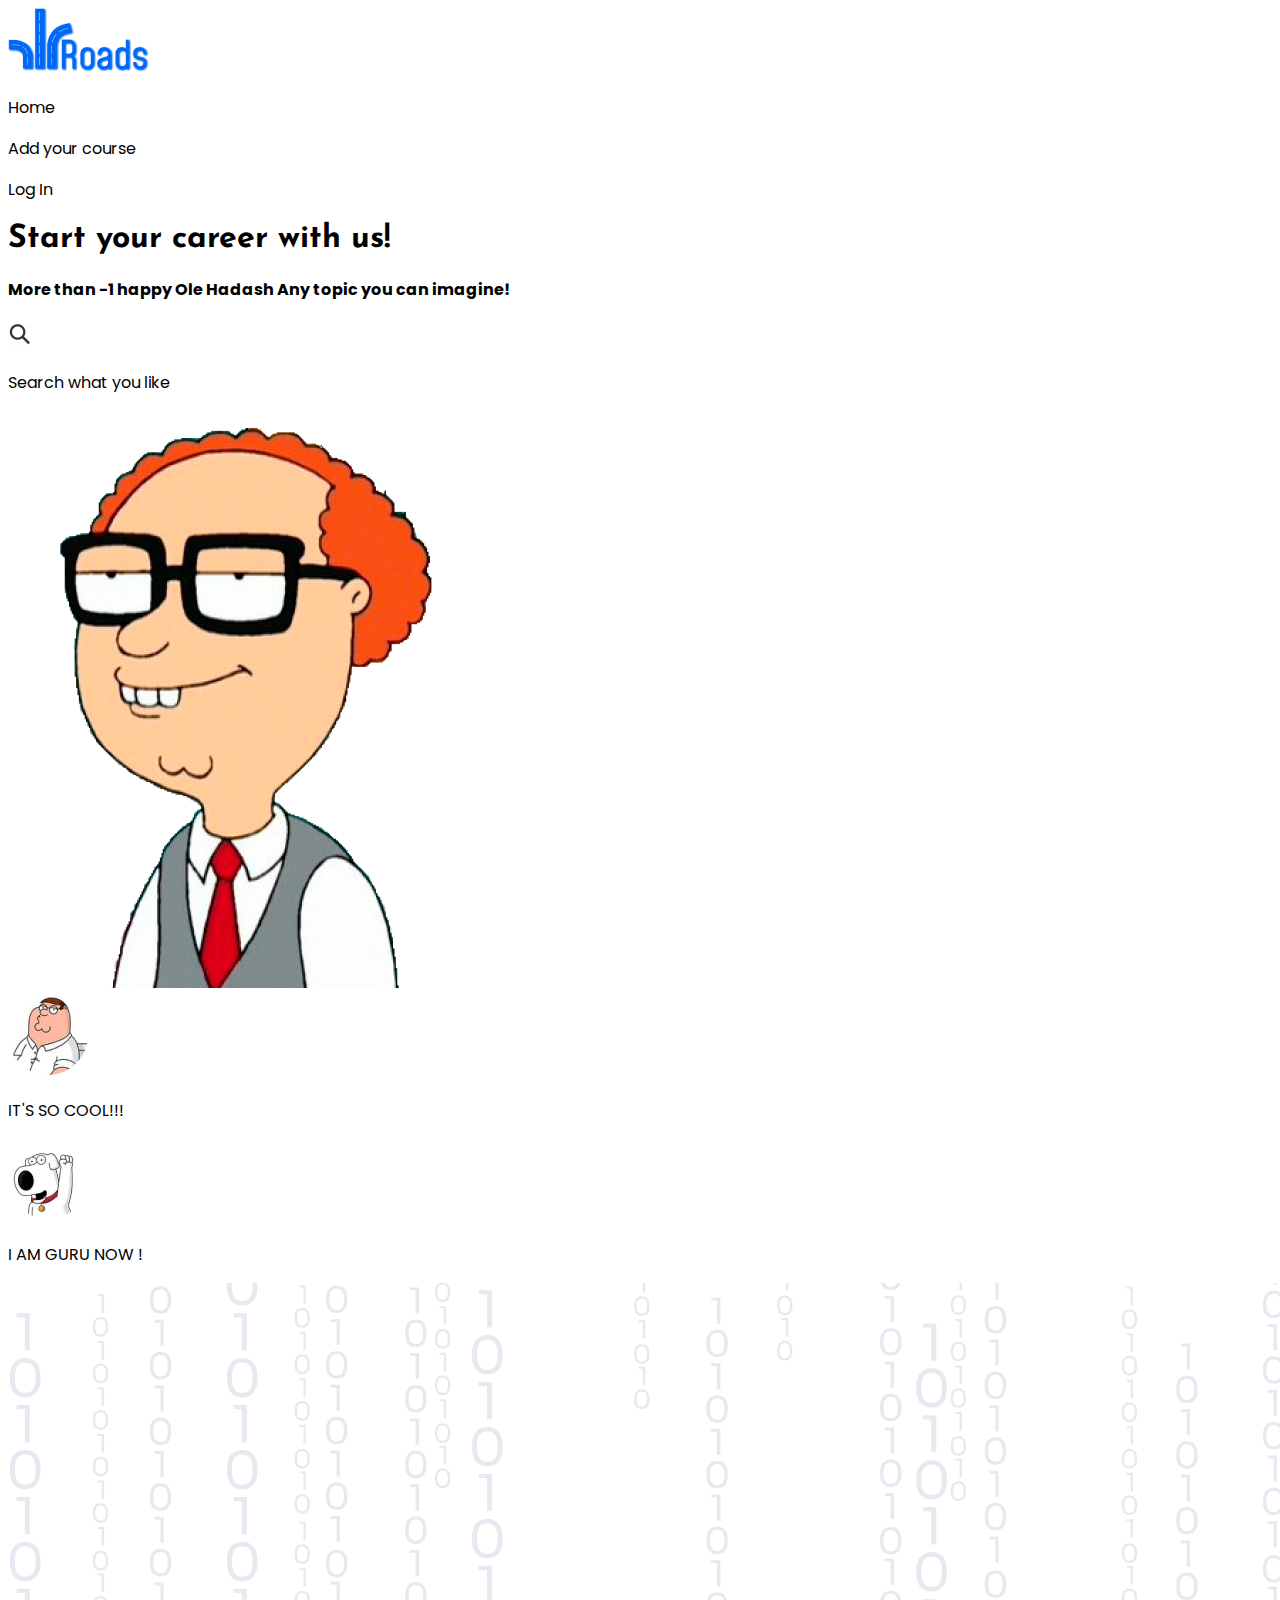
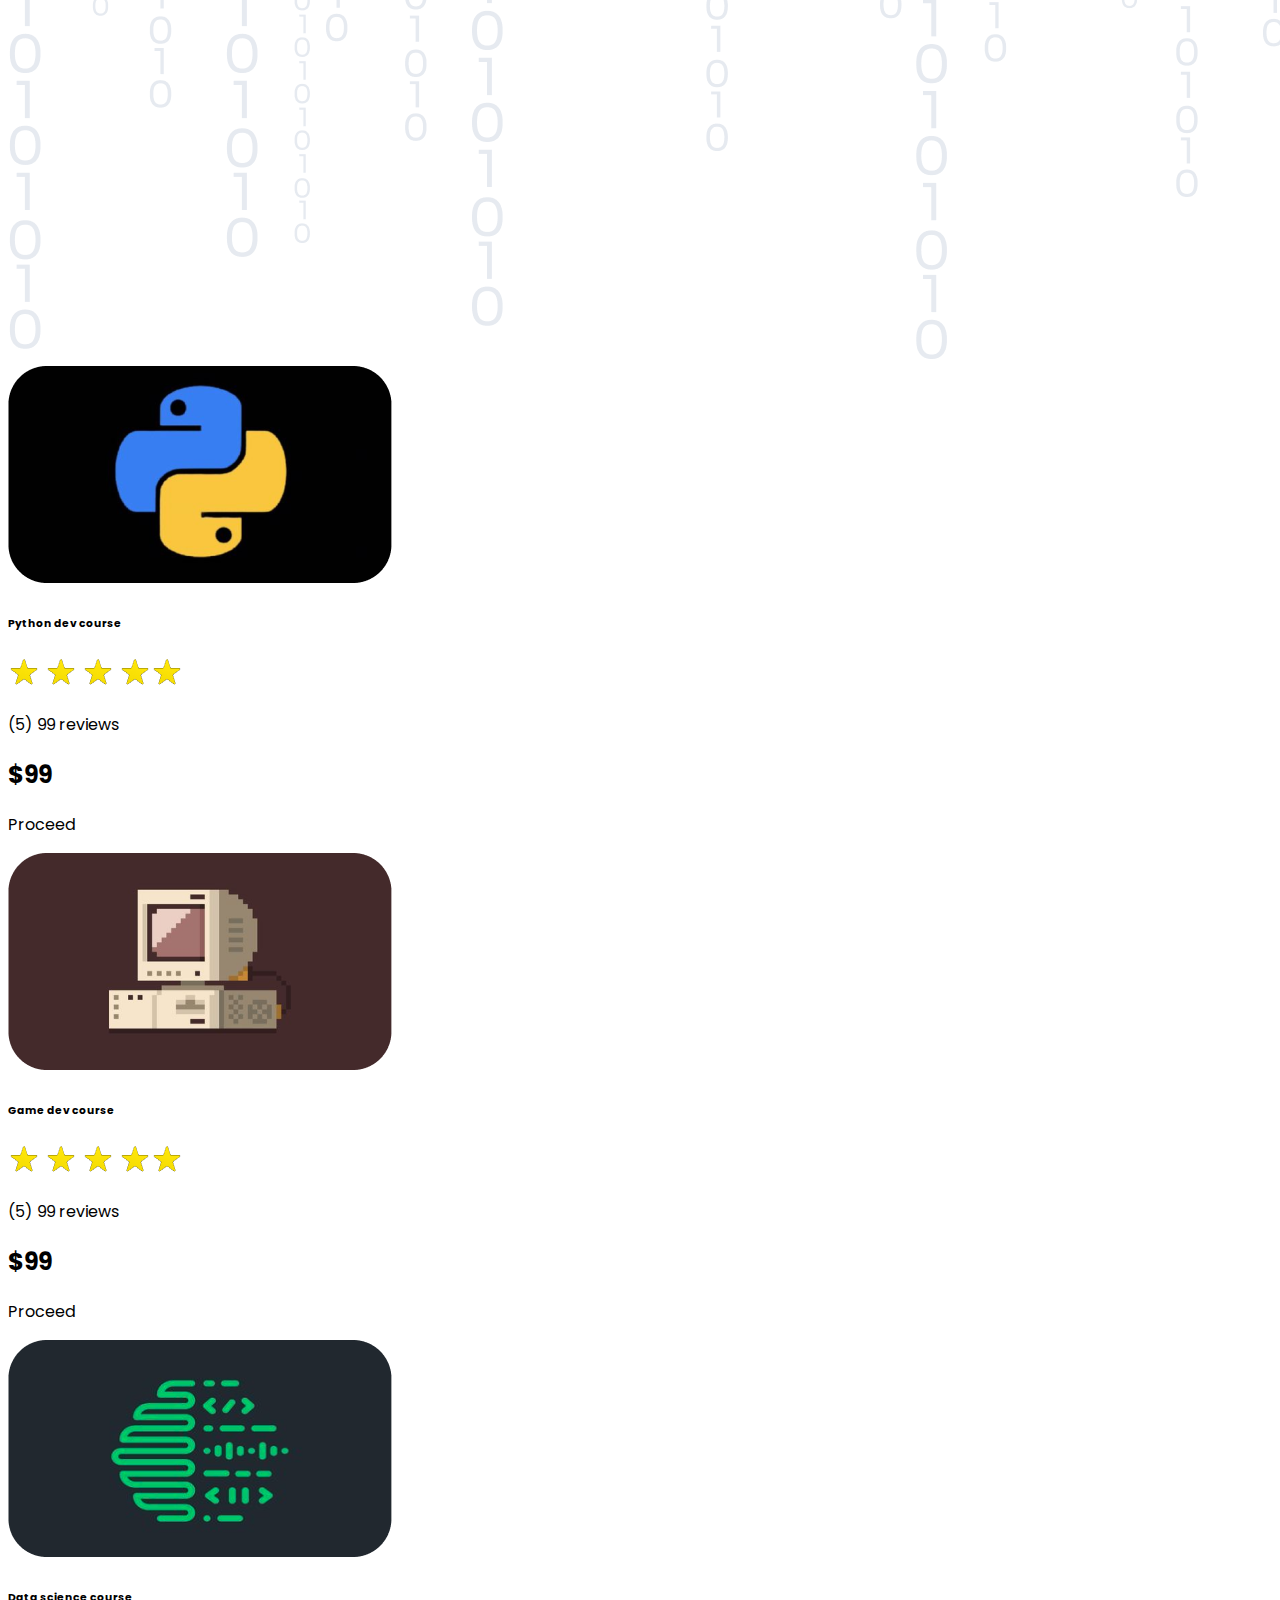
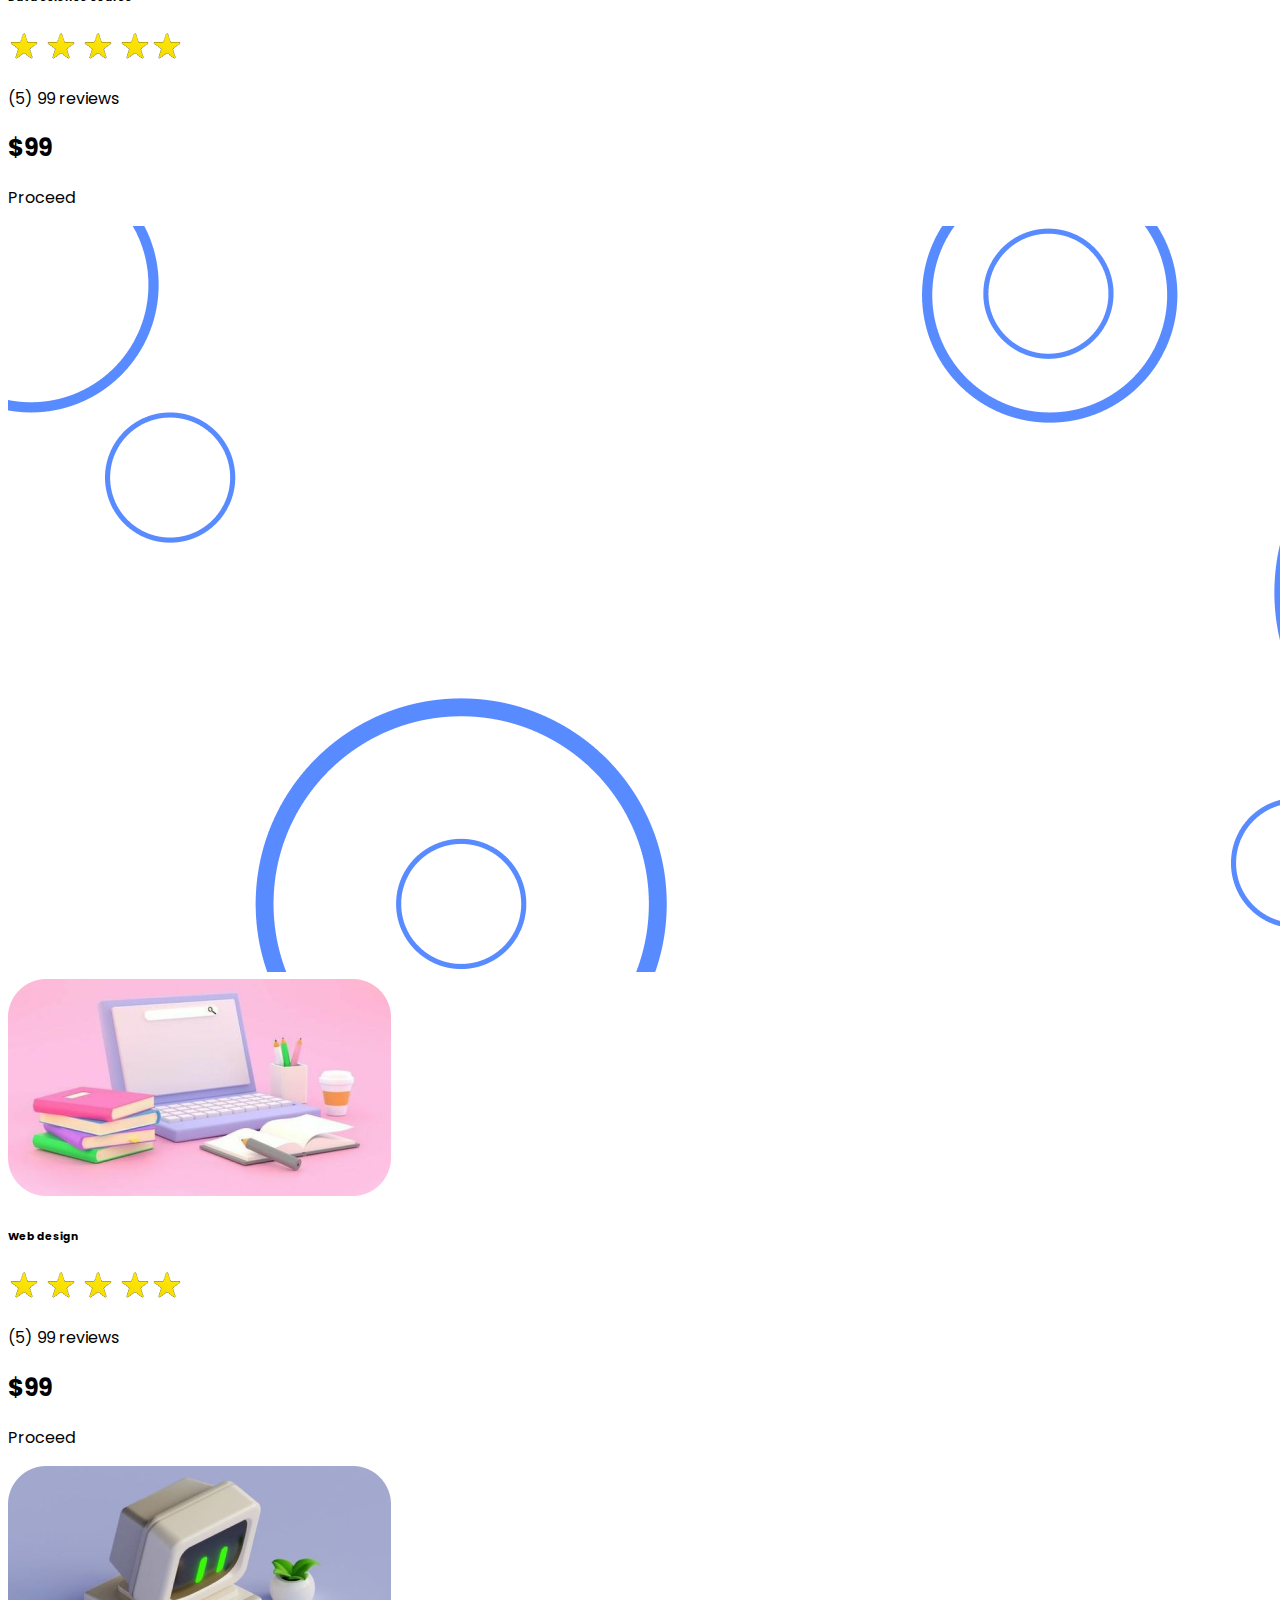
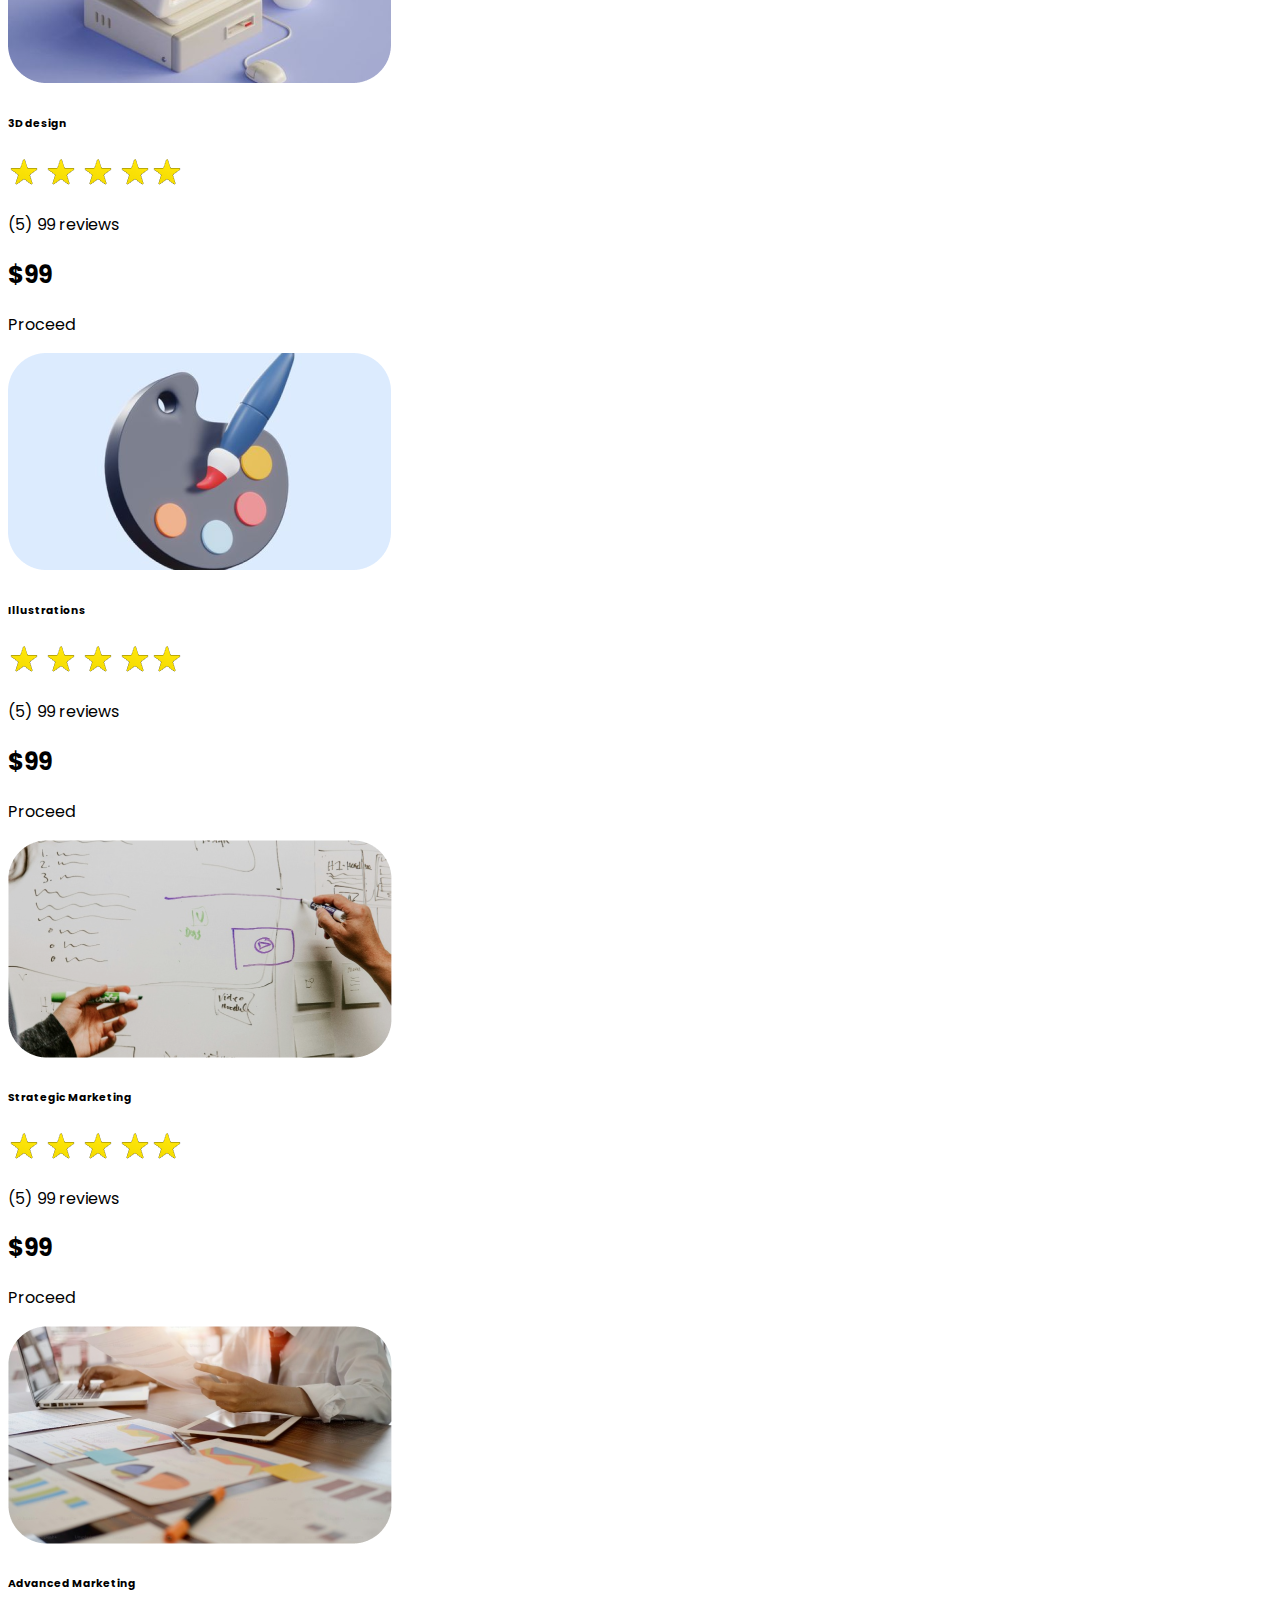
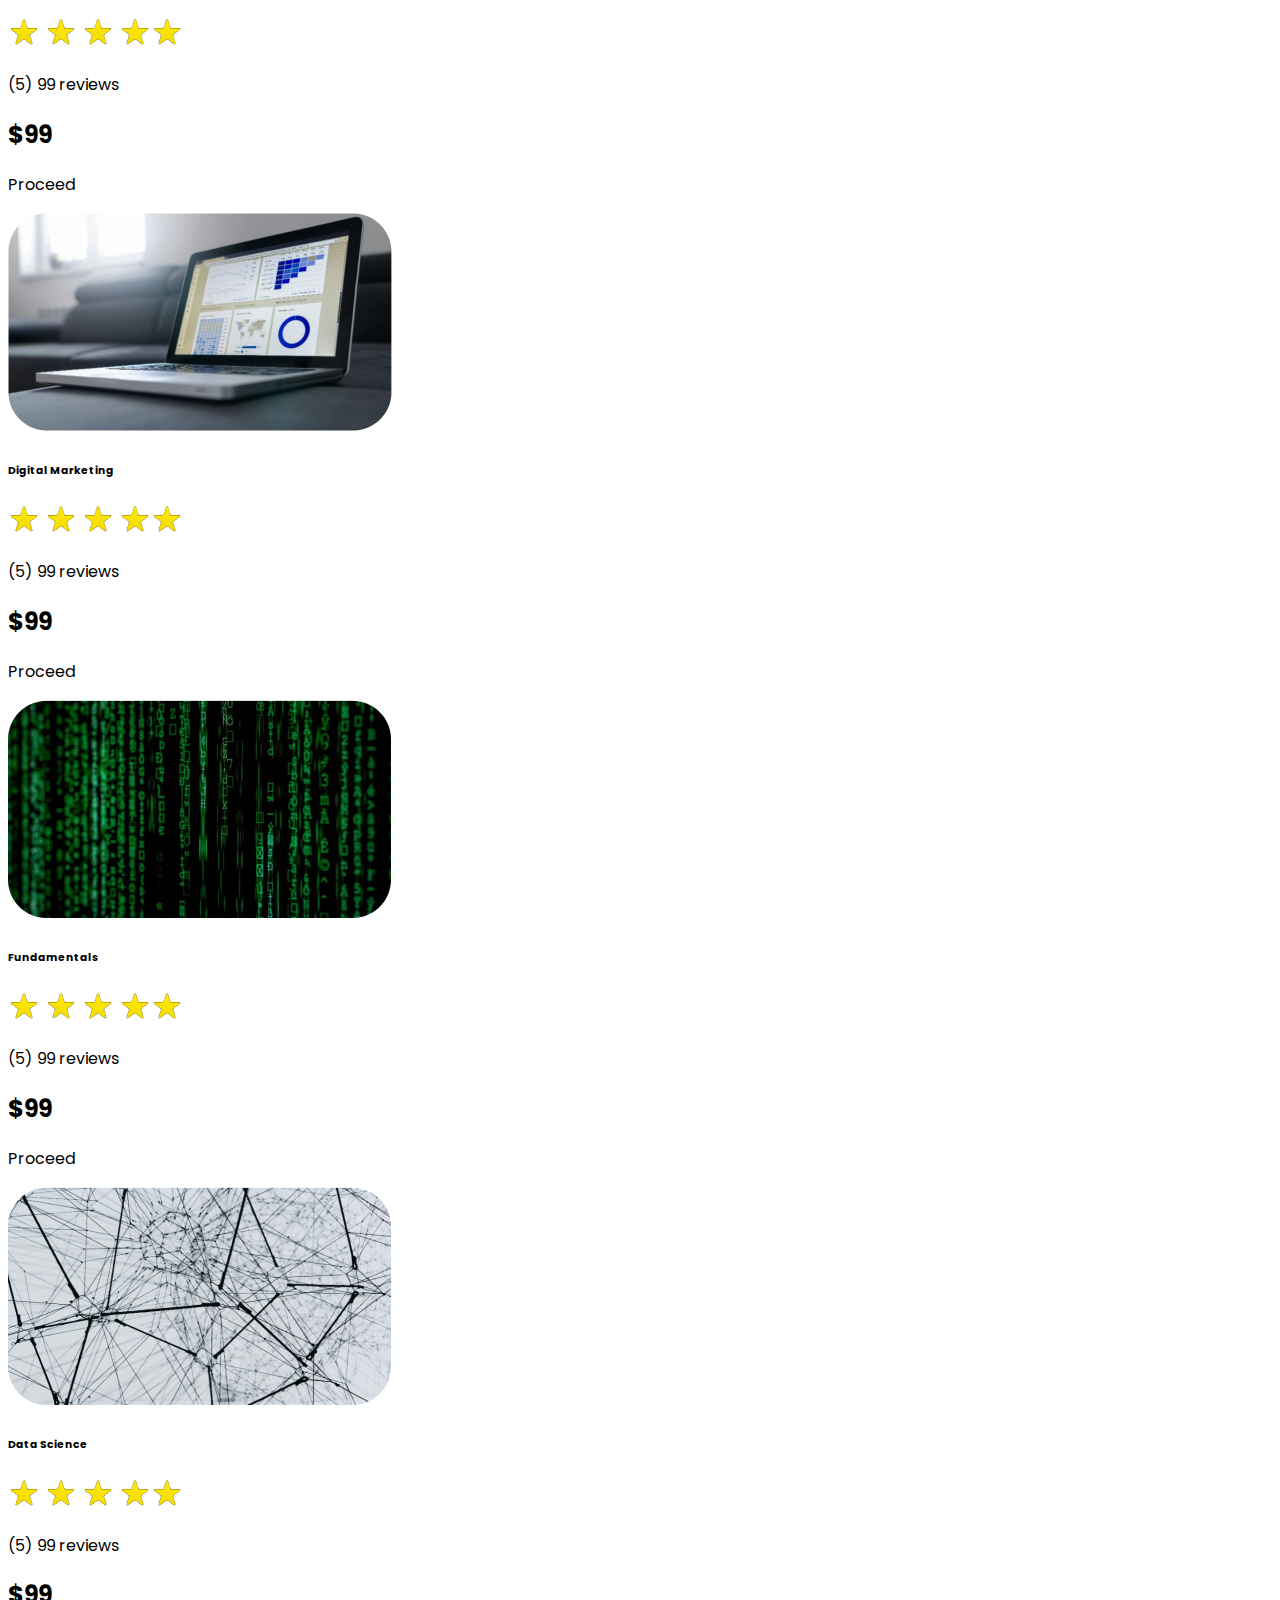
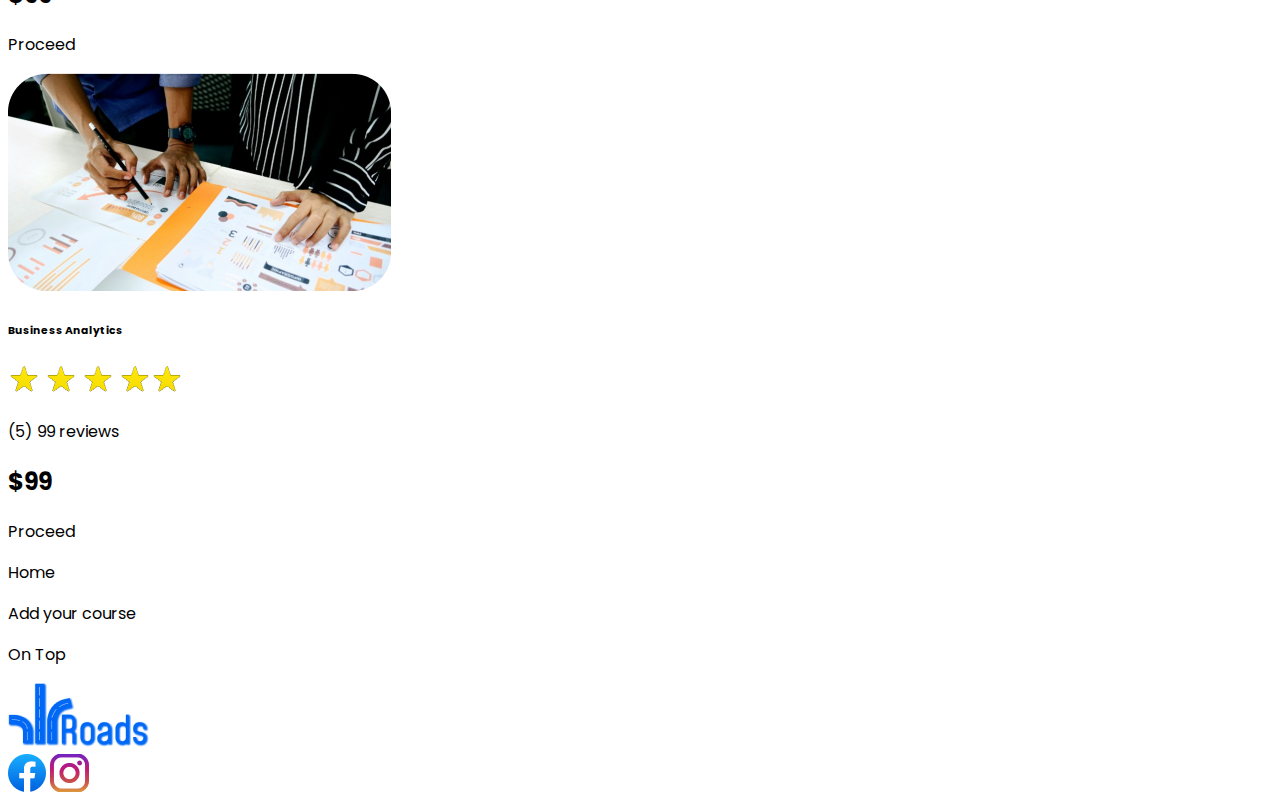
==== Courses/list.html @ c5c96b1b "html result 1.0" ====
<!DOCTYPE html>
<html lang="en">
<head>
    <meta charset="UTF-8">
    <meta name="viewport" content="width=device-width, initial-scale=1.0">
    <title>Document</title>
    <link rel="stylesheet" href="style.css">
    <link rel="stylesheet" href="https://fonts.googleapis.com/css2?family=Josefin+Sans:ital,wght@0,100..700;1,100..700&family=Sora:wght@100..800&display=swap">
    <link rel="stylesheet" href="https://fonts.googleapis.com/css2?family=Josefin+Sans:ital,wght@0,100..700;1,100..700&family=Poppins:ital,wght@0,100;0,200;0,300;0,400;0,500;0,600;0,700;0,800;0,900;1,100;1,200;1,300;1,400;1,500;1,600;1,700;1,800;1,900&family=Sora:wght@100..800&display=swap">
</head>
<body>
    <header>
        <nav>
            <img src="sources\imgs\Header\Logo 1.png" alt="Logo">
            <div>
                <p>Home</p>
                <p>Add your course</p>
                <p>Log In</p>
            </div>
        </nav>  
    </header>

    <div class="start">
        <h1>Start your career with us!</h1>
        <h4>More than -1 happy Ole Hadash
            Any topic you can imagine!</h4>

        <div>
            <img src="sources\imgs\Start\search-icon-png-5 1.png" alt="search_icon">
            <p>Search what you like</p>
        </div>
        
        <img src="sources/imgs/Start/JewPNG 1.png" alt="jew">  
        
        <div class="message1">
            <img src="sources/imgs/Start/Message1/Ellipse 7.png" alt="">
            <p>IT'S SO COOL!!!</p>
        </div>

        <div class="message1">
            <img src="sources/imgs/Start/Message2/Ellipse 7 (1).png" alt="">
            <p>I AM GURU NOW !</p>
        </div>
    </div>

    <div class="programming">
        <img src="sources/imgs/Programming/Matrix_BG.png" alt="">

        <div class="cards">
            <div class="pr_card1">
                <img src="sources/imgs/Programming/Cards/Rectangle 2.png" alt="">
                <h6>Python dev course</h6>
                <img src="sources/imgs/Programming/Cards/Stars.png" alt="">
                <p>(5) 99 reviews</p>
                <h2>$99</h2>

                <div class="button">
                    <p>Proceed</p>
                </div>
            </div>

            <div class="pr_card2">
                <img src="sources/imgs/Programming/Cards/Rectangle 3.png" alt="">
                <h6>Game dev course</h6>
                <img src="sources/imgs/Programming/Cards/Stars.png" alt="">
                <p>(5) 99 reviews</p>
                <h2>$99</h2>

                <div class="button">
                    <p>Proceed</p>
                </div>
            </div>

            <div class="pr_card3">
                <img src="sources/imgs/Programming/Cards/Rectangle 4.png" alt="">
                <h6>Data science course</h6>
                <img src="sources/imgs/Programming/Cards/Stars.png" alt="">
                <p>(5) 99 reviews</p>
                <h2>$99</h2>

                <div class="button">
                    <p>Proceed</p>
                </div>
            </div>
        </div>

    </div>

    <div class="design">
        <img src="sources/imgs/Design/Design_BG.png" alt="">

        <div class="cards">
            <div class="des_card1">
                <img src="sources/imgs/Design/Cards/Rectangle 2 (1).png" alt="">
                <h6>Web design</h6>
                <img src="sources/imgs/Programming/Cards/Stars.png" alt="">
                <p>(5) 99 reviews</p>
                <h2>$99</h2>

                <div class="button">
                    <p>Proceed</p>
                </div>
            </div>

            <div class="des_card2">
                <img src="sources/imgs/Design/Cards/Rectangle 3 (1).png" alt="">
                <h6>3D design</h6>
                <img src="sources/imgs/Programming/Cards/Stars.png" alt="">
                <p>(5) 99 reviews</p>
                <h2>$99</h2>

                <div class="button">
                    <p>Proceed</p>
                </div>
            </div>

            <div class="des_card3">
                <img src="sources/imgs/Design/Cards/Rectangle 4 (1).png" alt="">
                <h6>Illustrations</h6>
                <img src="sources/imgs/Programming/Cards/Stars.png" alt="">
                <p>(5) 99 reviews</p>
                <h2>$99</h2>

                <div class="button">
                    <p>Proceed</p>
                </div>
            </div>
        </div>
    </div>

    <div class="marketing">
        <div class="cards">
            <div class="mar_card1">
                <img src="sources/imgs/Marketing/Rectangle 2 (2).png" alt="">
                <h6>Strategic Marketing</h6>
                <img src="sources/imgs/Programming/Cards/Stars.png" alt="">
                <p>(5) 99 reviews</p>
                <h2>$99</h2>

                <div class="button">
                    <p>Proceed</p>
                </div>
            </div>

            <div class="mar_card2">
                <img src="sources/imgs/Marketing/Rectangle 3 (2).png" alt="">
                <h6>Advanced Marketing</h6>
                <img src="sources/imgs/Programming/Cards/Stars.png" alt="">
                <p>(5) 99 reviews</p>
                <h2>$99</h2>

                <div class="button">
                    <p>Proceed</p>
                </div>
            </div>

            <div class="mar_card3">
                <img src="sources/imgs/Marketing/Rectangle 4 (2).png" alt="">
                <h6>Digital Marketing</h6>
                <img src="sources/imgs/Programming/Cards/Stars.png" alt="">
                <p>(5) 99 reviews</p>
                <h2>$99</h2>

                <div class="button">
                    <p>Proceed</p>
                </div>
            </div>
        </div>
    </div>

    <div class="data">
        <div class="cards">
            <div class="dat_card1">
                <img src="sources/imgs/Data/Rectangle 2 (3).png" alt="">
                <h6>Fundamentals</h6>
                <img src="sources/imgs/Programming/Cards/Stars.png" alt="">
                <p>(5) 99 reviews</p>
                <h2>$99</h2>

                <div class="button">
                    <p>Proceed</p>
                </div>
            </div>

            <div class="dat_card2">
                <img src="sources/imgs/Data/Rectangle 3 (3).png" alt="">
                <h6>Data Science</h6>
                <img src="sources/imgs/Programming/Cards/Stars.png" alt="">
                <p>(5) 99 reviews</p>
                <h2>$99</h2>

                <div class="button">
                    <p>Proceed</p>
                </div>
            </div>

            <div class="dat_card3">
                <img src="sources/imgs/Data/Rectangle 4 (3).png" alt="">
                <h6>Business Analytics</h6>
                <img src="sources/imgs/Programming/Cards/Stars.png" alt="">
                <p>(5) 99 reviews</p>
                <h2>$99</h2>

                <div class="button">
                    <p>Proceed</p>
                </div>
            </div>
        </div>
    </div>

    <footer>
        <div>
            <p>Home</p>
            <p>Add your course</p>
            <p>On Top</p>
        </div>

        <img src="sources\imgs\Header\Logo 1.png" alt="Logo">  
        
        <div class="media">
            <img src="sources/imgs/Footer/image 2.png" alt="">
            <img src="sources/imgs/Footer/174855 1.png" alt="">
        </div>
    </footer>
</body>
</html>
---- Courses/style.css ----
body{
    font-family: "Poppins", sans-serif;
}

h1{
    font-family: "Josefin Sans", sans-serif;
}
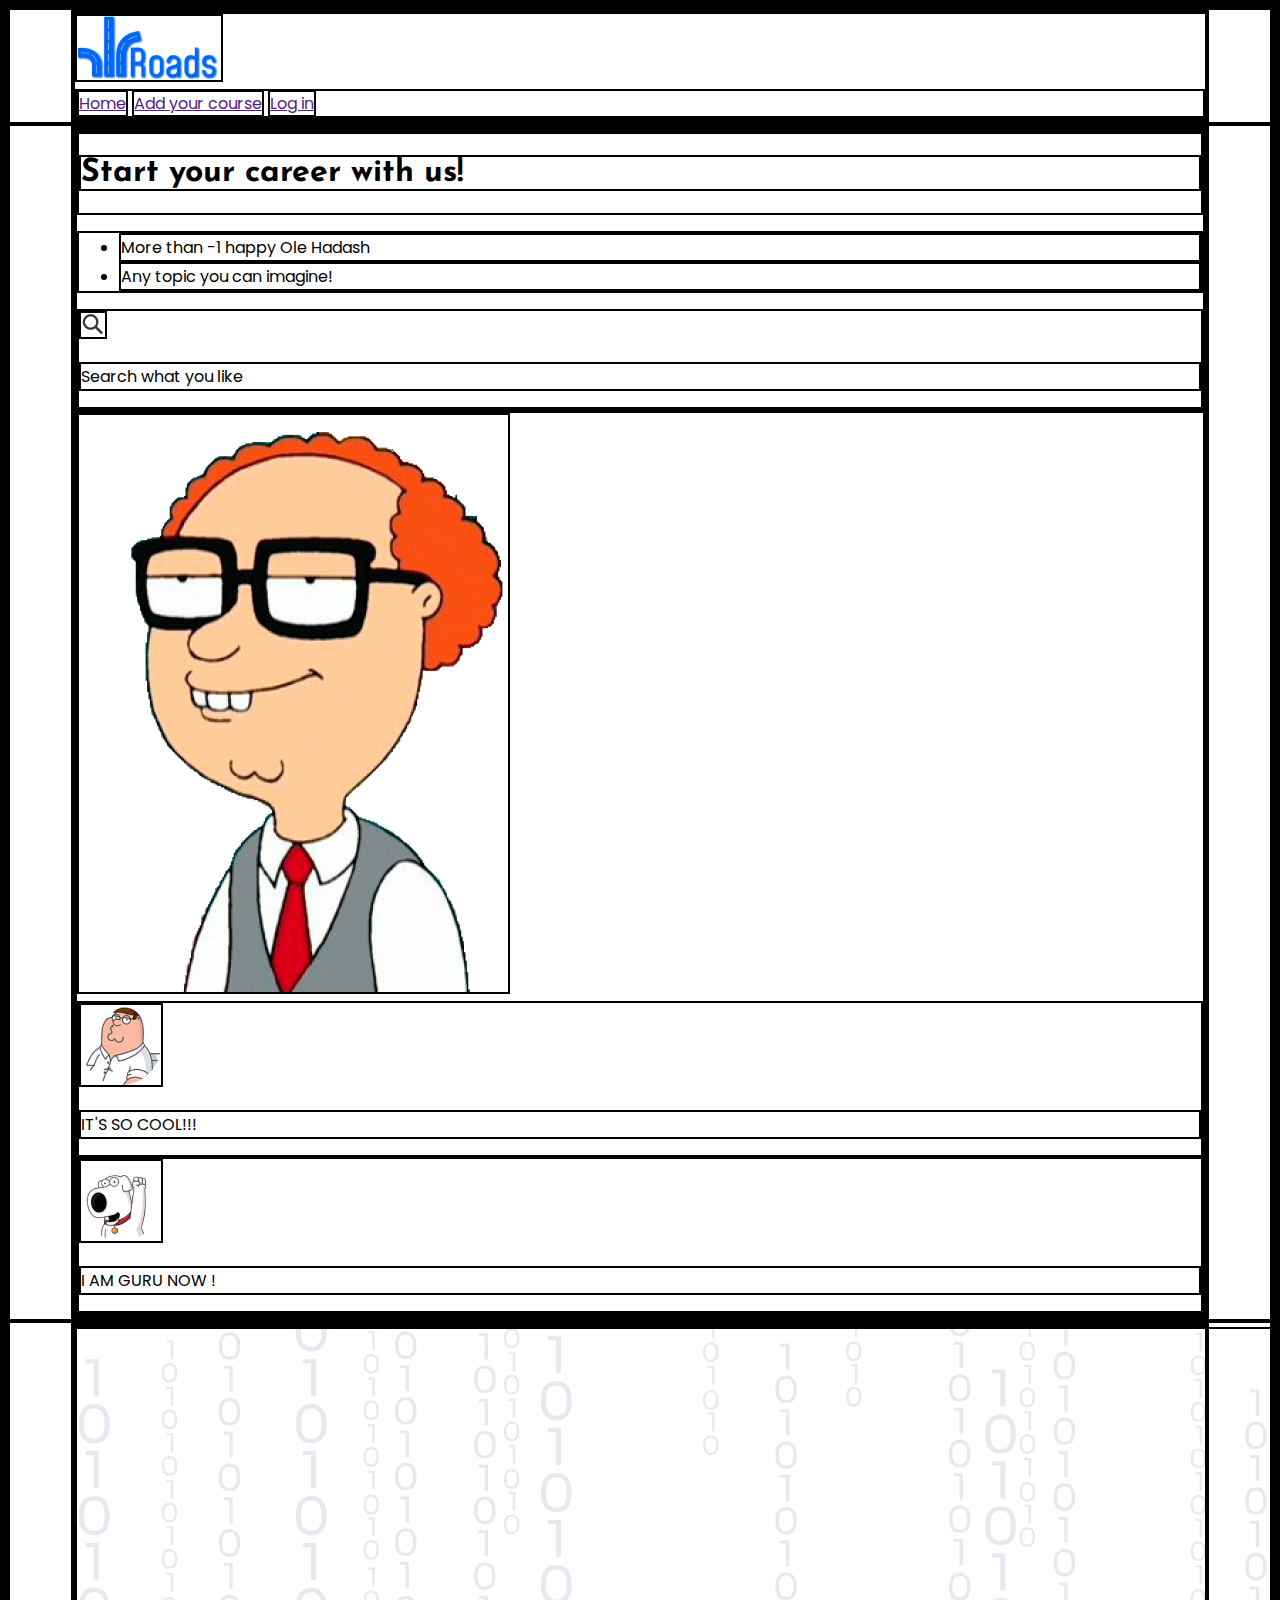
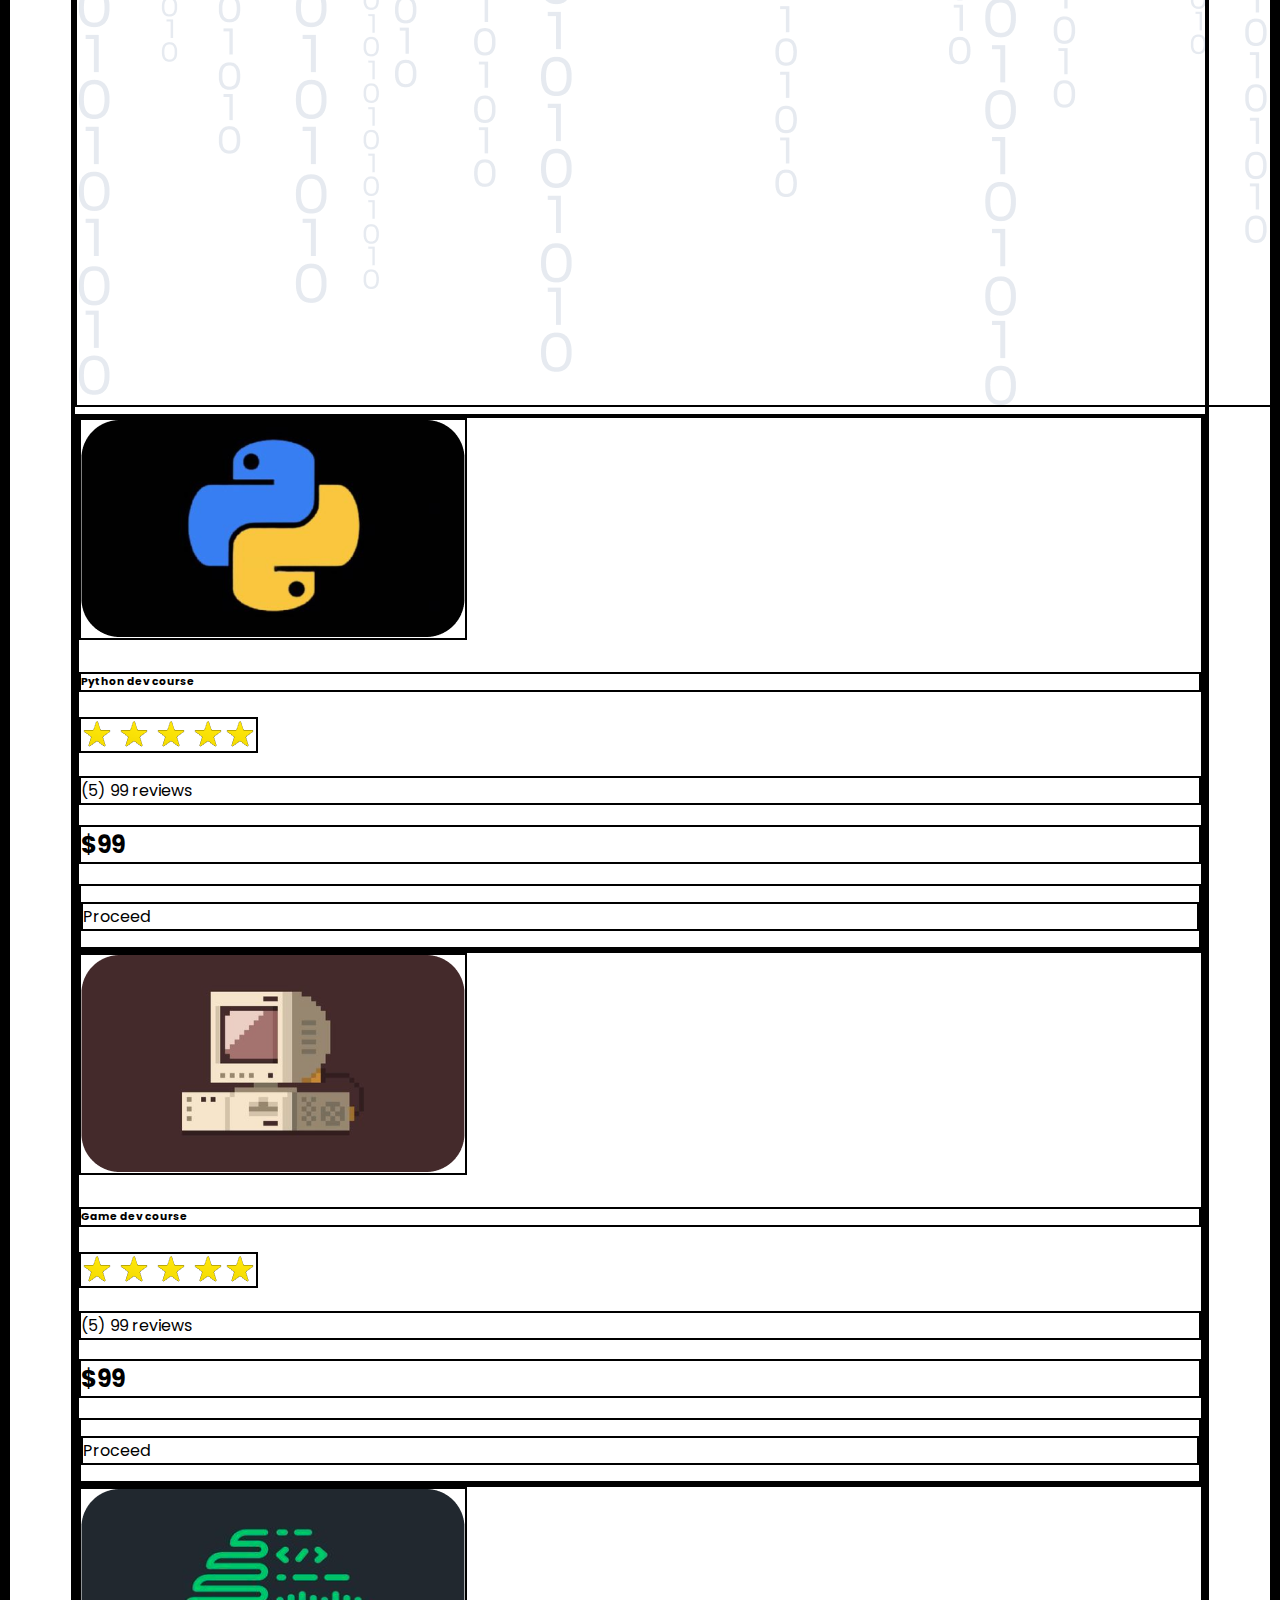
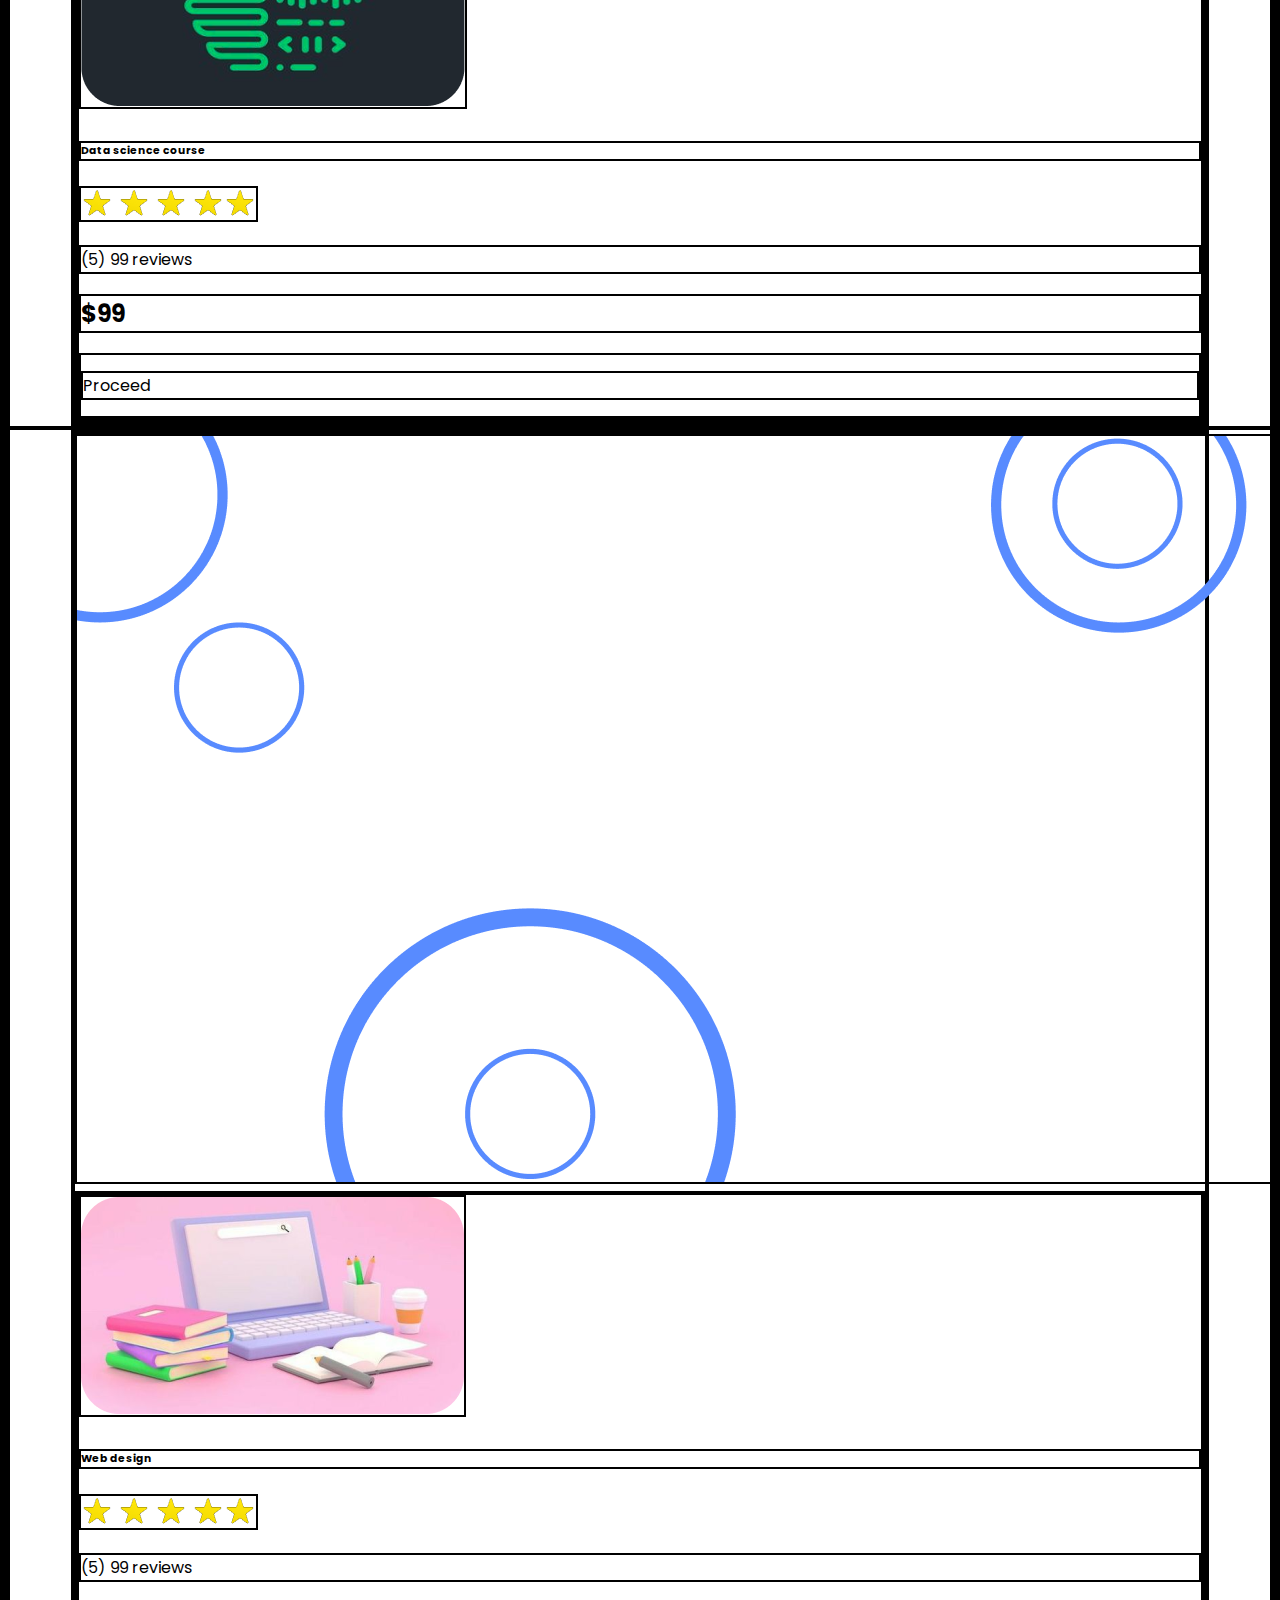
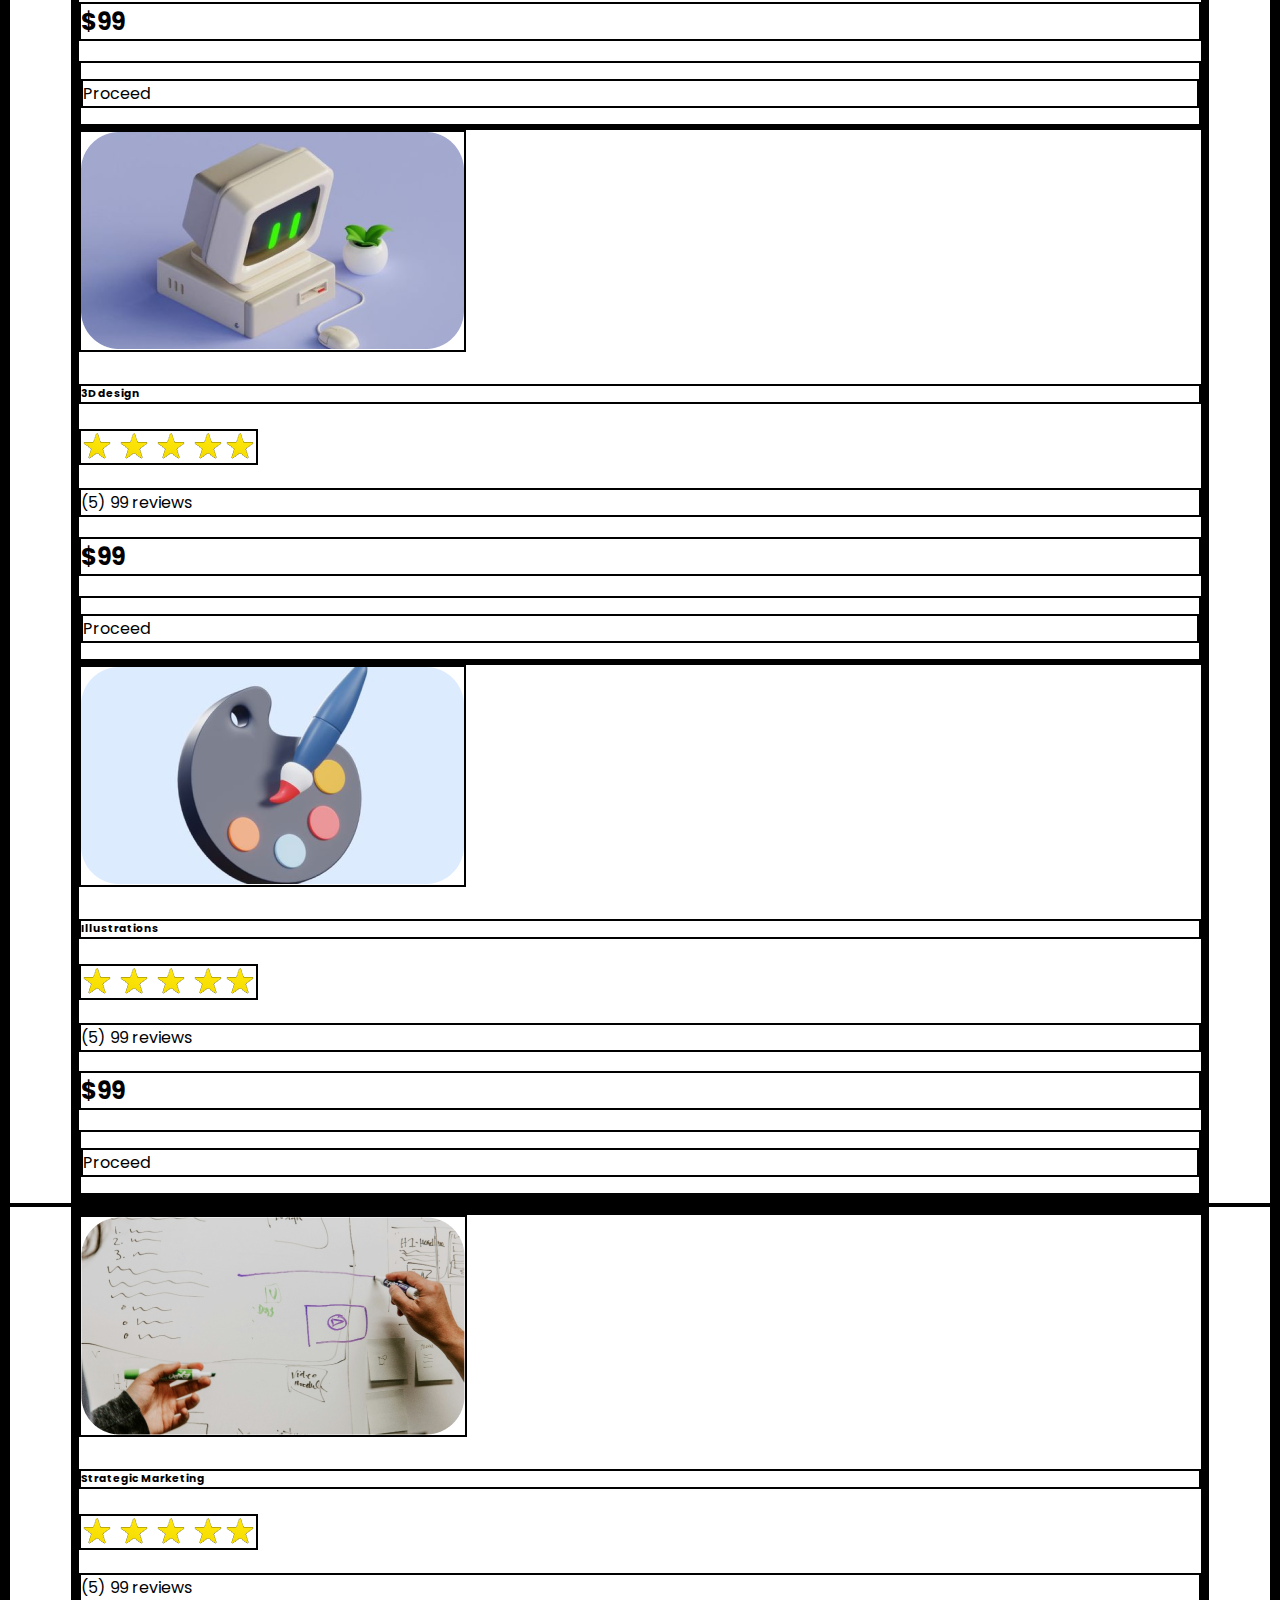
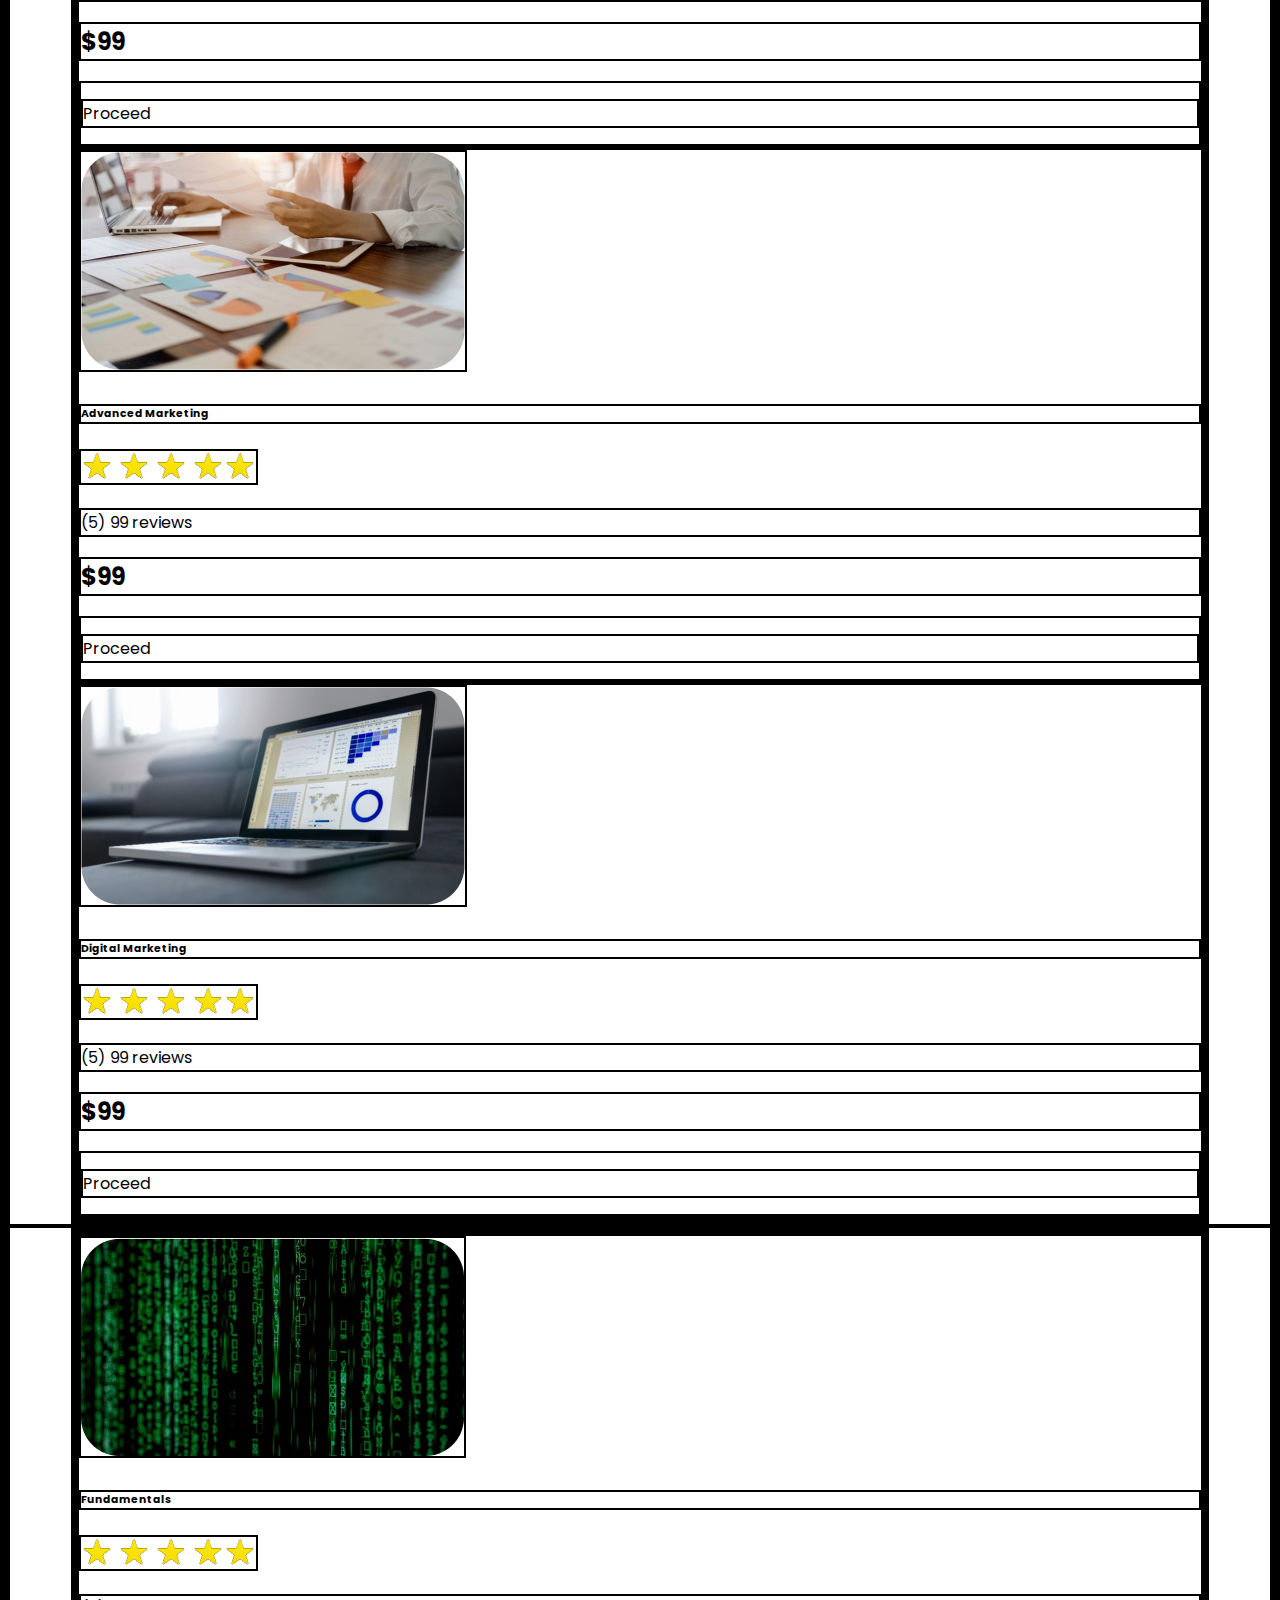
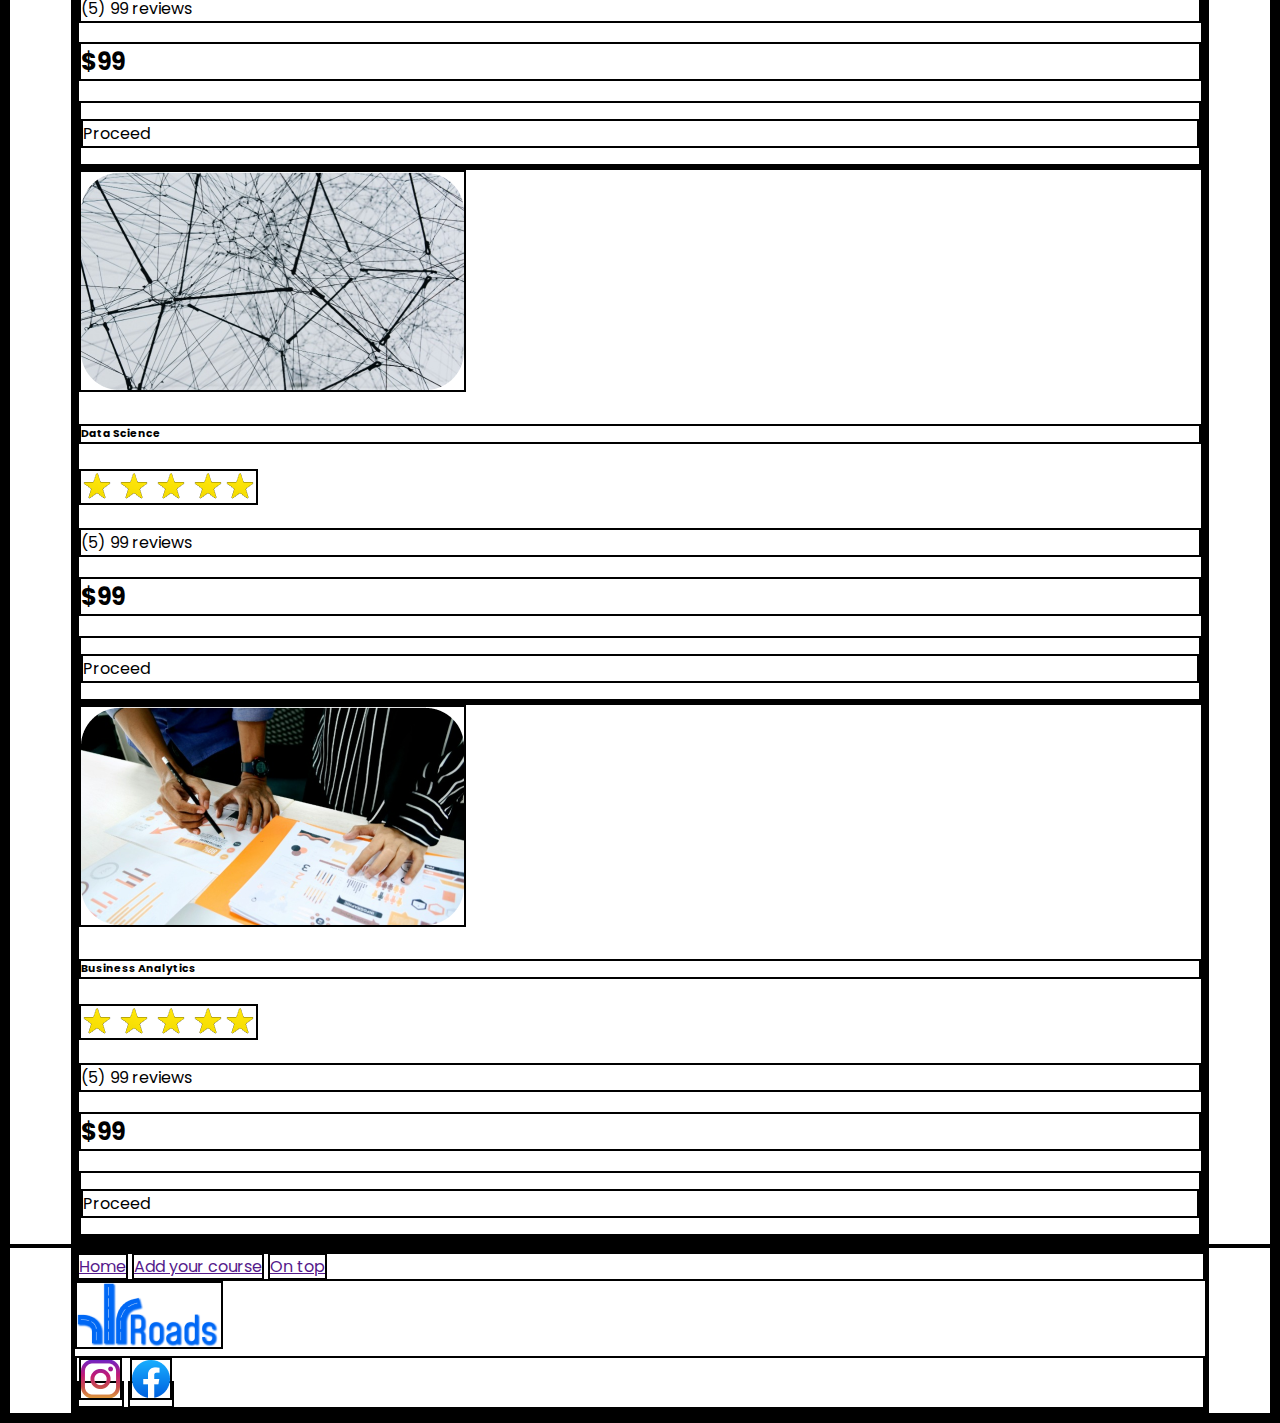
==== commit d9e7de45: "html result 2.0" ====
--- a/Courses/list.html
+++ b/Courses/list.html
@@ -9,218 +9,253 @@
     <link rel="stylesheet" href="https://fonts.googleapis.com/css2?family=Josefin+Sans:ital,wght@0,100..700;1,100..700&family=Poppins:ital,wght@0,100;0,200;0,300;0,400;0,500;0,600;0,700;0,800;0,900;1,100;1,200;1,300;1,400;1,500;1,600;1,700;1,800;1,900&family=Sora:wght@100..800&display=swap">
 </head>
 <body>
-    <header>
-        <nav>
-            <img src="sources\imgs\Header\Logo 1.png" alt="Logo">
-            <div>
-                <p>Home</p>
-                <p>Add your course</p>
-                <p>Log In</p>
-            </div>
-        </nav>  
-    </header>
-
-    <div class="start">
-        <h1>Start your career with us!</h1>
-        <h4>More than -1 happy Ole Hadash
-            Any topic you can imagine!</h4>
-
-        <div>
-            <img src="sources\imgs\Start\search-icon-png-5 1.png" alt="search_icon">
-            <p>Search what you like</p>
-        </div>
-        
-        <img src="sources/imgs/Start/JewPNG 1.png" alt="jew">  
-        
-        <div class="message1">
-            <img src="sources/imgs/Start/Message1/Ellipse 7.png" alt="">
-            <p>IT'S SO COOL!!!</p>
-        </div>
-
-        <div class="message1">
-            <img src="sources/imgs/Start/Message2/Ellipse 7 (1).png" alt="">
-            <p>I AM GURU NOW !</p>
+    <div class="wrapper">
+        <div class="content">
+            <header class="header">
+                <div class="container">
+                    <div class="header_row">
+                        <img class="logo" id="logoheader" src="sources/imgs/Header/Logo 1.png" alt="logo">
+                        <nav>
+                            <a class="navlink" href="">Home</a>
+                            <a class="navlink" href="">Add your course</a>
+                            <a class="navlink" href="">Log in</a>
+                        </nav>
+                    </div>
+                </div>
+            </header>
+
+            <div class="start">
+                <div class="container">
+                    <div class="start_row">
+                        <div class="start_body">
+                            <div class="title">
+                                <h1>Start your career with us!</h1>
+                            </div>
+                            <ul class="description">
+                                <li>More than -1 happy Ole Hadash</li>
+                                <li>Any topic you can imagine!</li>
+                            </ul>
+
+                            <div class="search">
+                                <img src="sources\imgs\Start\search-icon-png-5 1.png" alt="search_icon">
+                                <p>Search what you like</p>
+                            </div>
+                        </div>
+                        
+                        <div class="start_imgs">
+                            <img src="sources/imgs/Start/JewPNG 1.png" alt="jew">  
+                            
+                            <div id="message1">
+                                <img src="sources/imgs/Start/Message1/Ellipse 7.png" alt="">
+                                <p>IT'S SO COOL!!!</p>
+                            </div>
+
+                            <div id="message2">
+                                <img src="sources/imgs/Start/Message2/Ellipse 7 (1).png" alt="">
+                                <p>I AM GURU NOW !</p>
+                            </div>
+                        </div>
+                    </div>
+                </div>
+            </div>
+
+            <div class="programming">
+                <div class="container">
+                    <div class="programming_row">
+                        <img src="sources/imgs/Programming/Matrix_BG.png" alt="">
+
+                        <div class="cards">
+                            <div class="pr_card1">
+                                <img src="sources/imgs/Programming/Cards/Rectangle 2.png" alt="">
+                                <h6>Python dev course</h6>
+                                <img src="sources/imgs/Programming/Cards/Stars.png" alt="">
+                                <p>(5) 99 reviews</p>
+                                <h2>$99</h2>
+
+                                <div class="button">
+                                    <p>Proceed</p>
+                                </div>
+                            </div>
+
+                            <div class="pr_card2">
+                                <img src="sources/imgs/Programming/Cards/Rectangle 3.png" alt="">
+                                <h6>Game dev course</h6>
+                                <img src="sources/imgs/Programming/Cards/Stars.png" alt="">
+                                <p>(5) 99 reviews</p>
+                                <h2>$99</h2>
+
+                                <div class="button">
+                                    <p>Proceed</p>
+                                </div>
+                            </div>
+
+                            <div class="pr_card3">
+                                <img src="sources/imgs/Programming/Cards/Rectangle 4.png" alt="">
+                                <h6>Data science course</h6>
+                                <img src="sources/imgs/Programming/Cards/Stars.png" alt="">
+                                <p>(5) 99 reviews</p>
+                                <h2>$99</h2>
+
+                                <div class="button">
+                                    <p>Proceed</p>
+                                </div>
+                            </div>
+                        </div>
+                    </div>
+                </div>
+            </div>
+
+            <div class="design">
+                <div class="container">
+                    <div class="design_row">
+                        <img src="sources/imgs/Design/Design_BG.png" alt="">
+
+                        <div class="cards">
+                            <div class="des_card1">
+                                <img src="sources/imgs/Design/Cards/Rectangle 2 (1).png" alt="">
+                                <h6>Web design</h6>
+                                <img src="sources/imgs/Programming/Cards/Stars.png" alt="">
+                                <p>(5) 99 reviews</p>
+                                <h2>$99</h2>
+
+                                <div class="button">
+                                    <p>Proceed</p>
+                                </div>
+                            </div>
+
+                            <div class="des_card2">
+                                <img src="sources/imgs/Design/Cards/Rectangle 3 (1).png" alt="">
+                                <h6>3D design</h6>
+                                <img src="sources/imgs/Programming/Cards/Stars.png" alt="">
+                                <p>(5) 99 reviews</p>
+                                <h2>$99</h2>
+
+                                <div class="button">
+                                    <p>Proceed</p>
+                                </div>
+                            </div>
+
+                            <div class="des_card3">
+                                <img src="sources/imgs/Design/Cards/Rectangle 4 (1).png" alt="">
+                                <h6>Illustrations</h6>
+                                <img src="sources/imgs/Programming/Cards/Stars.png" alt="">
+                                <p>(5) 99 reviews</p>
+                                <h2>$99</h2>
+
+                                <div class="button">
+                                    <p>Proceed</p>
+                                </div>
+                            </div>
+                        </div>
+                    </div>
+                </div>
+            </div>
+
+            <div class="marketing">
+                <div class="container">
+                    <div class="marketing_row">
+                        <div class="cards">
+                            <div class="mar_card1">
+                                <img src="sources/imgs/Marketing/Rectangle 2 (2).png" alt="">
+                                <h6>Strategic Marketing</h6>
+                                <img src="sources/imgs/Programming/Cards/Stars.png" alt="">
+                                <p>(5) 99 reviews</p>
+                                <h2>$99</h2>
+
+                                <div class="button">
+                                    <p>Proceed</p>
+                                </div>
+                            </div>
+
+                            <div class="mar_card2">
+                                <img src="sources/imgs/Marketing/Rectangle 3 (2).png" alt="">
+                                <h6>Advanced Marketing</h6>
+                                <img src="sources/imgs/Programming/Cards/Stars.png" alt="">
+                                <p>(5) 99 reviews</p>
+                                <h2>$99</h2>
+
+                                <div class="button">
+                                    <p>Proceed</p>
+                                </div>
+                            </div>
+
+                            <div class="mar_card3">
+                                <img src="sources/imgs/Marketing/Rectangle 4 (2).png" alt="">
+                                <h6>Digital Marketing</h6>
+                                <img src="sources/imgs/Programming/Cards/Stars.png" alt="">
+                                <p>(5) 99 reviews</p>
+                                <h2>$99</h2>
+
+                                <div class="button">
+                                    <p>Proceed</p>
+                                </div>
+                            </div>
+                        </div>
+                    </div>
+                </div>
+            </div>
+
+            <div class="data">
+                <div class="container">
+                    <div class="data_row">
+                        <div class="cards">
+                            <div class="dat_card1">
+                                <img src="sources/imgs/Data/Rectangle 2 (3).png" alt="">
+                                <h6>Fundamentals</h6>
+                                <img src="sources/imgs/Programming/Cards/Stars.png" alt="">
+                                <p>(5) 99 reviews</p>
+                                <h2>$99</h2>
+
+                                <div class="button">
+                                    <p>Proceed</p>
+                                </div>
+                            </div>
+
+                            <div class="dat_card2">
+                                <img src="sources/imgs/Data/Rectangle 3 (3).png" alt="">
+                                <h6>Data Science</h6>
+                                <img src="sources/imgs/Programming/Cards/Stars.png" alt="">
+                                <p>(5) 99 reviews</p>
+                                <h2>$99</h2>
+
+                                <div class="button">
+                                    <p>Proceed</p>
+                                </div>
+                            </div>
+
+                            <div class="dat_card3">
+                                <img src="sources/imgs/Data/Rectangle 4 (3).png" alt="">
+                                <h6>Business Analytics</h6>
+                                <img src="sources/imgs/Programming/Cards/Stars.png" alt="">
+                                <p>(5) 99 reviews</p>
+                                <h2>$99</h2>
+
+                                <div class="button">
+                                    <p>Proceed</p>
+                                </div>
+                            </div>
+                        </div>
+                    </div>
+                </div>
+            </div>
+
+            <footer class="footer">
+                <div class="container">
+                    <div class="footer_row">
+                        <div>
+                            <a class="navlink" href="">Home</a>
+                            <a class="navlink" href="">Add your course</a>
+                            <a class="navlink" href="">On top</a>
+                        </div>
+                        <img class="logo" id="logofooter" src="sources/imgs/Header/Logo 1.png" alt="logo">
+                        <div>
+                            <a href=""><img class="footericons" src="sources/imgs/Footer/174855 1.png" alt="logoinstagram"></a>
+                            <a href=""><img class="footericons" src="sources/imgs/Footer/image 2.png" alt="logofacebook"></a>
+                        </div>
+                    </div>
+                </div>
+            </footer>
         </div>
     </div>
-
-    <div class="programming">
-        <img src="sources/imgs/Programming/Matrix_BG.png" alt="">
-
-        <div class="cards">
-            <div class="pr_card1">
-                <img src="sources/imgs/Programming/Cards/Rectangle 2.png" alt="">
-                <h6>Python dev course</h6>
-                <img src="sources/imgs/Programming/Cards/Stars.png" alt="">
-                <p>(5) 99 reviews</p>
-                <h2>$99</h2>
-
-                <div class="button">
-                    <p>Proceed</p>
-                </div>
-            </div>
-
-            <div class="pr_card2">
-                <img src="sources/imgs/Programming/Cards/Rectangle 3.png" alt="">
-                <h6>Game dev course</h6>
-                <img src="sources/imgs/Programming/Cards/Stars.png" alt="">
-                <p>(5) 99 reviews</p>
-                <h2>$99</h2>
-
-                <div class="button">
-                    <p>Proceed</p>
-                </div>
-            </div>
-
-            <div class="pr_card3">
-                <img src="sources/imgs/Programming/Cards/Rectangle 4.png" alt="">
-                <h6>Data science course</h6>
-                <img src="sources/imgs/Programming/Cards/Stars.png" alt="">
-                <p>(5) 99 reviews</p>
-                <h2>$99</h2>
-
-                <div class="button">
-                    <p>Proceed</p>
-                </div>
-            </div>
-        </div>
-
-    </div>
-
-    <div class="design">
-        <img src="sources/imgs/Design/Design_BG.png" alt="">
-
-        <div class="cards">
-            <div class="des_card1">
-                <img src="sources/imgs/Design/Cards/Rectangle 2 (1).png" alt="">
-                <h6>Web design</h6>
-                <img src="sources/imgs/Programming/Cards/Stars.png" alt="">
-                <p>(5) 99 reviews</p>
-                <h2>$99</h2>
-
-                <div class="button">
-                    <p>Proceed</p>
-                </div>
-            </div>
-
-            <div class="des_card2">
-                <img src="sources/imgs/Design/Cards/Rectangle 3 (1).png" alt="">
-                <h6>3D design</h6>
-                <img src="sources/imgs/Programming/Cards/Stars.png" alt="">
-                <p>(5) 99 reviews</p>
-                <h2>$99</h2>
-
-                <div class="button">
-                    <p>Proceed</p>
-                </div>
-            </div>
-
-            <div class="des_card3">
-                <img src="sources/imgs/Design/Cards/Rectangle 4 (1).png" alt="">
-                <h6>Illustrations</h6>
-                <img src="sources/imgs/Programming/Cards/Stars.png" alt="">
-                <p>(5) 99 reviews</p>
-                <h2>$99</h2>
-
-                <div class="button">
-                    <p>Proceed</p>
-                </div>
-            </div>
-        </div>
-    </div>
-
-    <div class="marketing">
-        <div class="cards">
-            <div class="mar_card1">
-                <img src="sources/imgs/Marketing/Rectangle 2 (2).png" alt="">
-                <h6>Strategic Marketing</h6>
-                <img src="sources/imgs/Programming/Cards/Stars.png" alt="">
-                <p>(5) 99 reviews</p>
-                <h2>$99</h2>
-
-                <div class="button">
-                    <p>Proceed</p>
-                </div>
-            </div>
-
-            <div class="mar_card2">
-                <img src="sources/imgs/Marketing/Rectangle 3 (2).png" alt="">
-                <h6>Advanced Marketing</h6>
-                <img src="sources/imgs/Programming/Cards/Stars.png" alt="">
-                <p>(5) 99 reviews</p>
-                <h2>$99</h2>
-
-                <div class="button">
-                    <p>Proceed</p>
-                </div>
-            </div>
-
-            <div class="mar_card3">
-                <img src="sources/imgs/Marketing/Rectangle 4 (2).png" alt="">
-                <h6>Digital Marketing</h6>
-                <img src="sources/imgs/Programming/Cards/Stars.png" alt="">
-                <p>(5) 99 reviews</p>
-                <h2>$99</h2>
-
-                <div class="button">
-                    <p>Proceed</p>
-                </div>
-            </div>
-        </div>
-    </div>
-
-    <div class="data">
-        <div class="cards">
-            <div class="dat_card1">
-                <img src="sources/imgs/Data/Rectangle 2 (3).png" alt="">
-                <h6>Fundamentals</h6>
-                <img src="sources/imgs/Programming/Cards/Stars.png" alt="">
-                <p>(5) 99 reviews</p>
-                <h2>$99</h2>
-
-                <div class="button">
-                    <p>Proceed</p>
-                </div>
-            </div>
-
-            <div class="dat_card2">
-                <img src="sources/imgs/Data/Rectangle 3 (3).png" alt="">
-                <h6>Data Science</h6>
-                <img src="sources/imgs/Programming/Cards/Stars.png" alt="">
-                <p>(5) 99 reviews</p>
-                <h2>$99</h2>
-
-                <div class="button">
-                    <p>Proceed</p>
-                </div>
-            </div>
-
-            <div class="dat_card3">
-                <img src="sources/imgs/Data/Rectangle 4 (3).png" alt="">
-                <h6>Business Analytics</h6>
-                <img src="sources/imgs/Programming/Cards/Stars.png" alt="">
-                <p>(5) 99 reviews</p>
-                <h2>$99</h2>
-
-                <div class="button">
-                    <p>Proceed</p>
-                </div>
-            </div>
-        </div>
-    </div>
-
-    <footer>
-        <div>
-            <p>Home</p>
-            <p>Add your course</p>
-            <p>On Top</p>
-        </div>
-
-        <img src="sources\imgs\Header\Logo 1.png" alt="Logo">  
-        
-        <div class="media">
-            <img src="sources/imgs/Footer/image 2.png" alt="">
-            <img src="sources/imgs/Footer/174855 1.png" alt="">
-        </div>
-    </footer>
 </body>
 </html>--- a/Courses/style.css
+++ b/Courses/style.css
@@ -1,7 +1,19 @@
+*{
+    border: solid 2px black;
+}
+
 body{
+    margin: 0;
+    padding: 0;
+    box-sizing: border-box;
     font-family: "Poppins", sans-serif;
 }
 
 h1{
     font-family: "Josefin Sans", sans-serif;
+}
+
+.container{
+    max-width: 90%;
+    margin: 0 auto;
 }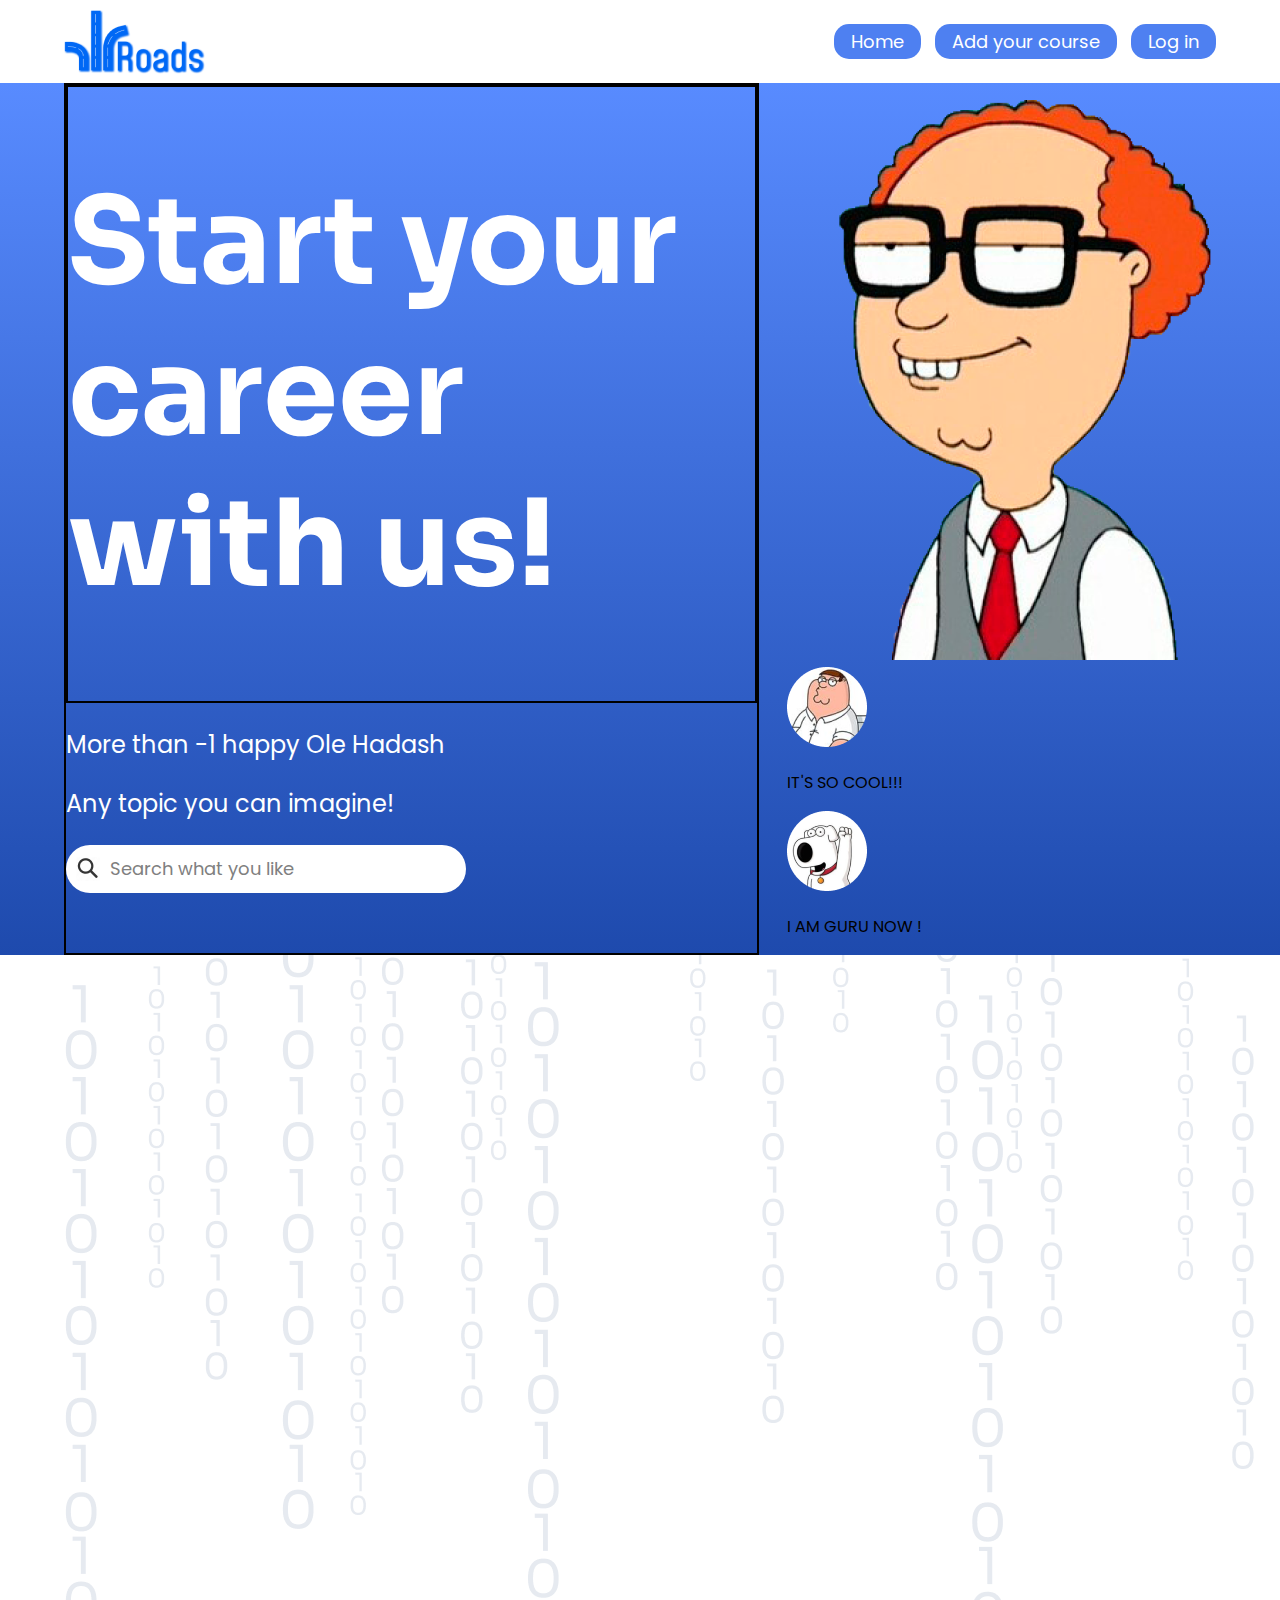
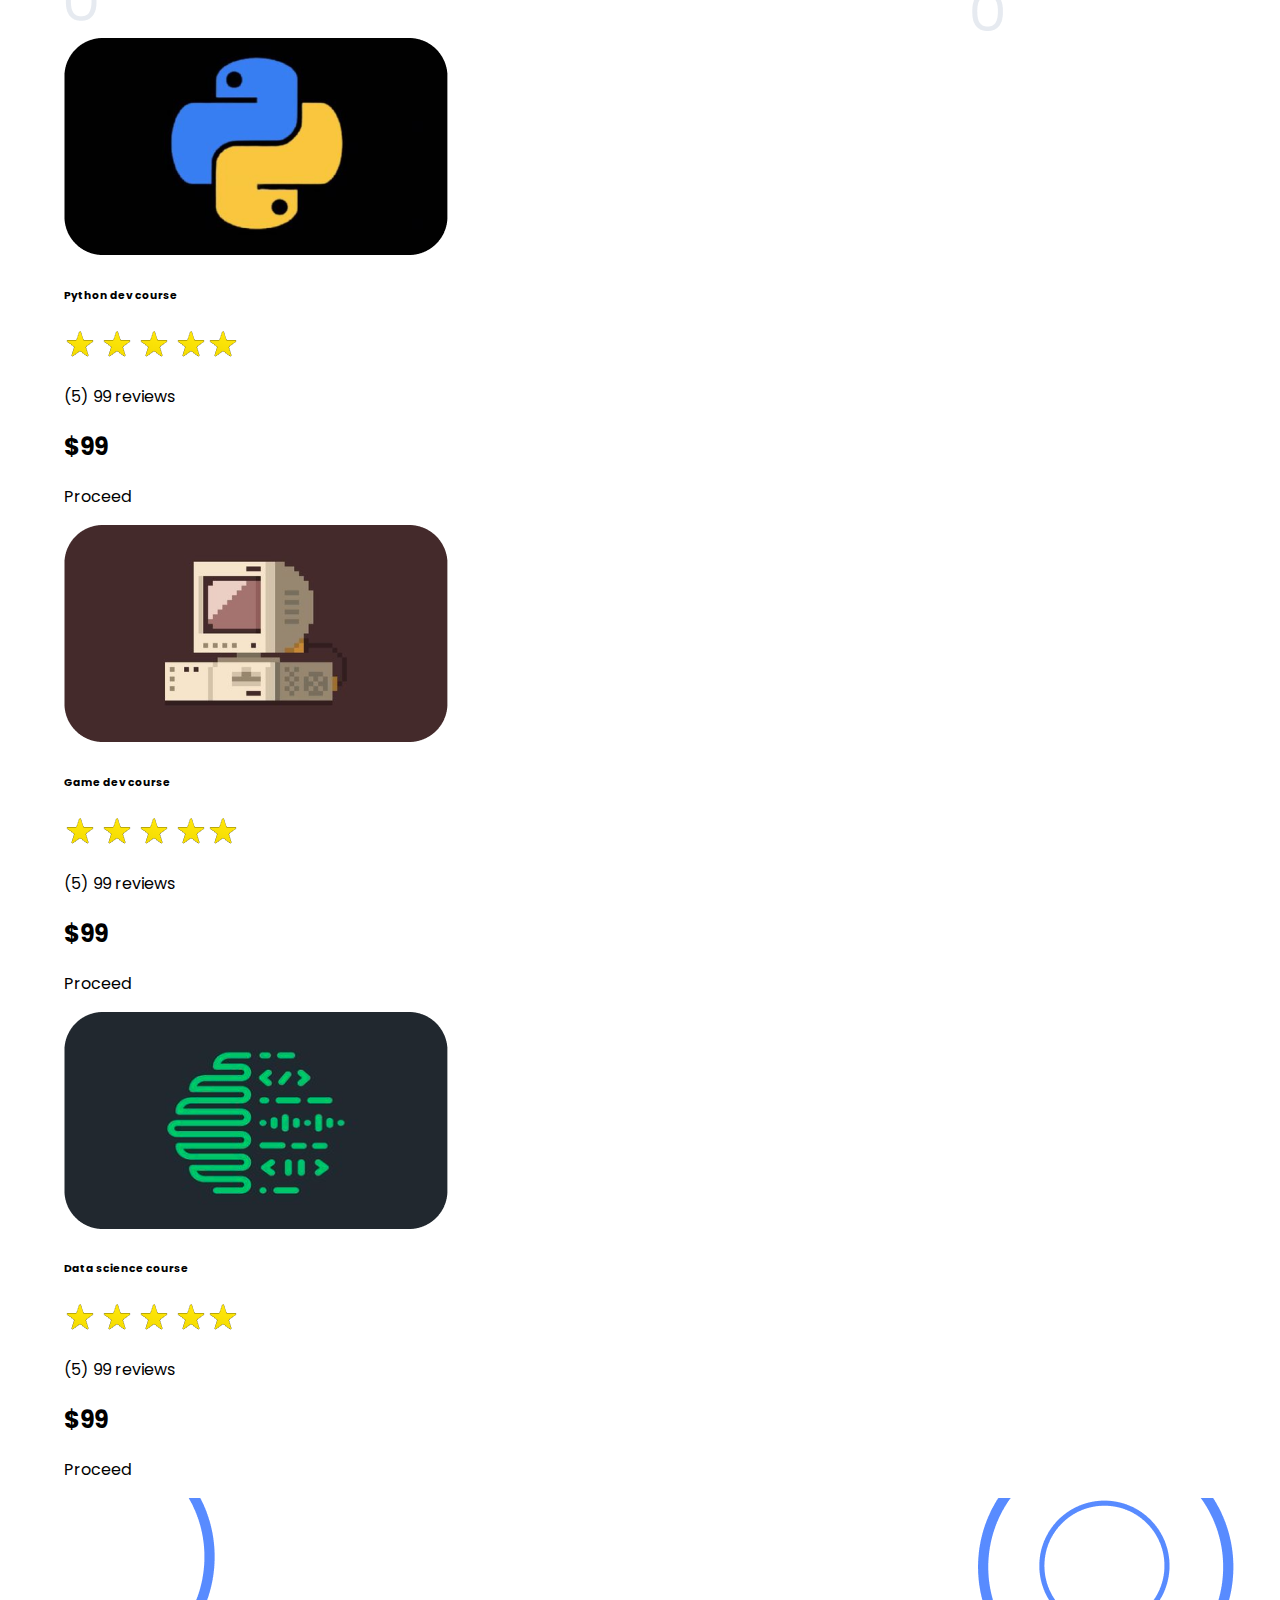
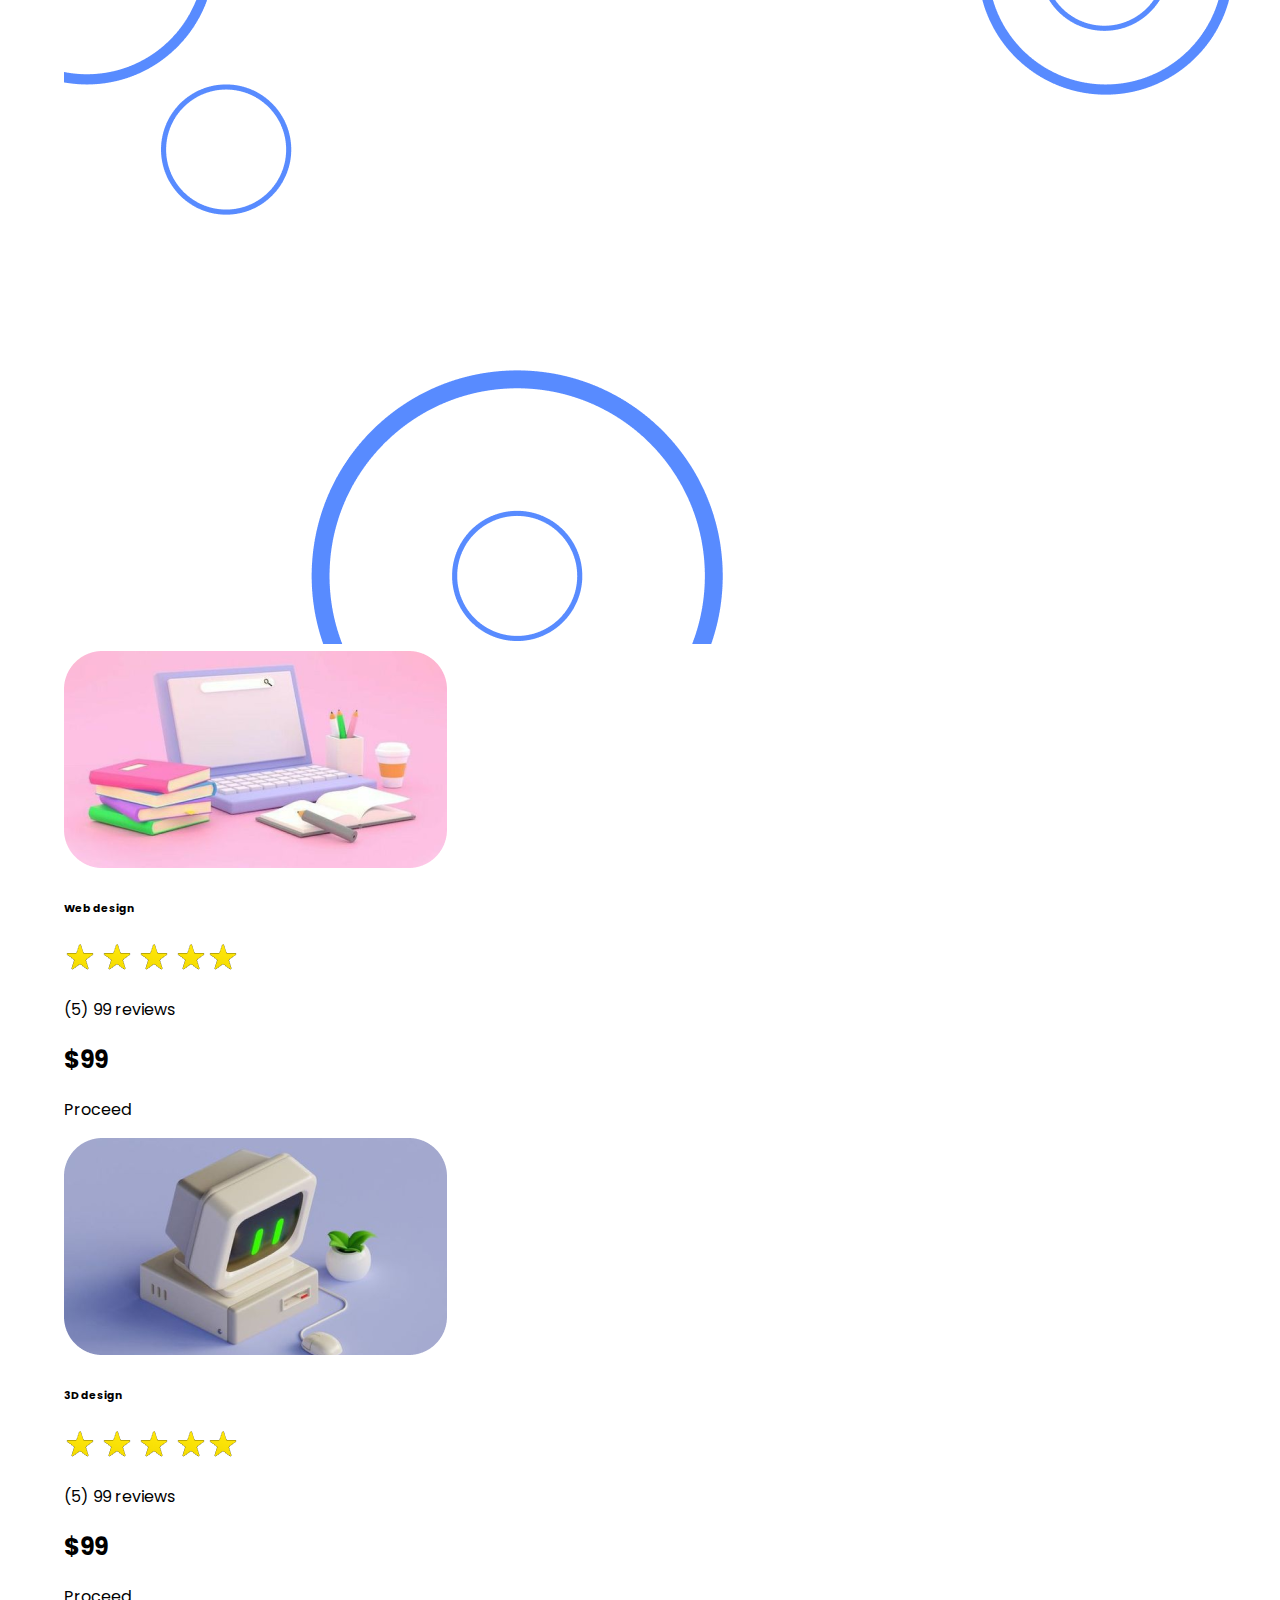
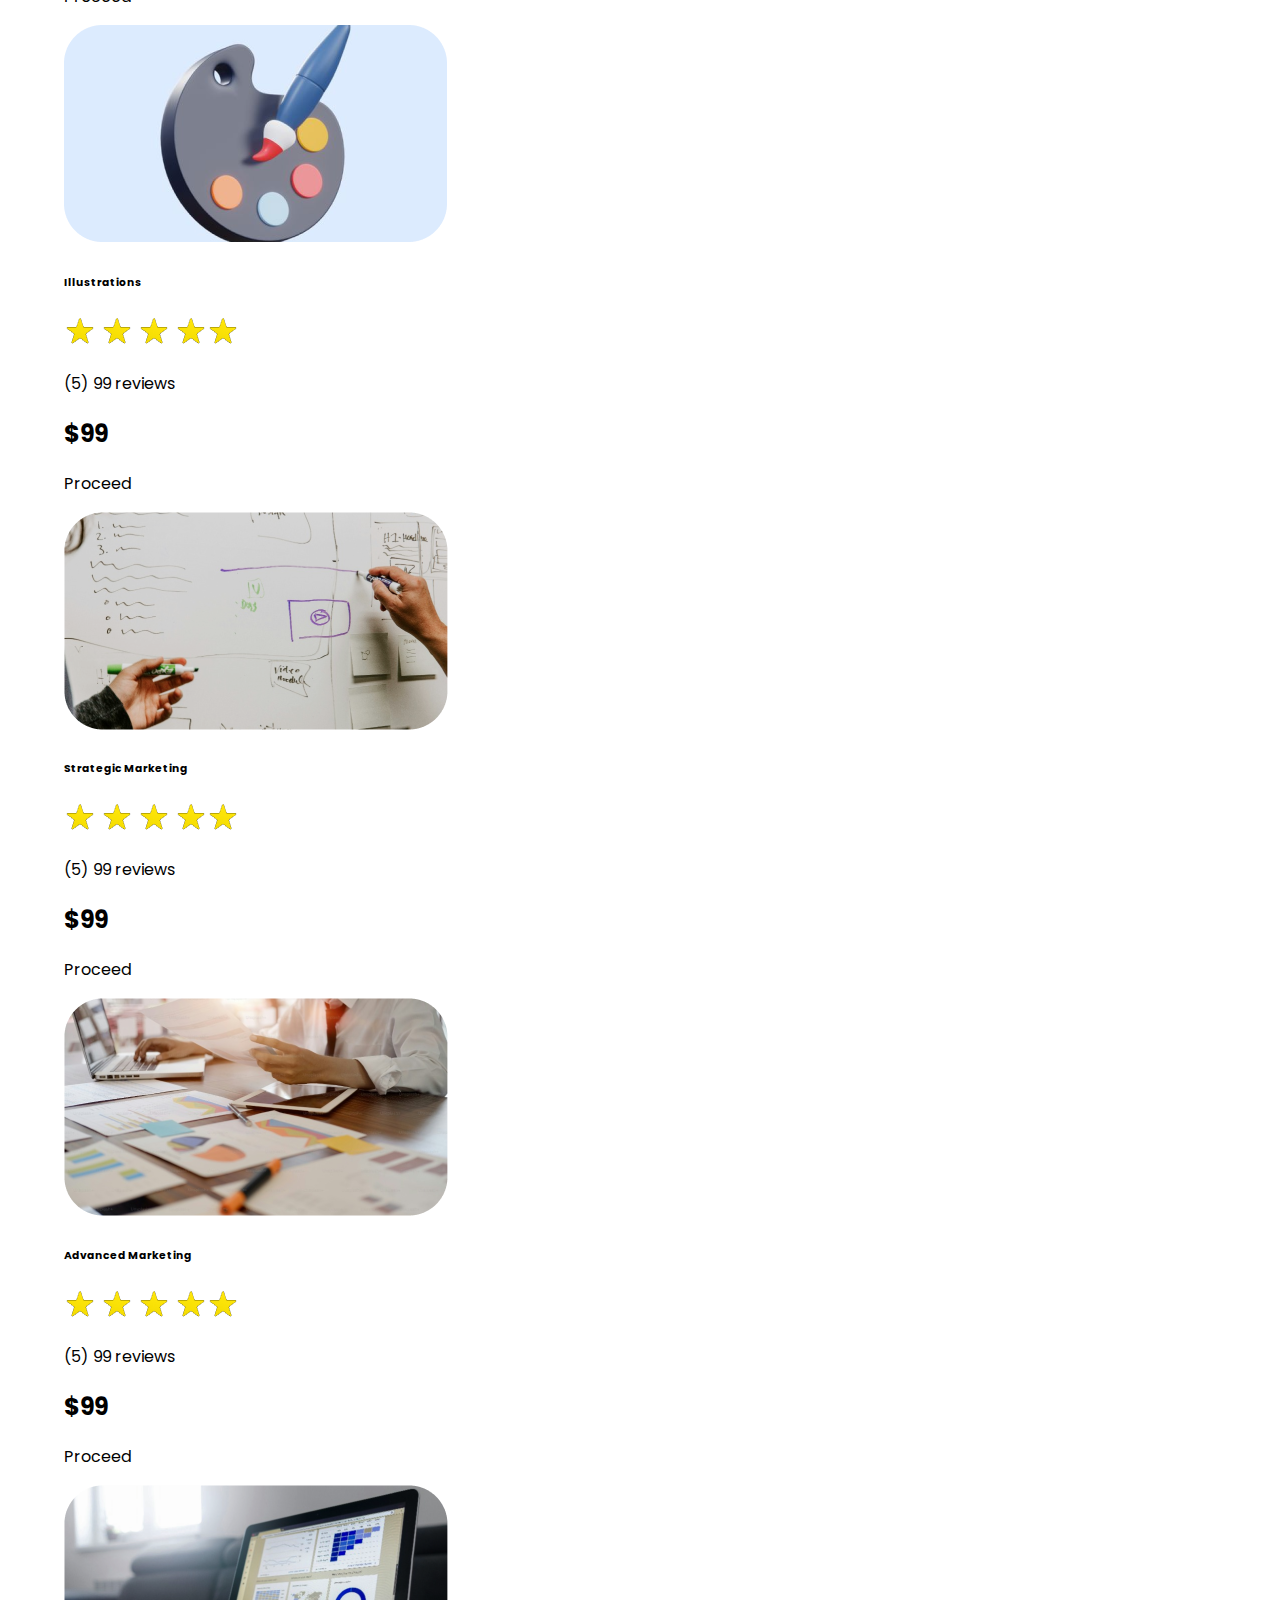
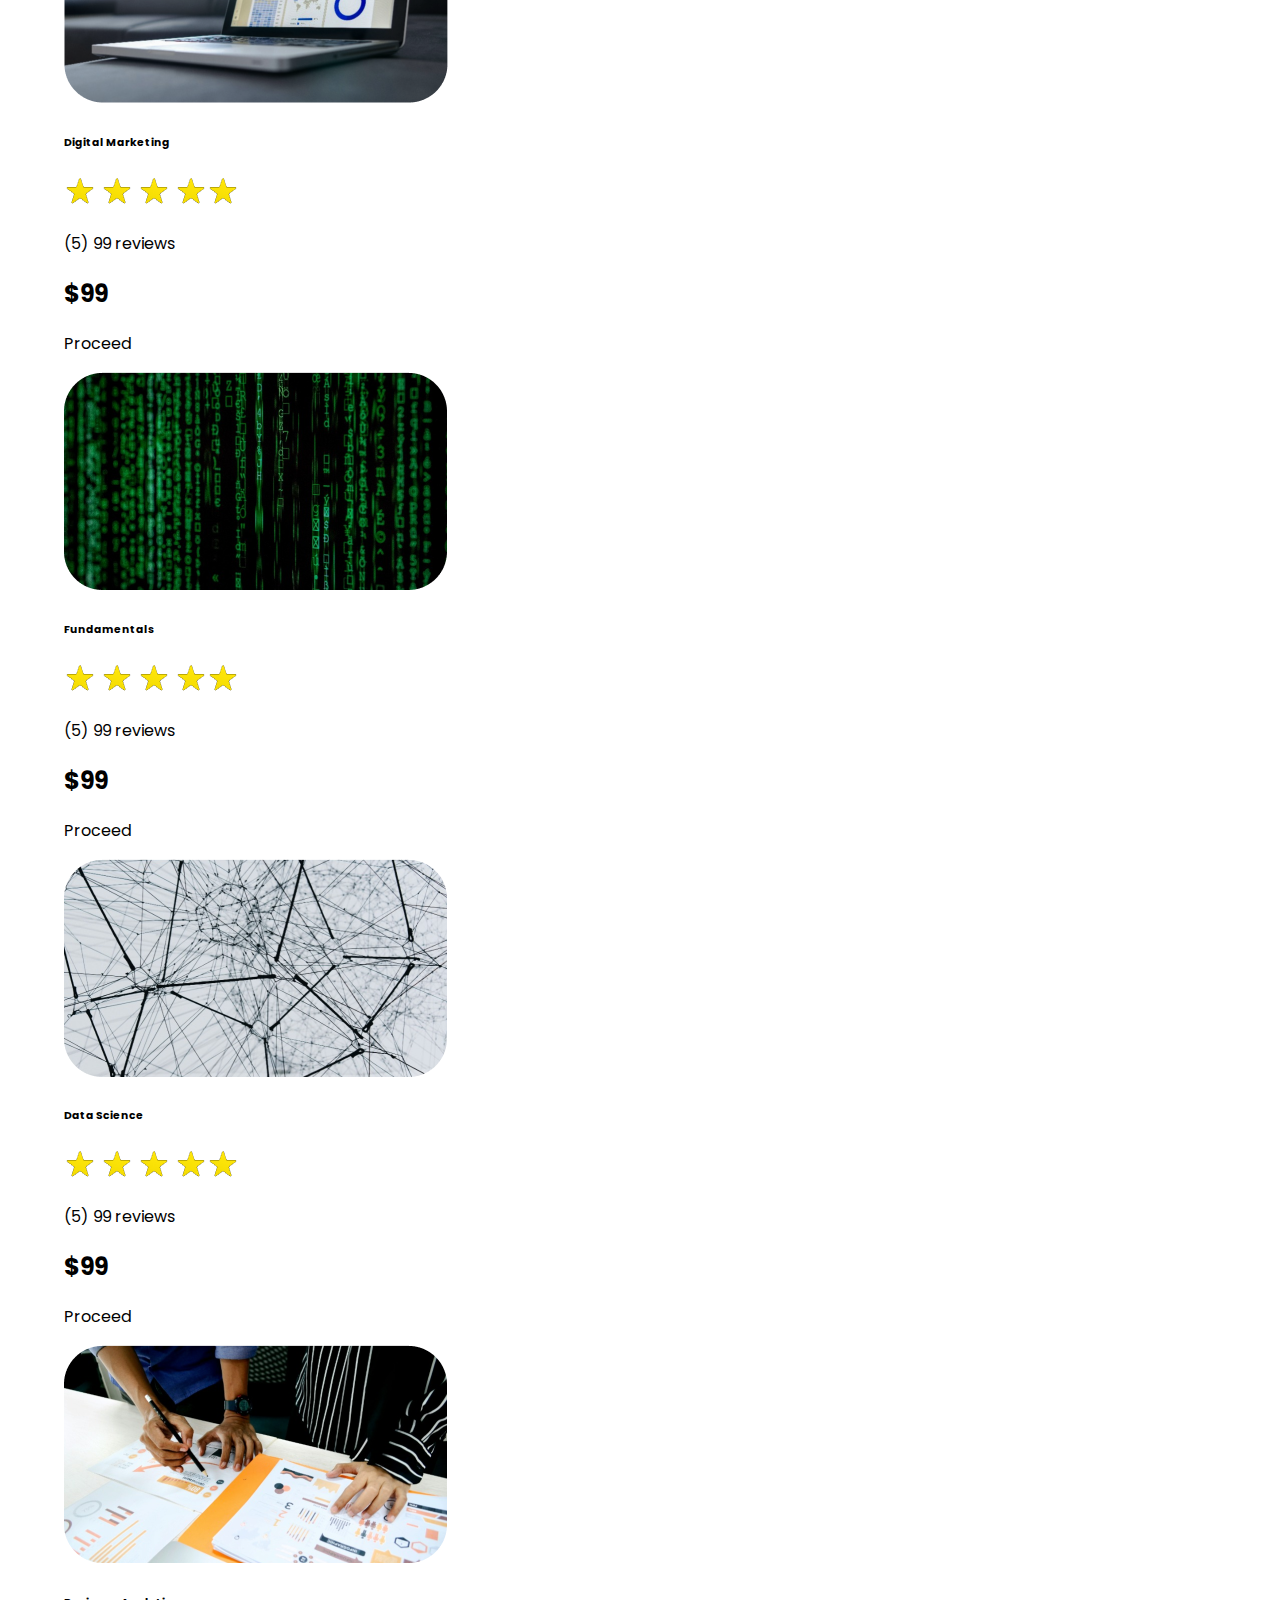
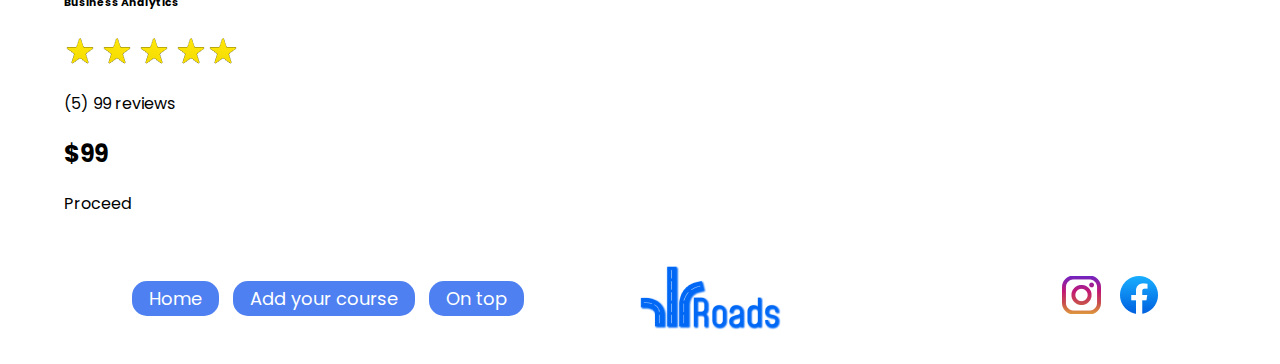
==== commit 828cde69: "css 0.1" ====
--- a/Courses/list.html
+++ b/Courses/list.html
@@ -10,34 +10,32 @@
 </head>
 <body>
     <div class="wrapper">
+        <header class="header">
+            <div class="container">
+                <div class="header_row">
+                    <img class="logo" id="logoheader" src="sources/imgs/Header/Logo 1.png" alt="logo">
+                    <nav>
+                        <a class="navlink" href="">Home</a>
+                        <a class="navlink" href="">Add your course</a>
+                        <a class="navlink" href="">Log in</a>
+                    </nav>
+                </div>
+            </div>
+        </header>
         <div class="content">
-            <header class="header">
-                <div class="container">
-                    <div class="header_row">
-                        <img class="logo" id="logoheader" src="sources/imgs/Header/Logo 1.png" alt="logo">
-                        <nav>
-                            <a class="navlink" href="">Home</a>
-                            <a class="navlink" href="">Add your course</a>
-                            <a class="navlink" href="">Log in</a>
-                        </nav>
-                    </div>
-                </div>
-            </header>
-
             <div class="start">
                 <div class="container">
                     <div class="start_row">
                         <div class="start_body">
-                            <div class="title">
+                            <div class="start_title">
                                 <h1>Start your career with us!</h1>
                             </div>
-                            <ul class="description">
-                                <li>More than -1 happy Ole Hadash</li>
-                                <li>Any topic you can imagine!</li>
-                            </ul>
-
-                            <div class="search">
-                                <img src="sources\imgs\Start\search-icon-png-5 1.png" alt="search_icon">
+                                <div class="start_description">
+                                    <p>More than -1 happy Ole Hadash</p>
+                                    <p>Any topic you can imagine!</p>
+                                </div>
+                            <div class="start_search">
+                                <img class="search_icon" src="sources\imgs\Start\search-icon-png-5 1.png" alt="search_icon">
                                 <p>Search what you like</p>
                             </div>
                         </div>
@@ -49,7 +47,6 @@
                                 <img src="sources/imgs/Start/Message1/Ellipse 7.png" alt="">
                                 <p>IT'S SO COOL!!!</p>
                             </div>
-
                             <div id="message2">
                                 <img src="sources/imgs/Start/Message2/Ellipse 7 (1).png" alt="">
                                 <p>I AM GURU NOW !</p>
@@ -58,12 +55,10 @@
                     </div>
                 </div>
             </div>
-
             <div class="programming">
                 <div class="container">
                     <div class="programming_row">
                         <img src="sources/imgs/Programming/Matrix_BG.png" alt="">
-
                         <div class="cards">
                             <div class="pr_card1">
                                 <img src="sources/imgs/Programming/Cards/Rectangle 2.png" alt="">
@@ -71,45 +66,38 @@
                                 <img src="sources/imgs/Programming/Cards/Stars.png" alt="">
                                 <p>(5) 99 reviews</p>
                                 <h2>$99</h2>
-
-                                <div class="button">
-                                    <p>Proceed</p>
-                                </div>
-                            </div>
-
+                                <div class="button">
+                                    <p>Proceed</p>
+                                </div>
+                            </div>
                             <div class="pr_card2">
                                 <img src="sources/imgs/Programming/Cards/Rectangle 3.png" alt="">
                                 <h6>Game dev course</h6>
                                 <img src="sources/imgs/Programming/Cards/Stars.png" alt="">
                                 <p>(5) 99 reviews</p>
                                 <h2>$99</h2>
-
-                                <div class="button">
-                                    <p>Proceed</p>
-                                </div>
-                            </div>
-
+                                <div class="button">
+                                    <p>Proceed</p>
+                                </div>
+                            </div>
                             <div class="pr_card3">
                                 <img src="sources/imgs/Programming/Cards/Rectangle 4.png" alt="">
                                 <h6>Data science course</h6>
                                 <img src="sources/imgs/Programming/Cards/Stars.png" alt="">
                                 <p>(5) 99 reviews</p>
                                 <h2>$99</h2>
-
-                                <div class="button">
-                                    <p>Proceed</p>
-                                </div>
-                            </div>
-                        </div>
-                    </div>
-                </div>
-            </div>
-
+                                <div class="button">
+                                    <p>Proceed</p>
+                                </div>
+                            </div>
+                        </div>
+                    </div>
+                </div>
+            </div>
             <div class="design">
                 <div class="container">
                     <div class="design_row">
                         <img src="sources/imgs/Design/Design_BG.png" alt="">
-
                         <div class="cards">
                             <div class="des_card1">
                                 <img src="sources/imgs/Design/Cards/Rectangle 2 (1).png" alt="">
@@ -117,40 +105,34 @@
                                 <img src="sources/imgs/Programming/Cards/Stars.png" alt="">
                                 <p>(5) 99 reviews</p>
                                 <h2>$99</h2>
-
-                                <div class="button">
-                                    <p>Proceed</p>
-                                </div>
-                            </div>
-
+                                <div class="button">
+                                    <p>Proceed</p>
+                                </div>
+                            </div>
                             <div class="des_card2">
                                 <img src="sources/imgs/Design/Cards/Rectangle 3 (1).png" alt="">
                                 <h6>3D design</h6>
                                 <img src="sources/imgs/Programming/Cards/Stars.png" alt="">
                                 <p>(5) 99 reviews</p>
                                 <h2>$99</h2>
-
-                                <div class="button">
-                                    <p>Proceed</p>
-                                </div>
-                            </div>
-
+                                <div class="button">
+                                    <p>Proceed</p>
+                                </div>
+                            </div>
                             <div class="des_card3">
                                 <img src="sources/imgs/Design/Cards/Rectangle 4 (1).png" alt="">
                                 <h6>Illustrations</h6>
                                 <img src="sources/imgs/Programming/Cards/Stars.png" alt="">
                                 <p>(5) 99 reviews</p>
                                 <h2>$99</h2>
-
-                                <div class="button">
-                                    <p>Proceed</p>
-                                </div>
-                            </div>
-                        </div>
-                    </div>
-                </div>
-            </div>
-
+                                <div class="button">
+                                    <p>Proceed</p>
+                                </div>
+                            </div>
+                        </div>
+                    </div>
+                </div>
+            </div>
             <div class="marketing">
                 <div class="container">
                     <div class="marketing_row">
@@ -161,40 +143,34 @@
                                 <img src="sources/imgs/Programming/Cards/Stars.png" alt="">
                                 <p>(5) 99 reviews</p>
                                 <h2>$99</h2>
-
-                                <div class="button">
-                                    <p>Proceed</p>
-                                </div>
-                            </div>
-
+                                <div class="button">
+                                    <p>Proceed</p>
+                                </div>
+                            </div>
                             <div class="mar_card2">
                                 <img src="sources/imgs/Marketing/Rectangle 3 (2).png" alt="">
                                 <h6>Advanced Marketing</h6>
                                 <img src="sources/imgs/Programming/Cards/Stars.png" alt="">
                                 <p>(5) 99 reviews</p>
                                 <h2>$99</h2>
-
-                                <div class="button">
-                                    <p>Proceed</p>
-                                </div>
-                            </div>
-
+                                <div class="button">
+                                    <p>Proceed</p>
+                                </div>
+                            </div>
                             <div class="mar_card3">
                                 <img src="sources/imgs/Marketing/Rectangle 4 (2).png" alt="">
                                 <h6>Digital Marketing</h6>
                                 <img src="sources/imgs/Programming/Cards/Stars.png" alt="">
                                 <p>(5) 99 reviews</p>
                                 <h2>$99</h2>
-
-                                <div class="button">
-                                    <p>Proceed</p>
-                                </div>
-                            </div>
-                        </div>
-                    </div>
-                </div>
-            </div>
-
+                                <div class="button">
+                                    <p>Proceed</p>
+                                </div>
+                            </div>
+                        </div>
+                    </div>
+                </div>
+            </div>
             <div class="data">
                 <div class="container">
                     <div class="data_row">
@@ -205,57 +181,51 @@
                                 <img src="sources/imgs/Programming/Cards/Stars.png" alt="">
                                 <p>(5) 99 reviews</p>
                                 <h2>$99</h2>
-
-                                <div class="button">
-                                    <p>Proceed</p>
-                                </div>
-                            </div>
-
+                                <div class="button">
+                                    <p>Proceed</p>
+                                </div>
+                            </div>
                             <div class="dat_card2">
                                 <img src="sources/imgs/Data/Rectangle 3 (3).png" alt="">
                                 <h6>Data Science</h6>
                                 <img src="sources/imgs/Programming/Cards/Stars.png" alt="">
                                 <p>(5) 99 reviews</p>
                                 <h2>$99</h2>
-
-                                <div class="button">
-                                    <p>Proceed</p>
-                                </div>
-                            </div>
-
+                                <div class="button">
+                                    <p>Proceed</p>
+                                </div>
+                            </div>
                             <div class="dat_card3">
                                 <img src="sources/imgs/Data/Rectangle 4 (3).png" alt="">
                                 <h6>Business Analytics</h6>
                                 <img src="sources/imgs/Programming/Cards/Stars.png" alt="">
                                 <p>(5) 99 reviews</p>
                                 <h2>$99</h2>
-
-                                <div class="button">
-                                    <p>Proceed</p>
-                                </div>
-                            </div>
-                        </div>
-                    </div>
-                </div>
-            </div>
-
-            <footer class="footer">
-                <div class="container">
-                    <div class="footer_row">
-                        <div>
-                            <a class="navlink" href="">Home</a>
-                            <a class="navlink" href="">Add your course</a>
-                            <a class="navlink" href="">On top</a>
-                        </div>
-                        <img class="logo" id="logofooter" src="sources/imgs/Header/Logo 1.png" alt="logo">
-                        <div>
-                            <a href=""><img class="footericons" src="sources/imgs/Footer/174855 1.png" alt="logoinstagram"></a>
-                            <a href=""><img class="footericons" src="sources/imgs/Footer/image 2.png" alt="logofacebook"></a>
-                        </div>
-                    </div>
-                </div>
-            </footer>
+                                <div class="button">
+                                    <p>Proceed</p>
+                                </div>
+                            </div>
+                        </div>
+                    </div>
+                </div>
+            </div>
         </div>
+        <footer class="footer">
+            <div class="container">
+                <div class="footer_row">
+                    <div>
+                        <a class="navlink" href="">Home</a>
+                        <a class="navlink" href="">Add your course</a>
+                        <a class="navlink" href="">On top</a>
+                    </div>
+                    <img class="logo" id="logofooter" src="sources/imgs/Header/Logo 1.png" alt="logo">
+                    <div>
+                        <a href=""><img class="footericons" src="sources/imgs/Footer/174855 1.png" alt="logoinstagram"></a>
+                        <a href=""><img class="footericons" src="sources/imgs/Footer/image 2.png" alt="logofacebook"></a>
+                    </div>
+                </div>
+            </div>
+        </footer>   
     </div>
 </body>
 </html>--- a/Courses/style.css
+++ b/Courses/style.css
@@ -1,6 +1,6 @@
-*{
+/* *{
     border: solid 2px black;
-}
+} */
 
 body{
     margin: 0;
@@ -9,11 +9,103 @@
     font-family: "Poppins", sans-serif;
 }
 
-h1{
-    font-family: "Josefin Sans", sans-serif;
+.header{
+    background-color: rgb(255, 255, 255);
+}
+
+.header_row{
+    background-color: white;
+    width: 100%;
+    height: 83px;
+    display: flex;
+    flex-direction: row;
+    justify-content: space-between;
+    align-items: center;
+}
+
+.navlink{
+    height: 37px;
+    width: auto;
+    color: white;
+    background-color: rgba(78, 128, 241, 1);
+    border-radius: 15px;
+    text-decoration: none;
+    padding: 5px 17px;
+    margin-left:10px;
+    font-size: 18px;
+}
+
+.wrapper{
+    min-height: 100%;
+    overflow: hidden;
+
+    display: flex;
+    flex-direction: column;
 }
 
 .container{
     max-width: 90%;
     margin: 0 auto;
+}
+
+.content{
+    flex: 1 1 auto;
+}
+
+.start{
+    background: linear-gradient(180deg, #588BFF 0%, #1E4AAD 100%);
+}
+.start_row{
+    margin: 0 auto;
+    display: flex;
+    justify-content: space-between;
+}
+.start_body{
+    color: #FFFFFF;
+    width: 60%;
+    border: solid 2px black;
+}
+.start_title{
+    font-size: 60px;
+    font-weight: bold;
+    font-family: "Sora", sans-serif;
+    border: solid 2px black;
+}
+.start_description{
+    font-size: 24px;
+}
+.start_search{
+    display: flex;
+    align-items: center;
+    width: 400px;
+    height: 48px;
+    background-color: rgb(255, 255, 255);
+    border-radius: 51.06px;
+    font-size: 18px;
+    color: #808080;
+}
+.search_icon{
+    margin-left: 10px;
+    margin-right: 10px;
+    width: 24px;
+    height: 24px;
+}
+
+.footer{
+    background-color: rgb(255, 255, 255);
+}
+.footer_row{
+    display: flex;
+    height: 132px;
+    justify-content: space-between;
+    align-items: center;
+    margin-left: 5%;
+    margin-right: 5%;
+}
+#logofooter{
+    position: absolute;
+    left: 50%;
+}
+.footericons{
+    margin-left: 15px;
 }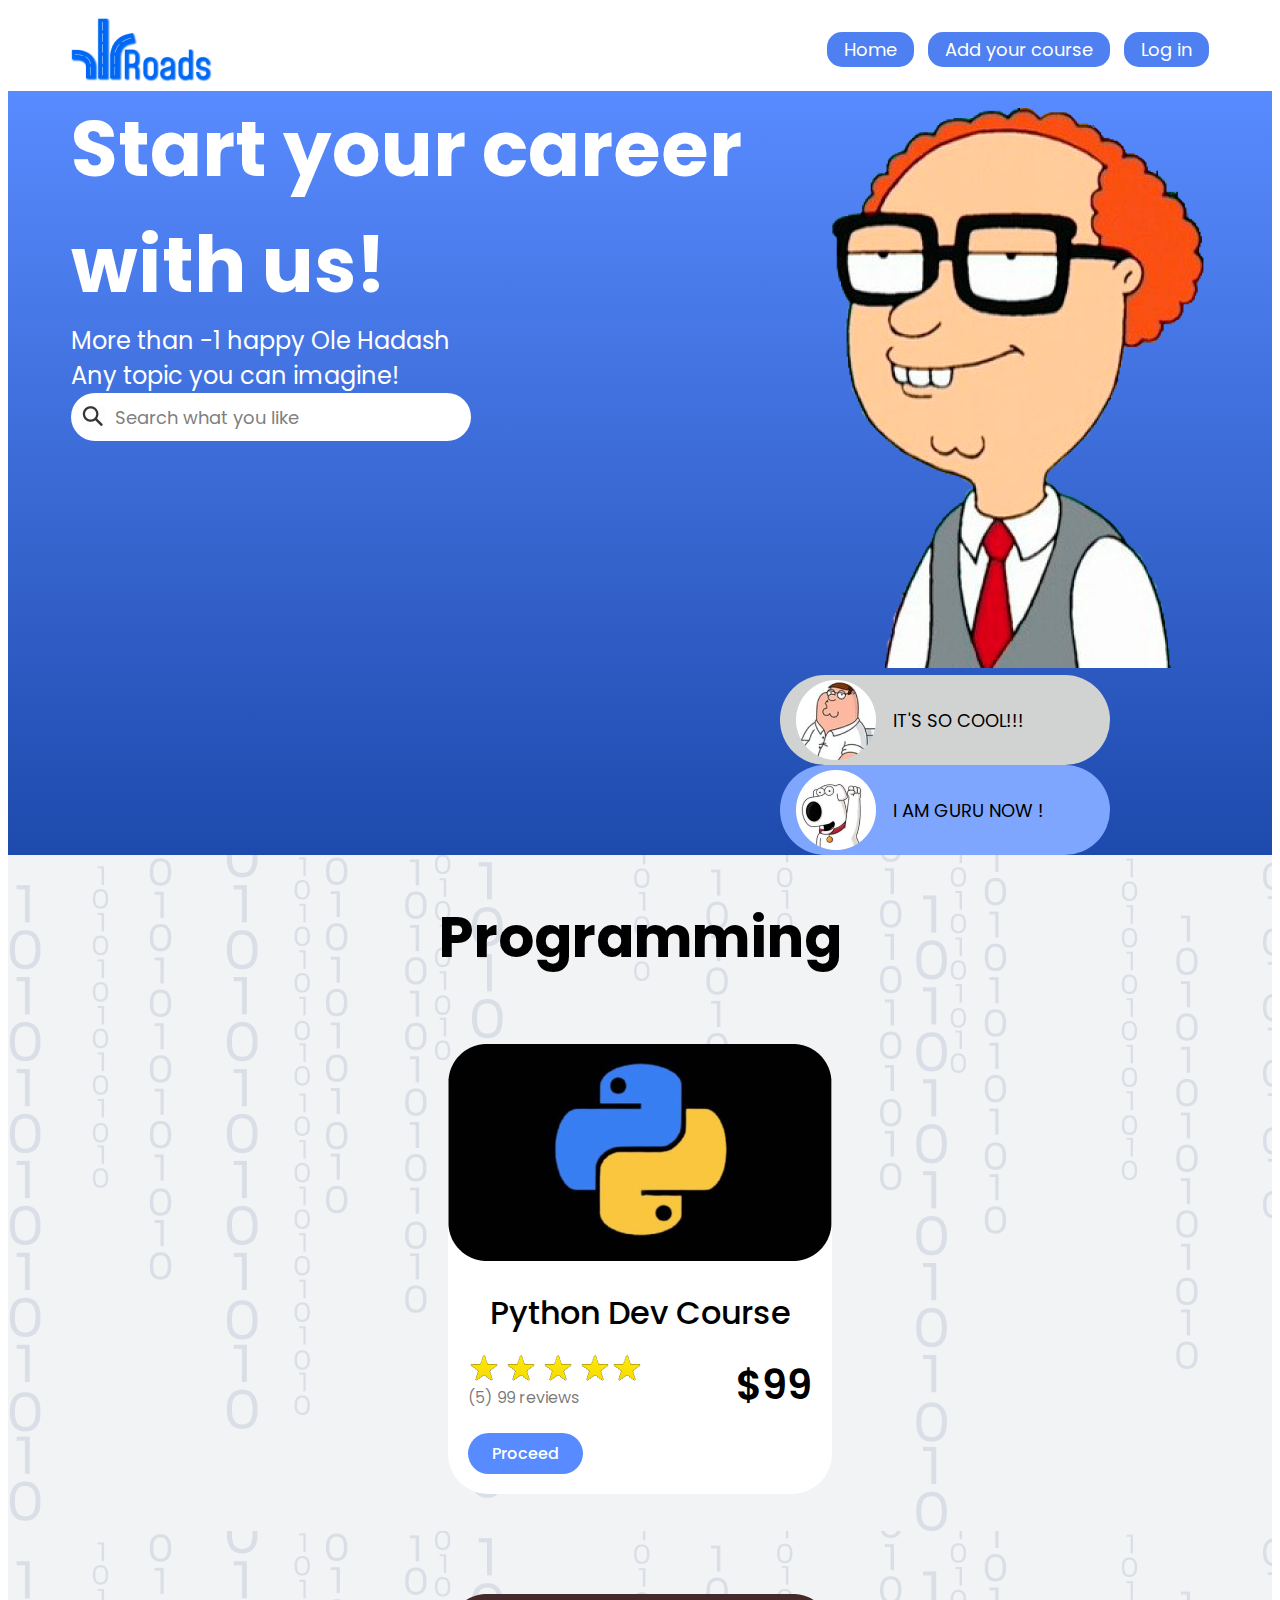
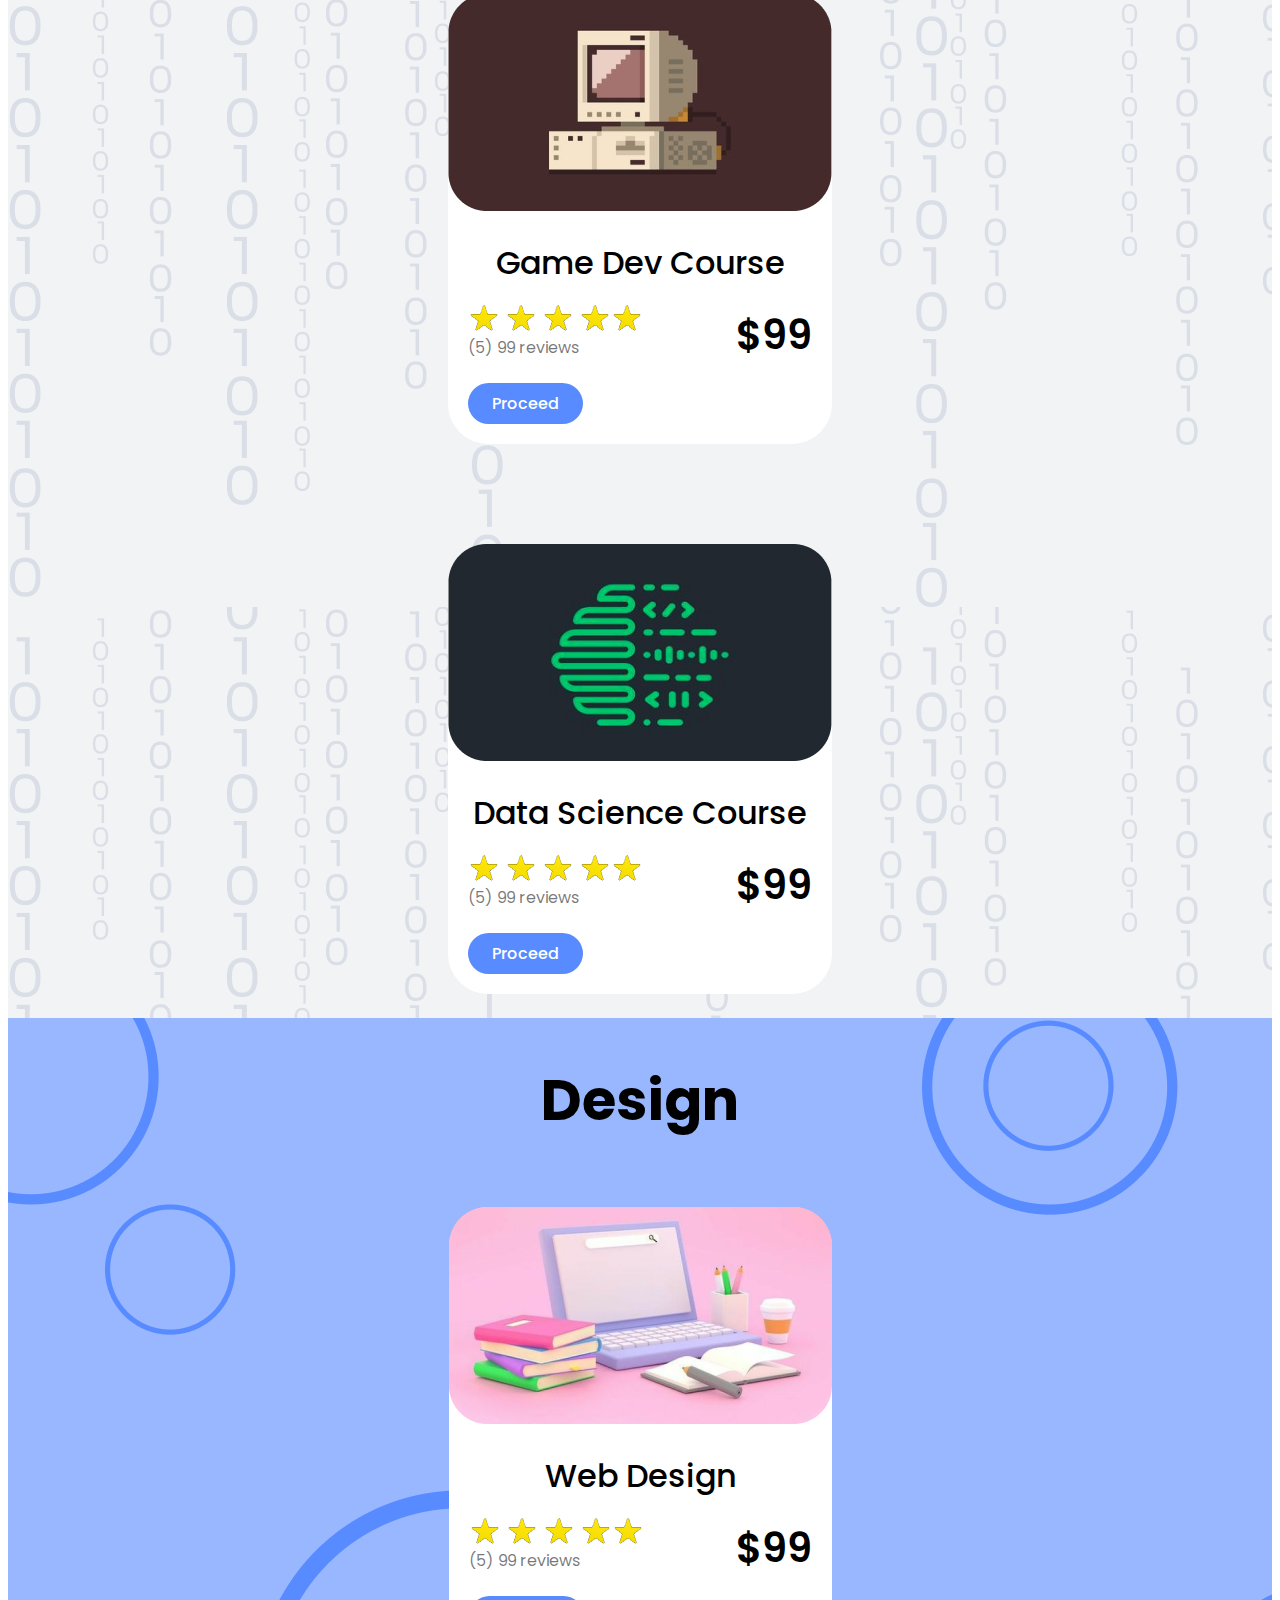
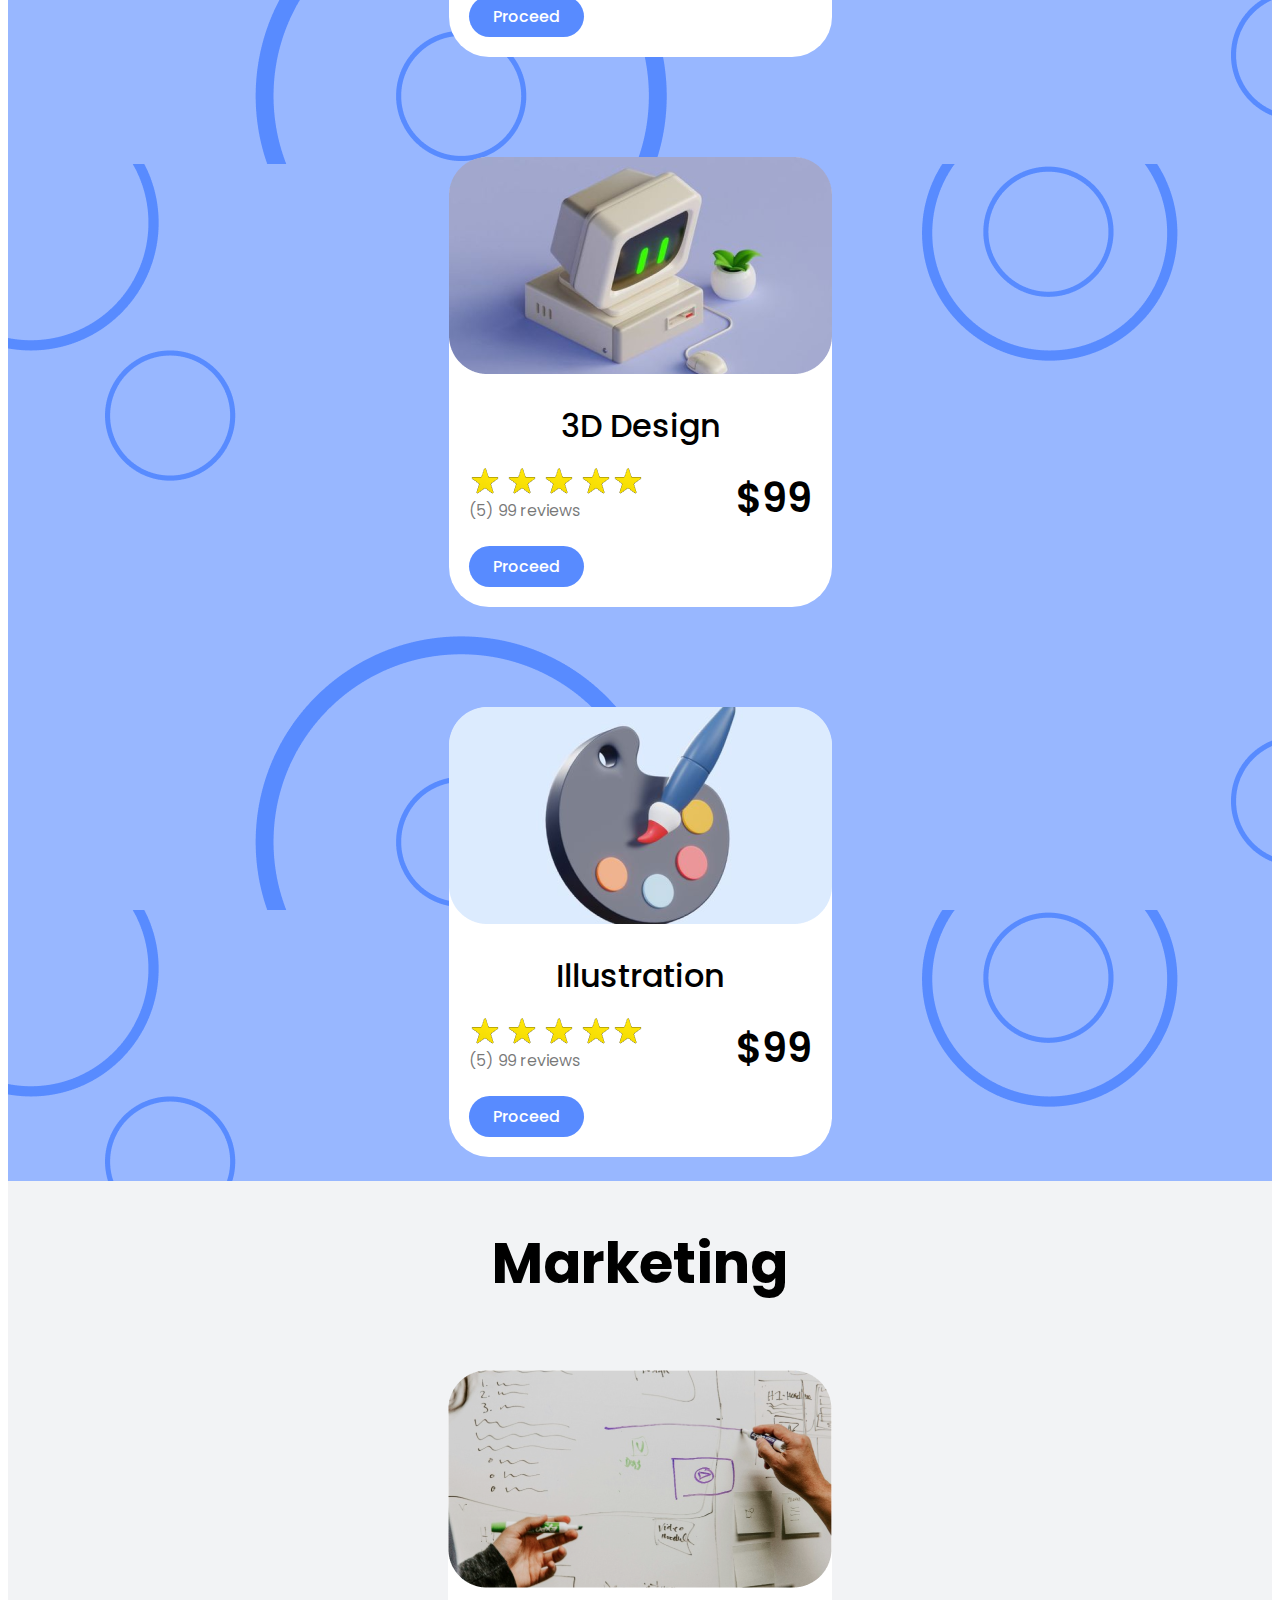
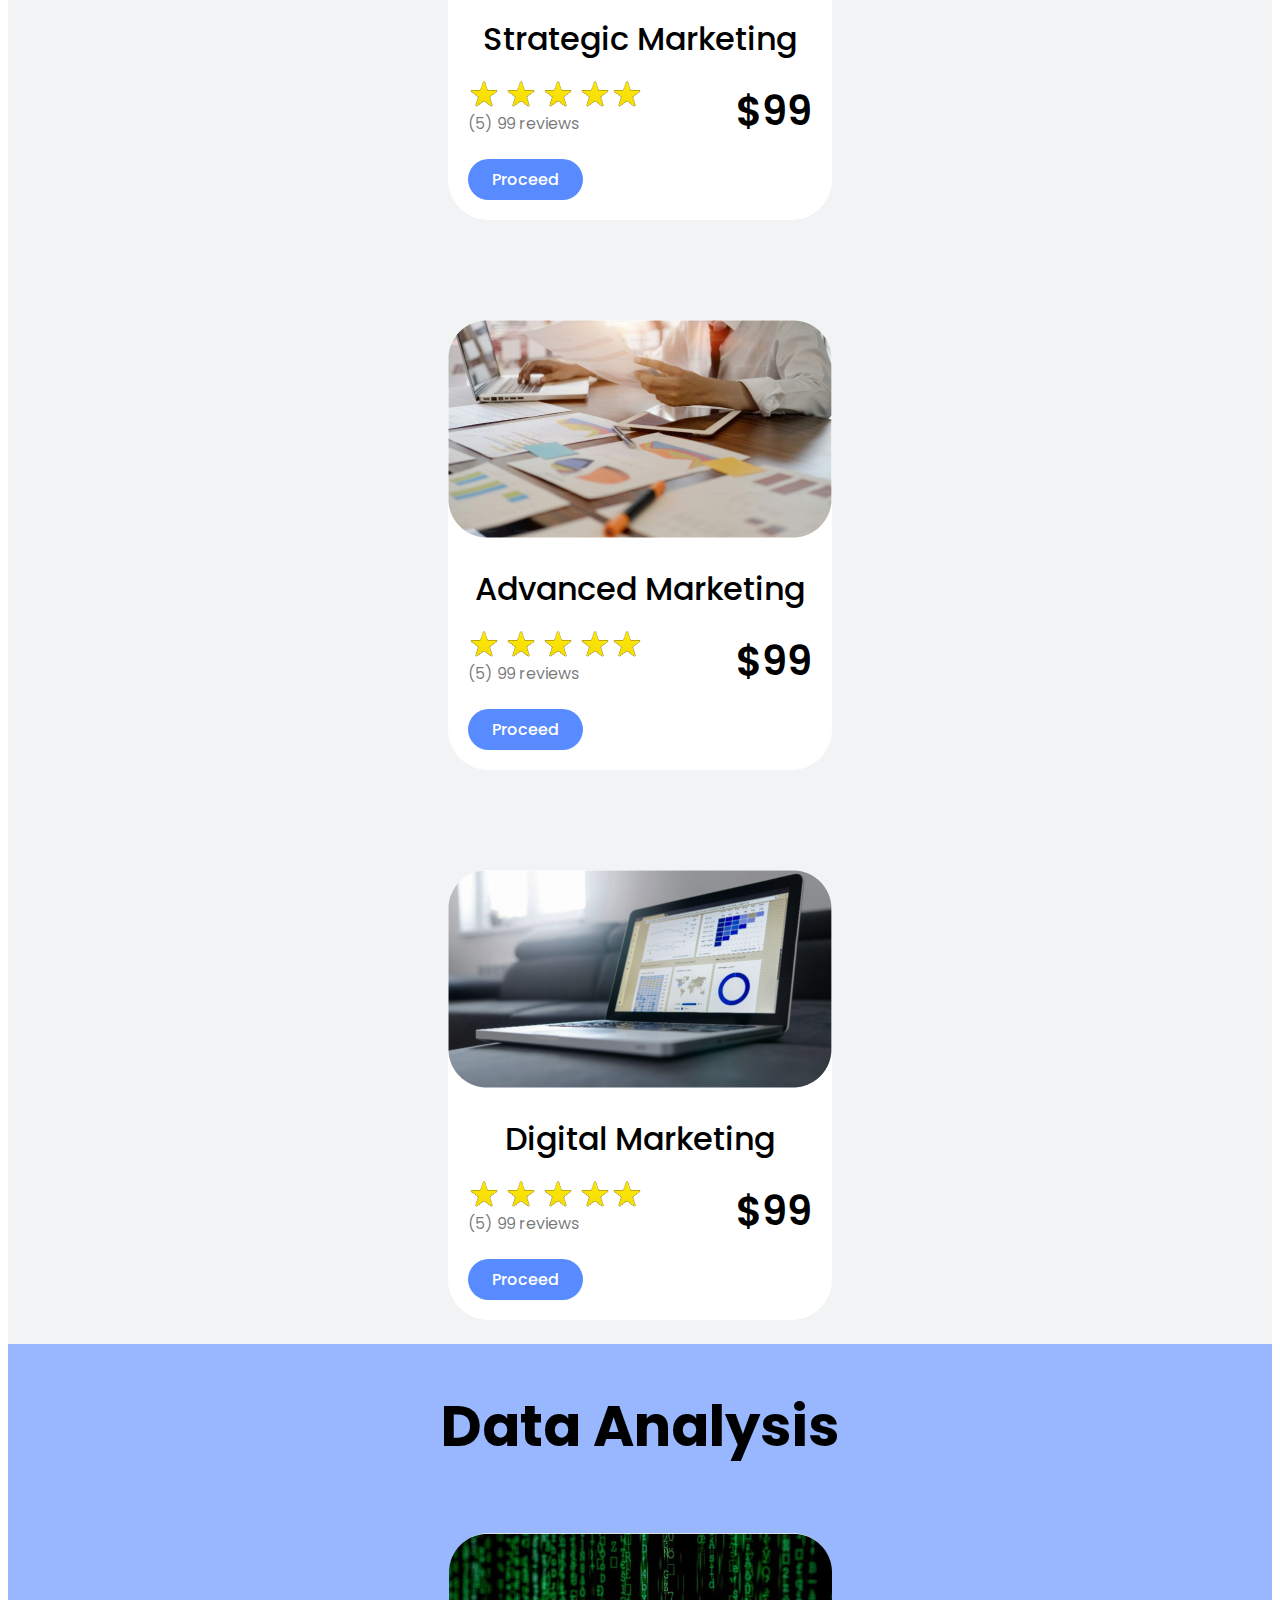
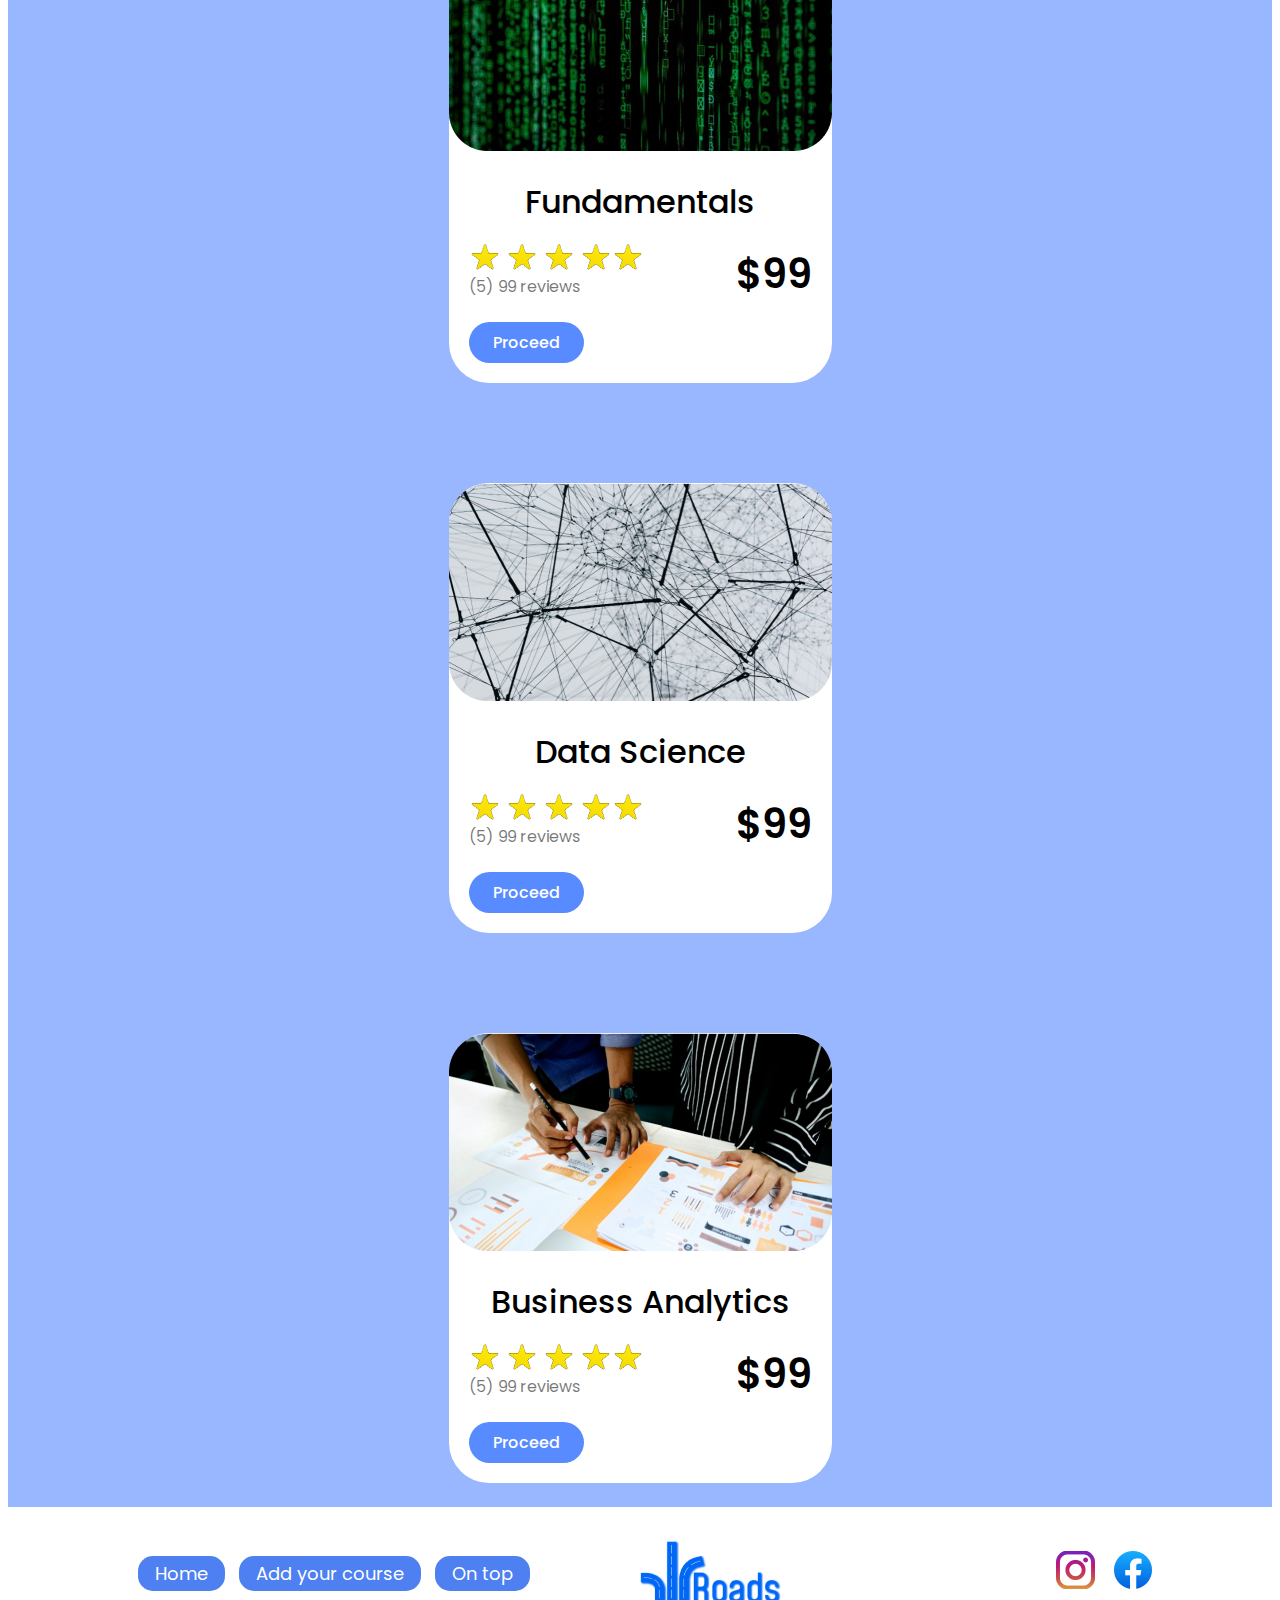
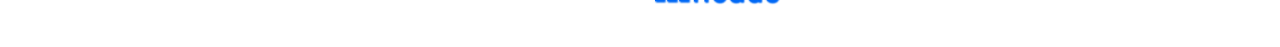
==== commit ec182b43: "Semiresult 1.0" ====
--- a/Courses/list.html
+++ b/Courses/list.html
@@ -44,11 +44,11 @@
                             <img src="sources/imgs/Start/JewPNG 1.png" alt="jew">  
                             
                             <div id="message1">
-                                <img src="sources/imgs/Start/Message1/Ellipse 7.png" alt="">
+                                <img class="avatar" src="sources/imgs/Start/Message1/Ellipse 7.png" alt="">
                                 <p>IT'S SO COOL!!!</p>
                             </div>
                             <div id="message2">
-                                <img src="sources/imgs/Start/Message2/Ellipse 7 (1).png" alt="">
+                                <img class="avatar" src="sources/imgs/Start/Message2/Ellipse 7 (1).png" alt="">
                                 <p>I AM GURU NOW !</p>
                             </div>
                         </div>
@@ -58,36 +58,68 @@
             <div class="programming">
                 <div class="container">
                     <div class="programming_row">
-                        <img src="sources/imgs/Programming/Matrix_BG.png" alt="">
+                        <div class="block_title">
+                            <h3>Programming</h3>
+                        </div>
                         <div class="cards">
-                            <div class="pr_card1">
+                            <div class="card">
                                 <img src="sources/imgs/Programming/Cards/Rectangle 2.png" alt="">
-                                <h6>Python dev course</h6>
-                                <img src="sources/imgs/Programming/Cards/Stars.png" alt="">
-                                <p>(5) 99 reviews</p>
-                                <h2>$99</h2>
-                                <div class="button">
-                                    <p>Proceed</p>
-                                </div>
-                            </div>
-                            <div class="pr_card2">
+                                <div class="all_card_content">
+                                    <h3>Python Dev Course</h3>
+                                    <div class="price_row">
+                                        <div class="price_content">
+                                            <img src="sources/imgs/Programming/Cards/Stars.png" alt="">
+                                            <p>(5) 99 reviews</p>
+                                        </div>
+                                        <div class="price">
+                                            <p>$99</p>
+                                        </div>
+                                    </div>
+                                    <div class="button_wrapper">
+                                        <div class="button">
+                                            <p>Proceed</p>
+                                        </div>
+                                    </div>
+                                </div>                               
+                            </div>
+                            <div class="card">
                                 <img src="sources/imgs/Programming/Cards/Rectangle 3.png" alt="">
-                                <h6>Game dev course</h6>
-                                <img src="sources/imgs/Programming/Cards/Stars.png" alt="">
-                                <p>(5) 99 reviews</p>
-                                <h2>$99</h2>
-                                <div class="button">
-                                    <p>Proceed</p>
-                                </div>
-                            </div>
-                            <div class="pr_card3">
+                                <div class="all_card_content">
+                                    <h3>Game Dev Course</h3>
+                                    <div class="price_row">
+                                        <div class="price_content">
+                                            <img src="sources/imgs/Programming/Cards/Stars.png" alt="">
+                                            <p>(5) 99 reviews</p>
+                                        </div>
+                                        <div class="price">
+                                            <p>$99</p>
+                                        </div>
+                                    </div>
+                                    <div class="button_wrapper">
+                                        <div class="button">
+                                            <p>Proceed</p>
+                                        </div>
+                                    </div>
+                                </div>
+                            </div>
+                            <div class="card">
                                 <img src="sources/imgs/Programming/Cards/Rectangle 4.png" alt="">
-                                <h6>Data science course</h6>
-                                <img src="sources/imgs/Programming/Cards/Stars.png" alt="">
-                                <p>(5) 99 reviews</p>
-                                <h2>$99</h2>
-                                <div class="button">
-                                    <p>Proceed</p>
+                                <div class="all_card_content">
+                                    <h3>Data Science Course</h3>
+                                    <div class="price_row">
+                                        <div class="price_content">
+                                            <img src="sources/imgs/Programming/Cards/Stars.png" alt="">
+                                            <p>(5) 99 reviews</p>
+                                        </div>
+                                        <div class="price">
+                                            <p>$99</p>
+                                        </div>
+                                    </div>
+                                    <div class="button_wrapper">
+                                        <div class="button">
+                                            <p>Proceed</p>
+                                        </div>
+                                    </div>
                                 </div>
                             </div>
                         </div>
@@ -97,36 +129,68 @@
             <div class="design">
                 <div class="container">
                     <div class="design_row">
-                        <img src="sources/imgs/Design/Design_BG.png" alt="">
+                        <div class="block_title">
+                            <h3>Design</h3>
+                        </div>
                         <div class="cards">
-                            <div class="des_card1">
+                            <div class="card">
                                 <img src="sources/imgs/Design/Cards/Rectangle 2 (1).png" alt="">
-                                <h6>Web design</h6>
-                                <img src="sources/imgs/Programming/Cards/Stars.png" alt="">
-                                <p>(5) 99 reviews</p>
-                                <h2>$99</h2>
-                                <div class="button">
-                                    <p>Proceed</p>
-                                </div>
-                            </div>
-                            <div class="des_card2">
+                                <div class="all_card_content">
+                                    <h3>Web Design</h3>
+                                    <div class="price_row">
+                                        <div class="price_content">
+                                            <img src="sources/imgs/Programming/Cards/Stars.png" alt="">
+                                            <p>(5) 99 reviews</p>
+                                        </div>
+                                        <div class="price">
+                                            <p>$99</p>
+                                        </div>
+                                    </div>
+                                    <div class="button_wrapper">
+                                        <div class="button">
+                                            <p>Proceed</p>
+                                        </div>
+                                    </div>
+                                </div>
+                            </div>
+                            <div class="card">
                                 <img src="sources/imgs/Design/Cards/Rectangle 3 (1).png" alt="">
-                                <h6>3D design</h6>
-                                <img src="sources/imgs/Programming/Cards/Stars.png" alt="">
-                                <p>(5) 99 reviews</p>
-                                <h2>$99</h2>
-                                <div class="button">
-                                    <p>Proceed</p>
-                                </div>
-                            </div>
-                            <div class="des_card3">
+                                <div class="all_card_content">
+                                    <h3>3D Design</h3>
+                                    <div class="price_row">
+                                        <div class="price_content">
+                                            <img src="sources/imgs/Programming/Cards/Stars.png" alt="">
+                                            <p>(5) 99 reviews</p>
+                                        </div>
+                                        <div class="price">
+                                            <p>$99</p>
+                                        </div>
+                                    </div>
+                                    <div class="button_wrapper">
+                                        <div class="button">
+                                            <p>Proceed</p>
+                                        </div>
+                                    </div>
+                                </div>
+                            </div>
+                            <div class="card">
                                 <img src="sources/imgs/Design/Cards/Rectangle 4 (1).png" alt="">
-                                <h6>Illustrations</h6>
-                                <img src="sources/imgs/Programming/Cards/Stars.png" alt="">
-                                <p>(5) 99 reviews</p>
-                                <h2>$99</h2>
-                                <div class="button">
-                                    <p>Proceed</p>
+                                <div class="all_card_content">
+                                    <h3>Illustration</h3>
+                                    <div class="price_row">
+                                        <div class="price_content">
+                                            <img src="sources/imgs/Programming/Cards/Stars.png" alt="">
+                                            <p>(5) 99 reviews</p>
+                                        </div>
+                                        <div class="price">
+                                            <p>$99</p>
+                                        </div>
+                                    </div>
+                                    <div class="button_wrapper">
+                                        <div class="button">
+                                            <p>Proceed</p>
+                                        </div>
+                                    </div>
                                 </div>
                             </div>
                         </div>
@@ -136,35 +200,68 @@
             <div class="marketing">
                 <div class="container">
                     <div class="marketing_row">
+                        <div class="block_title">
+                            <h3>Marketing</h3>
+                        </div>
                         <div class="cards">
-                            <div class="mar_card1">
+                            <div class="card">
                                 <img src="sources/imgs/Marketing/Rectangle 2 (2).png" alt="">
-                                <h6>Strategic Marketing</h6>
-                                <img src="sources/imgs/Programming/Cards/Stars.png" alt="">
-                                <p>(5) 99 reviews</p>
-                                <h2>$99</h2>
-                                <div class="button">
-                                    <p>Proceed</p>
-                                </div>
-                            </div>
-                            <div class="mar_card2">
+                                <div class="all_card_content">
+                                    <h3>Strategic Marketing</h3>
+                                    <div class="price_row">
+                                        <div class="price_content">
+                                            <img src="sources/imgs/Programming/Cards/Stars.png" alt="">
+                                            <p>(5) 99 reviews</p>
+                                        </div>
+                                        <div class="price">
+                                            <p>$99</p>
+                                        </div>
+                                    </div>
+                                    <div class="button_wrapper">
+                                        <div class="button">
+                                            <p>Proceed</p>
+                                        </div>
+                                    </div>
+                                </div>
+                            </div>
+                            <div class="card">
                                 <img src="sources/imgs/Marketing/Rectangle 3 (2).png" alt="">
-                                <h6>Advanced Marketing</h6>
-                                <img src="sources/imgs/Programming/Cards/Stars.png" alt="">
-                                <p>(5) 99 reviews</p>
-                                <h2>$99</h2>
-                                <div class="button">
-                                    <p>Proceed</p>
-                                </div>
-                            </div>
-                            <div class="mar_card3">
+                                <div class="all_card_content">
+                                    <h3>Advanced Marketing</h3>
+                                    <div class="price_row">
+                                        <div class="price_content">
+                                            <img src="sources/imgs/Programming/Cards/Stars.png" alt="">
+                                            <p>(5) 99 reviews</p>
+                                        </div>
+                                        <div class="price">
+                                            <p>$99</p>
+                                        </div>
+                                    </div>
+                                    <div class="button_wrapper">
+                                        <div class="button">
+                                            <p>Proceed</p>
+                                        </div>
+                                    </div>
+                                </div>
+                            </div>
+                            <div class="card">
                                 <img src="sources/imgs/Marketing/Rectangle 4 (2).png" alt="">
-                                <h6>Digital Marketing</h6>
-                                <img src="sources/imgs/Programming/Cards/Stars.png" alt="">
-                                <p>(5) 99 reviews</p>
-                                <h2>$99</h2>
-                                <div class="button">
-                                    <p>Proceed</p>
+                                <div class="all_card_content">
+                                    <h3>Digital Marketing</h3>
+                                    <div class="price_row">
+                                        <div class="price_content">
+                                            <img src="sources/imgs/Programming/Cards/Stars.png" alt="">
+                                            <p>(5) 99 reviews</p>
+                                        </div>
+                                        <div class="price">
+                                            <p>$99</p>
+                                        </div>
+                                    </div>
+                                    <div class="button_wrapper">
+                                        <div class="button">
+                                            <p>Proceed</p>
+                                        </div>
+                                    </div>
                                 </div>
                             </div>
                         </div>
@@ -174,35 +271,68 @@
             <div class="data">
                 <div class="container">
                     <div class="data_row">
+                        <div class="block_title">
+                            <h3>Data Analysis</h3>
+                        </div>
                         <div class="cards">
-                            <div class="dat_card1">
+                            <div class="card">
                                 <img src="sources/imgs/Data/Rectangle 2 (3).png" alt="">
-                                <h6>Fundamentals</h6>
-                                <img src="sources/imgs/Programming/Cards/Stars.png" alt="">
-                                <p>(5) 99 reviews</p>
-                                <h2>$99</h2>
-                                <div class="button">
-                                    <p>Proceed</p>
-                                </div>
-                            </div>
-                            <div class="dat_card2">
+                                <div class="all_card_content">
+                                    <h3>Fundamentals</h3>
+                                    <div class="price_row">
+                                        <div class="price_content">
+                                            <img src="sources/imgs/Programming/Cards/Stars.png" alt="">
+                                            <p>(5) 99 reviews</p>
+                                        </div>
+                                        <div class="price">
+                                            <p>$99</p>
+                                        </div>
+                                    </div>
+                                    <div class="button_wrapper">
+                                        <div class="button">
+                                            <p>Proceed</p>
+                                        </div>
+                                    </div>
+                                </div>
+                            </div>
+                            <div class="card">
                                 <img src="sources/imgs/Data/Rectangle 3 (3).png" alt="">
-                                <h6>Data Science</h6>
-                                <img src="sources/imgs/Programming/Cards/Stars.png" alt="">
-                                <p>(5) 99 reviews</p>
-                                <h2>$99</h2>
-                                <div class="button">
-                                    <p>Proceed</p>
-                                </div>
-                            </div>
-                            <div class="dat_card3">
+                                <div class="all_card_content">
+                                    <h3>Data Science</h3>
+                                    <div class="price_row">
+                                        <div class="price_content">
+                                            <img src="sources/imgs/Programming/Cards/Stars.png" alt="">
+                                            <p>(5) 99 reviews</p>
+                                        </div>
+                                        <div class="price">
+                                            <p>$99</p>
+                                        </div>
+                                    </div>
+                                    <div class="button_wrapper">
+                                        <div class="button">
+                                            <p>Proceed</p>
+                                        </div>
+                                    </div>
+                                </div>
+                            </div>
+                            <div class="card">
                                 <img src="sources/imgs/Data/Rectangle 4 (3).png" alt="">
-                                <h6>Business Analytics</h6>
-                                <img src="sources/imgs/Programming/Cards/Stars.png" alt="">
-                                <p>(5) 99 reviews</p>
-                                <h2>$99</h2>
-                                <div class="button">
-                                    <p>Proceed</p>
+                                <div class="all_card_content">
+                                    <h3>Business Analytics</h3>
+                                    <div class="price_row">
+                                        <div class="price_content">
+                                            <img src="sources/imgs/Programming/Cards/Stars.png" alt="">
+                                            <p>(5) 99 reviews</p>
+                                        </div>
+                                        <div class="price">
+                                            <p>$99</p>
+                                        </div>
+                                    </div>
+                                    <div class="button_wrapper">
+                                        <div class="button">
+                                            <p>Proceed</p>
+                                        </div>
+                                    </div>
                                 </div>
                             </div>
                         </div>
--- a/Courses/style.css
+++ b/Courses/style.css
@@ -2,9 +2,9 @@
     border: solid 2px black;
 } */
 
-body{
-    margin: 0;
-    padding: 0;
+body *{
+    margin: 0px;
+    padding: 0px;
     box-sizing: border-box;
     font-family: "Poppins", sans-serif;
 }
@@ -62,14 +62,13 @@
 }
 .start_body{
     color: #FFFFFF;
-    width: 60%;
-    border: solid 2px black;
+    min-width: 50%;
+    max-width: 60%;
 }
 .start_title{
-    font-size: 60px;
+    font-size: 3vw;
     font-weight: bold;
     font-family: "Sora", sans-serif;
-    border: solid 2px black;
 }
 .start_description{
     font-size: 24px;
@@ -91,6 +90,143 @@
     height: 24px;
 }
 
+.avatar{
+    margin-left: 5%;
+    margin-right: 5%;
+}
+
+#message1{
+    display: flex;
+    align-items: center;
+    width: 330px;
+    height: 90px;
+    background-color: #D1D2D2;
+    border-radius: 51.06px;
+    font-size: 18px;
+}
+
+#message2{
+    display: flex;
+    align-items: center;
+    width: 330px;
+    height: 90px;
+    background-color: #7EA6FF;
+    border-radius: 51.06px;
+    font-size: 18px;
+}
+
+.programming{
+    background-color: #F2F3F5;
+    background-image: url(sources/imgs/Programming/Matrix_BG.png);
+}
+.programming_row{
+    display: flex;
+    flex-wrap: wrap;
+    justify-content: space-evenly;
+}
+
+.block_title{
+    width: 100%;
+    display: flex;
+    justify-content: center;
+    font-size: 48px;
+    margin: 40px;
+}
+
+.cards{
+    display: flex;
+    gap: 100px;
+    margin-bottom: 88px;
+}
+
+.card{
+    background-color: #fff;
+    border-radius: 40px;
+}
+
+.card h3{
+    text-align: center;
+    line-height: auto;
+    font-weight: 500;
+    font-size: 32px;
+    margin: 0;
+}
+
+.all_card_content{
+    display: flex;
+    flex-direction: column;
+    padding: 20px;
+    gap: 16px;
+}
+
+.price_row{
+    display: flex;
+    justify-content: space-between;
+}
+
+.price_content{
+    display: flex;
+    flex-direction: column;
+}
+
+.price_content p{
+    color: #00000088;
+}
+
+.price{
+    font-family: "Sora", sans-serif;
+    font-size: 40px;
+    font-weight: 600;
+    line-height: 160%;
+}
+
+.button_wrapper{
+    display: flex;
+    align-items: center;
+}
+.button{
+    display: flex;
+    justify-content: start;
+    align-items: center;
+    color: white;
+    padding: 8px 24px;
+    background-color: #588BFF;
+    border-radius: 50px;
+    font-weight: 500;
+    font-size: 16px;
+}
+
+.design{
+    background-image: url(sources/imgs/Design/Design_BG.png);
+    background-color: #588aff9d;
+}
+
+.design_row{
+    display: flex;
+    flex-wrap: wrap;
+    justify-content: space-evenly;
+}
+
+.marketing{
+    background-color: #F2F3F5;
+}
+
+.marketing_row{
+    display: flex;
+    flex-wrap: wrap;
+    justify-content: space-evenly;
+}
+
+.data{
+    background-color: #588aff9d;
+}
+
+.data_row{
+    display: flex;
+    flex-wrap: wrap;
+    justify-content: space-evenly;
+}
+
 .footer{
     background-color: rgb(255, 255, 255);
 }
@@ -108,4 +244,13 @@
 }
 .footericons{
     margin-left: 15px;
+}
+
+@media only screen and (max-width: 1340px){
+    .cards{
+        display: flex;
+        flex-direction: column;
+        padding: 12px;
+        margin: 12px;
+    }
 }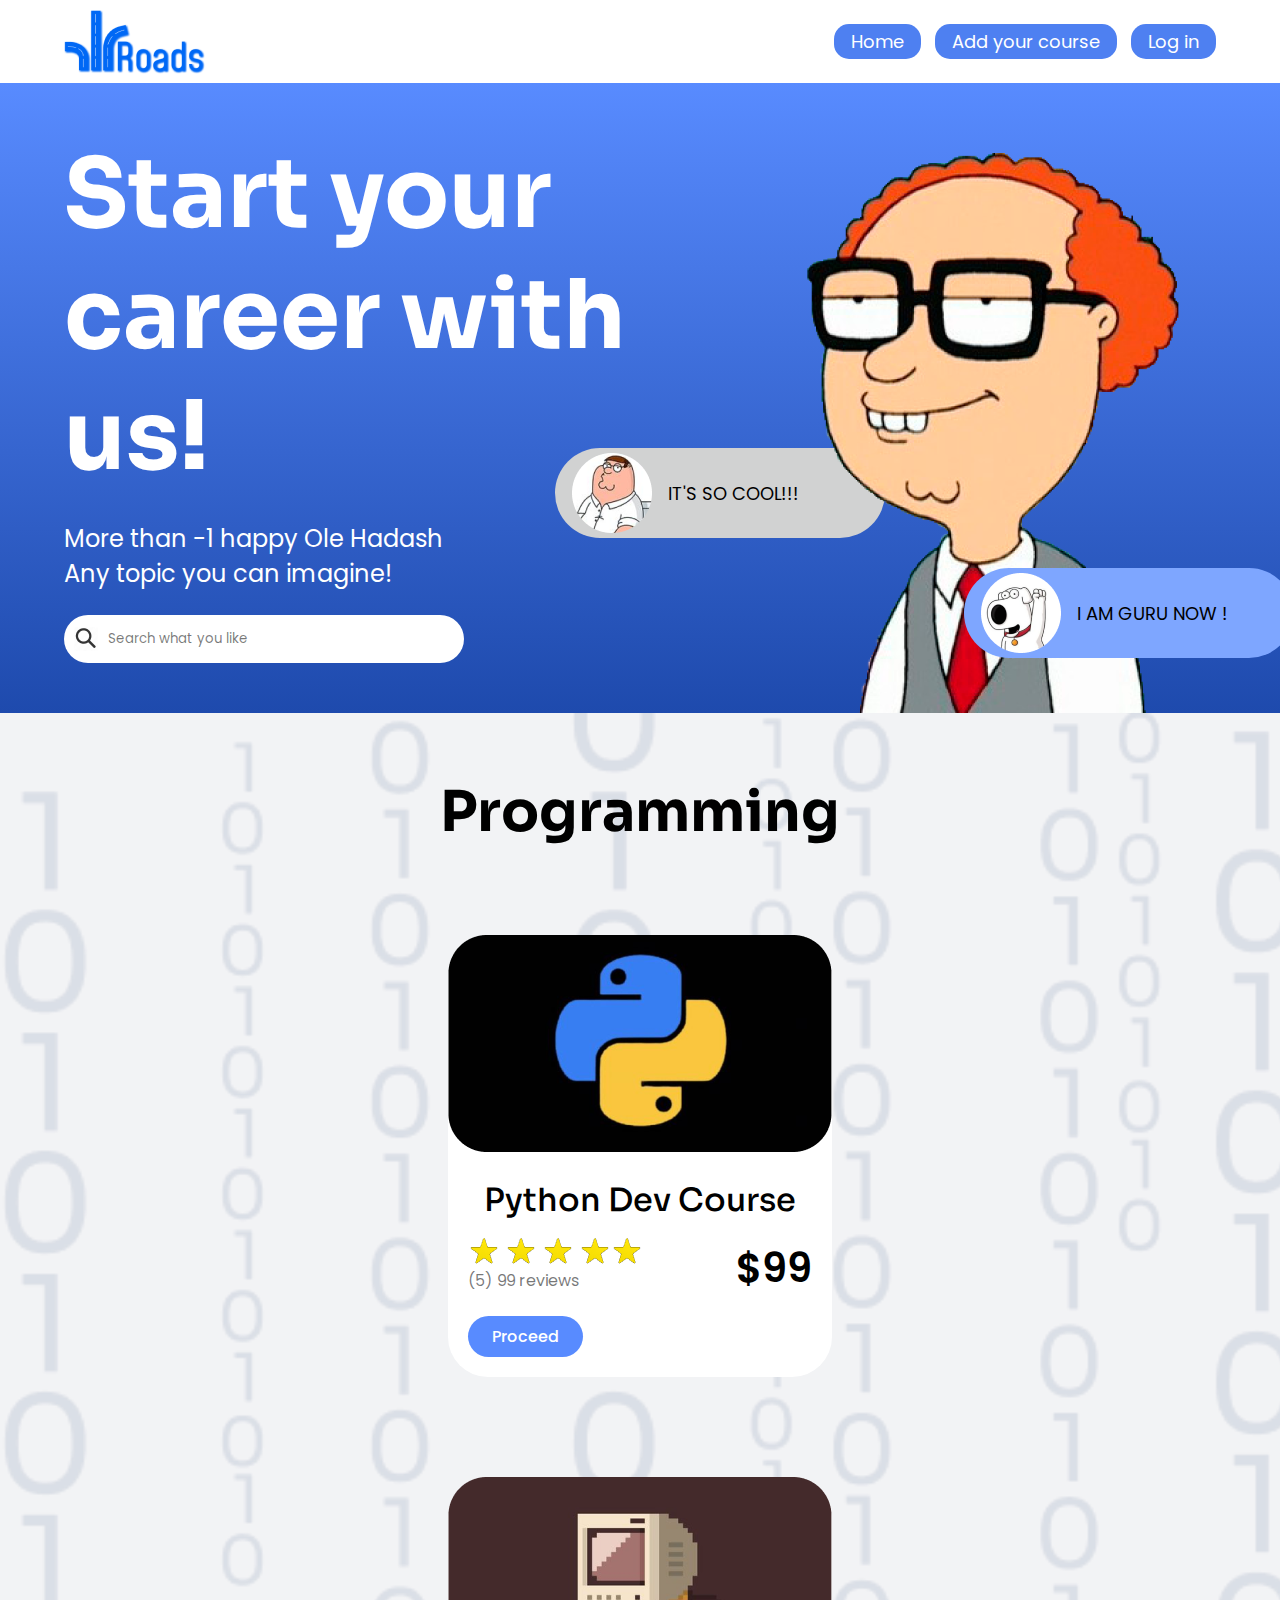
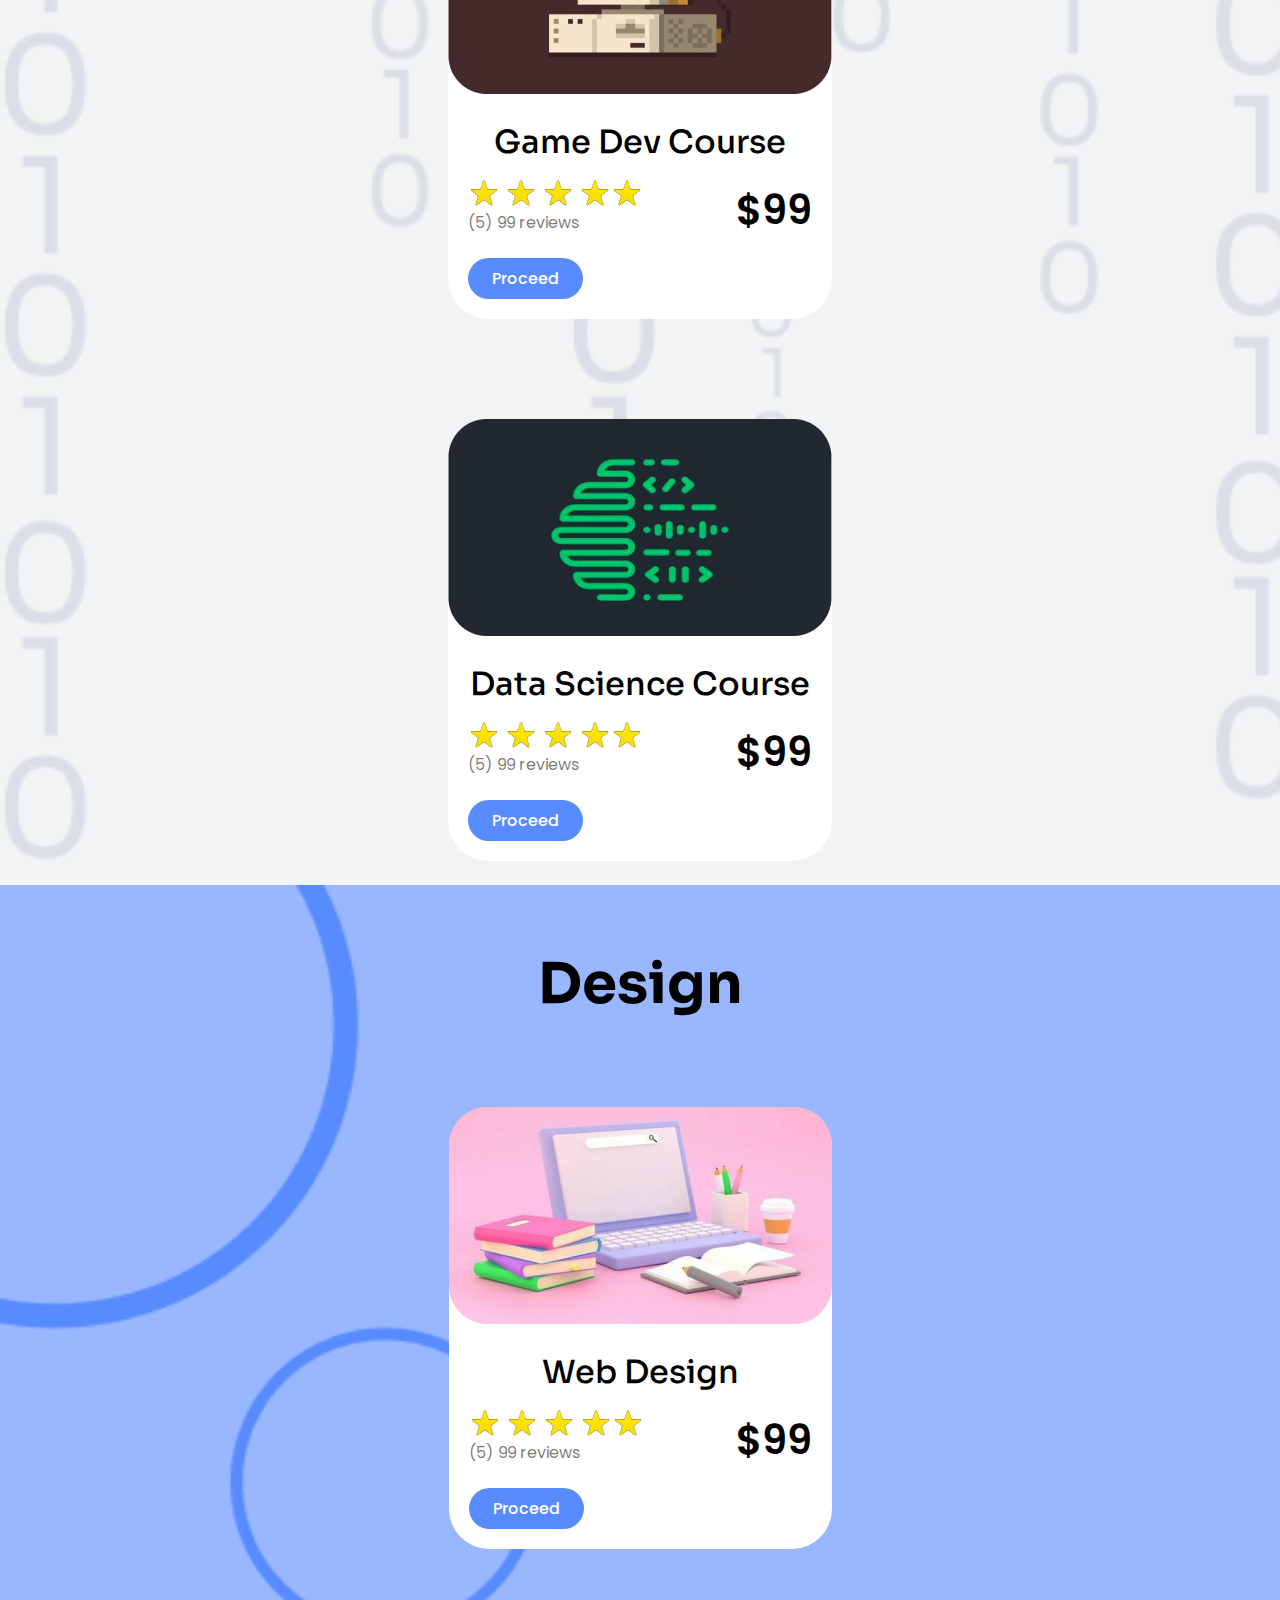
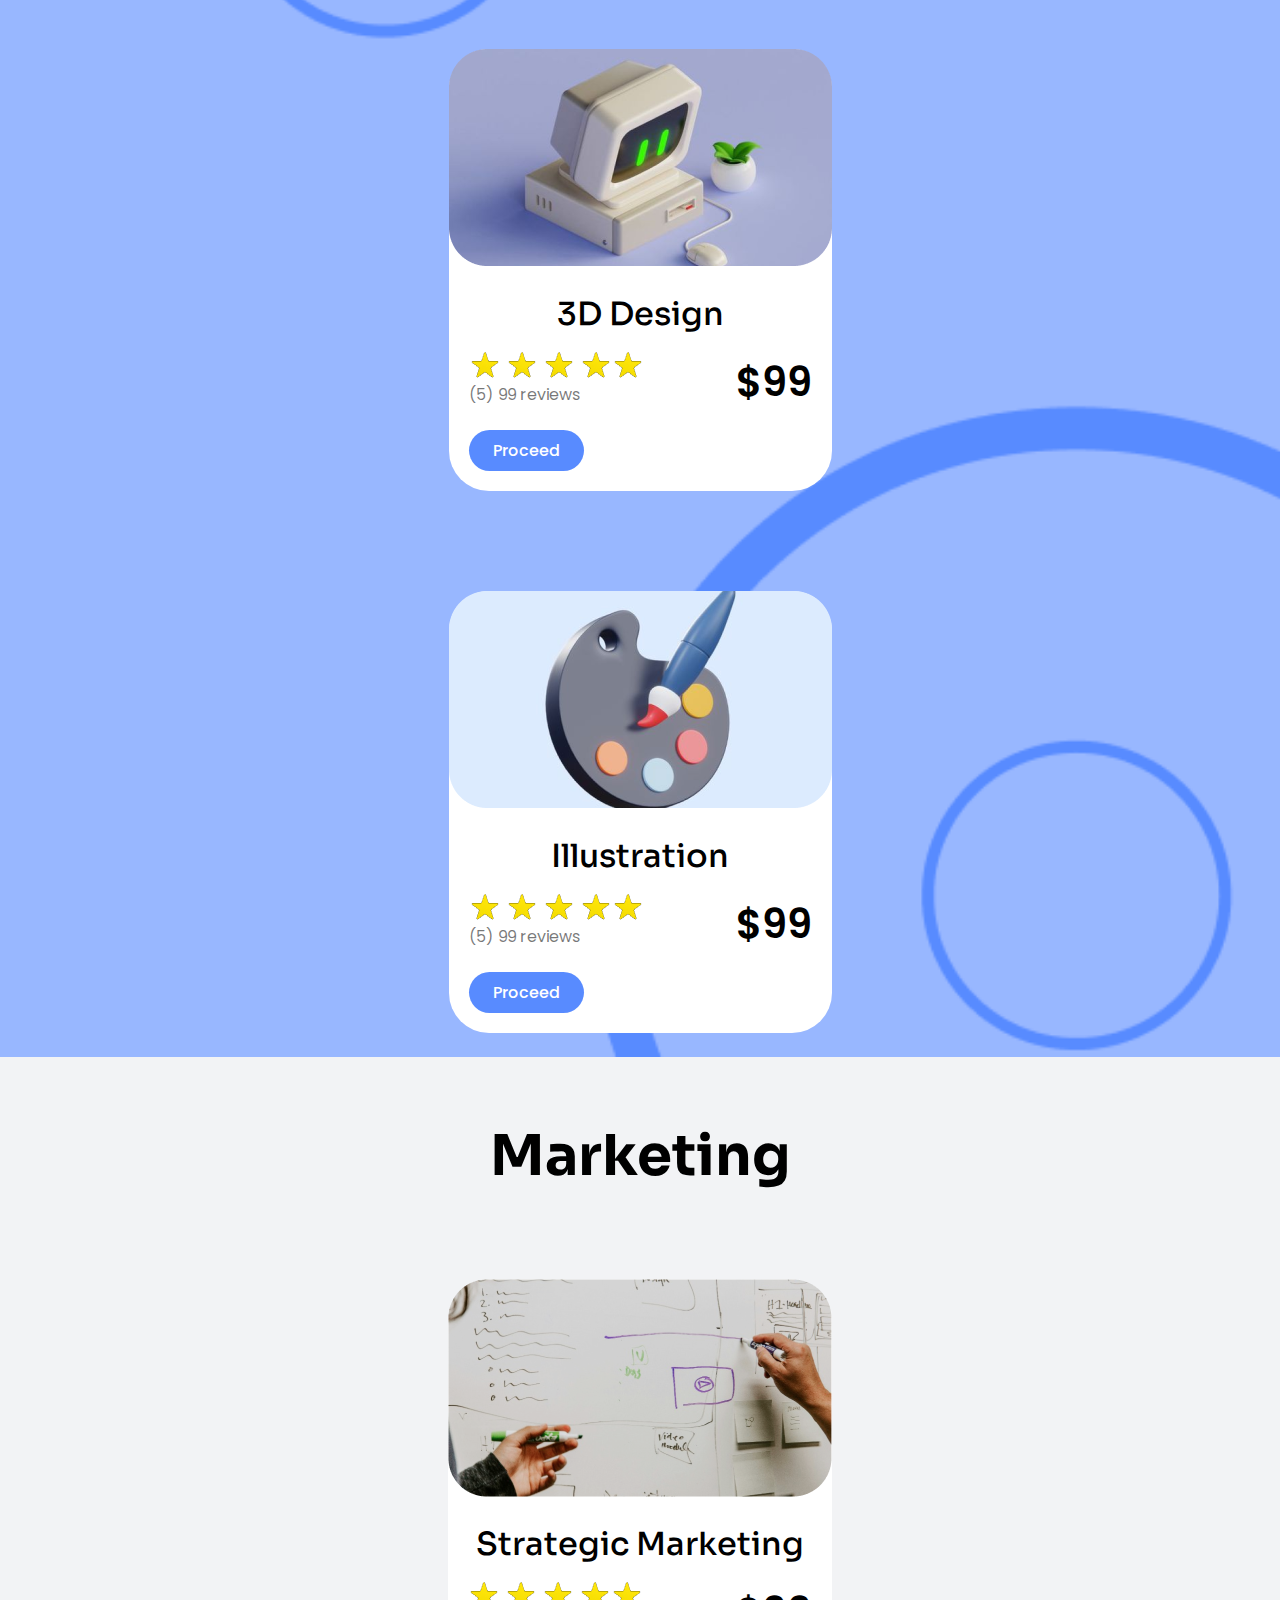
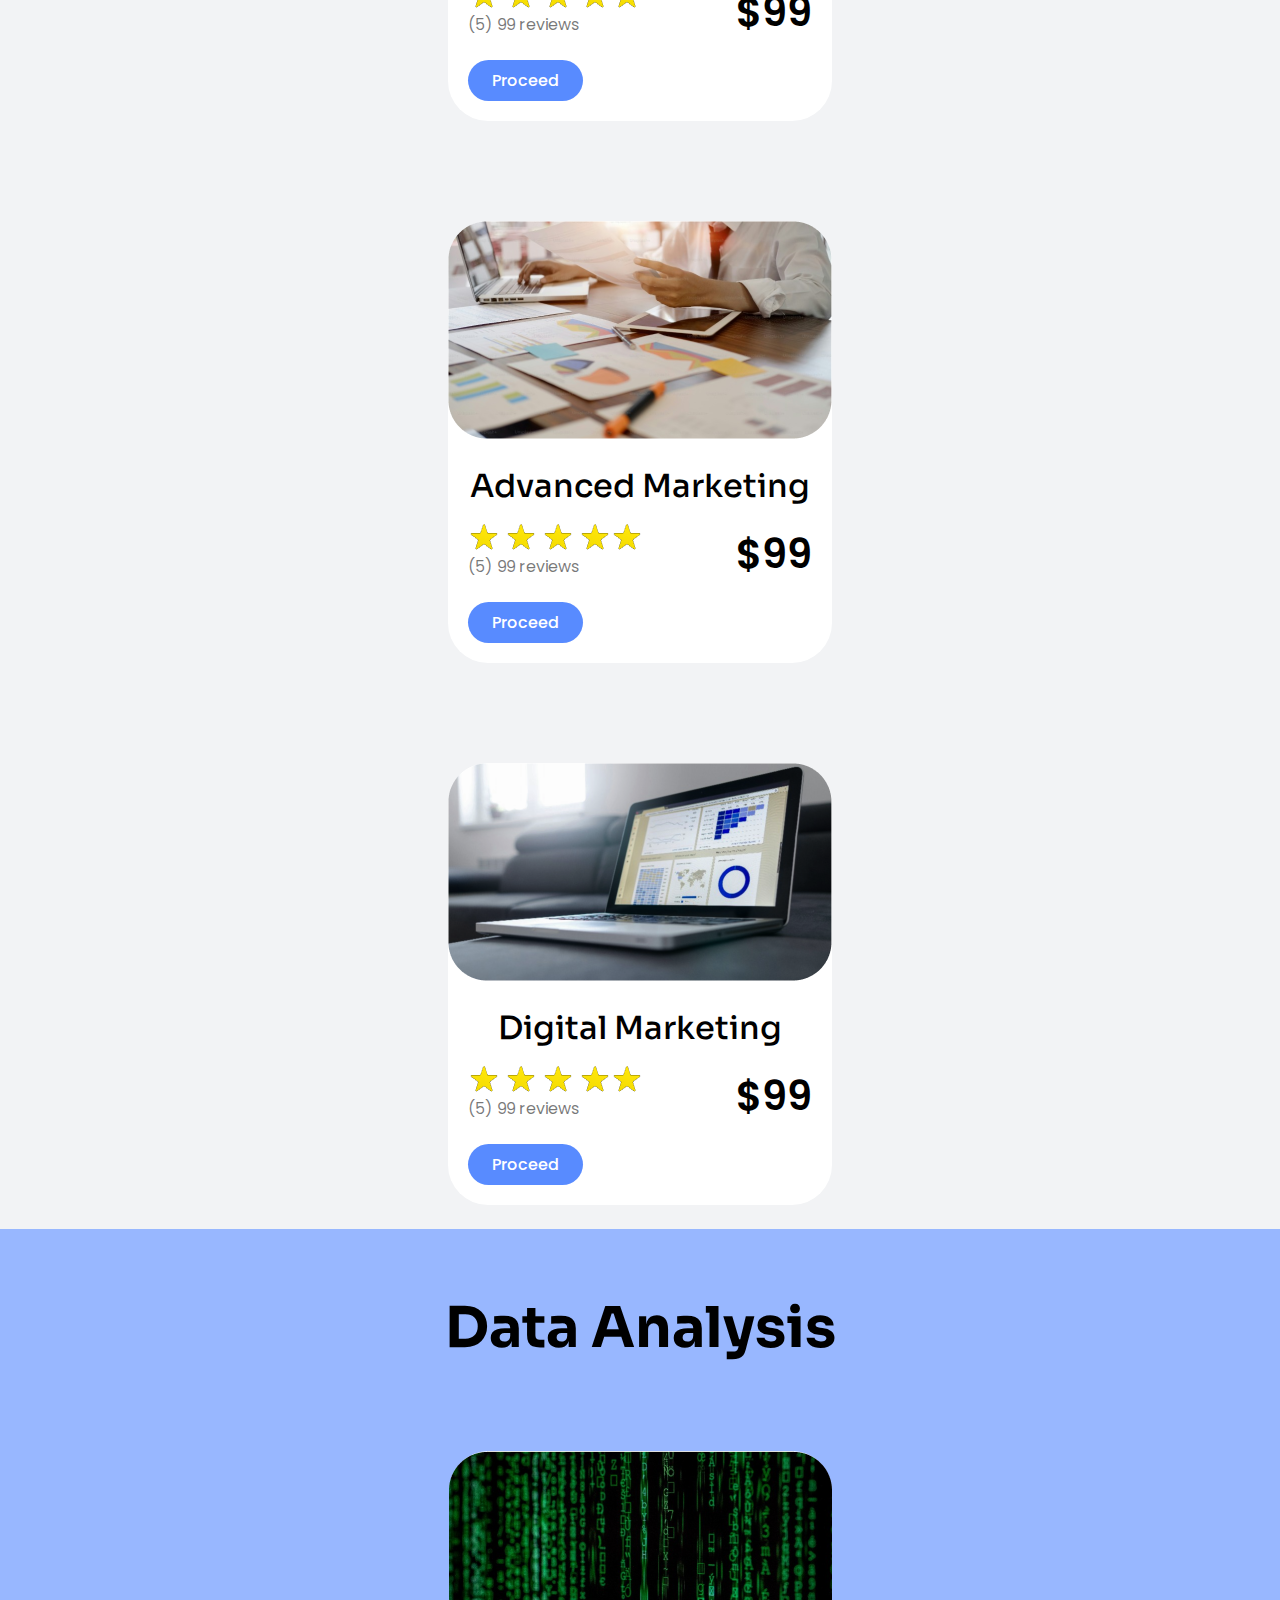
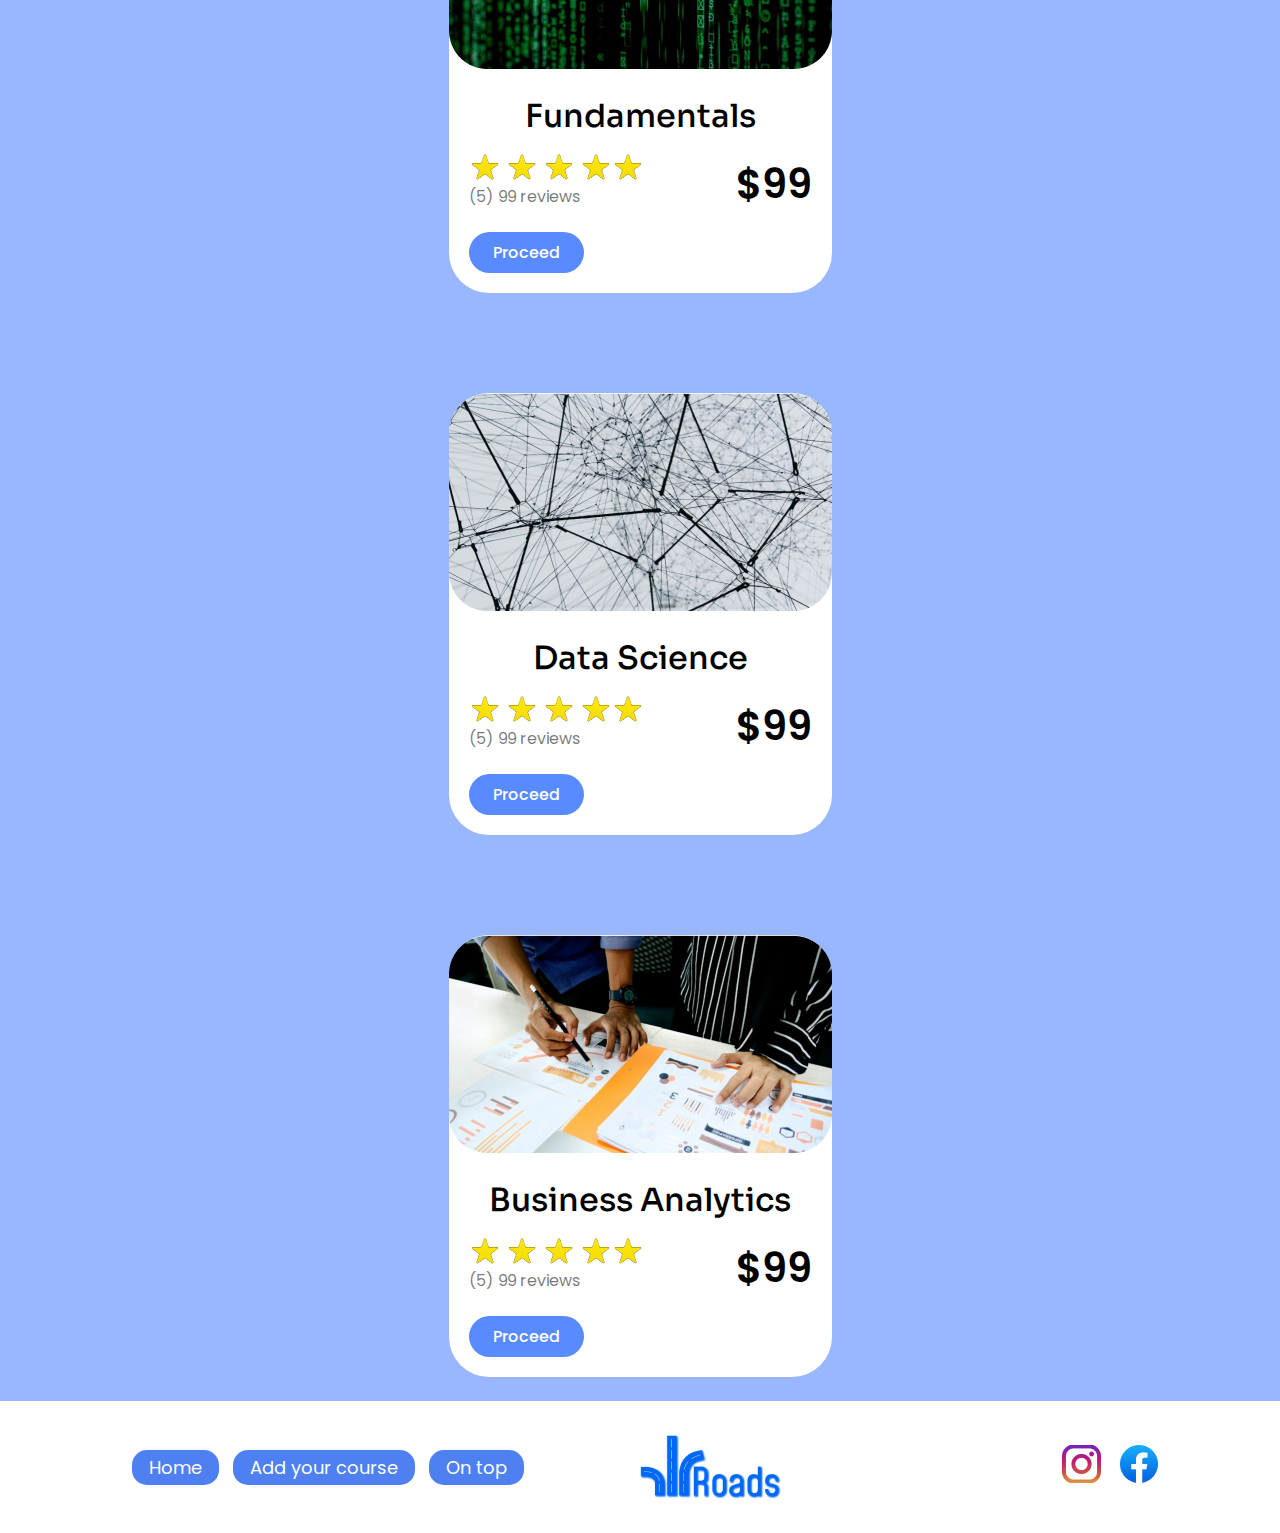
==== commit a40ef353: "Courses result 1.0" ====
--- a/Courses/list.html
+++ b/Courses/list.html
@@ -6,6 +6,7 @@
     <title>Document</title>
     <link rel="stylesheet" href="style.css">
     <link rel="stylesheet" href="https://fonts.googleapis.com/css2?family=Josefin+Sans:ital,wght@0,100..700;1,100..700&family=Sora:wght@100..800&display=swap">
+    <link rel="stylesheet" href="https://fonts.googleapis.com/css2?family=Sora:wght@100..800&display=swap" rel="stylesheet">
     <link rel="stylesheet" href="https://fonts.googleapis.com/css2?family=Josefin+Sans:ital,wght@0,100..700;1,100..700&family=Poppins:ital,wght@0,100;0,200;0,300;0,400;0,500;0,600;0,700;0,800;0,900;1,100;1,200;1,300;1,400;1,500;1,600;1,700;1,800;1,900&family=Sora:wght@100..800&display=swap">
 </head>
 <body>
@@ -36,12 +37,11 @@
                                 </div>
                             <div class="start_search">
                                 <img class="search_icon" src="sources\imgs\Start\search-icon-png-5 1.png" alt="search_icon">
-                                <p>Search what you like</p>
-                            </div>
-                        </div>
-                        
+                                <input type="text" name="search" id="search" value="Search what you like">
+                            </div>
+                        </div>                       
                         <div class="start_imgs">
-                            <img src="sources/imgs/Start/JewPNG 1.png" alt="jew">  
+                            <img id="jew_img" src="sources/imgs/Start/JewPNG 1.png" alt="jew">  
                             
                             <div id="message1">
                                 <img class="avatar" src="sources/imgs/Start/Message1/Ellipse 7.png" alt="">
--- a/Courses/style.css
+++ b/Courses/style.css
@@ -1,12 +1,20 @@
 /* *{
     border: solid 2px black;
 } */
-
-body *{
+/* body{
     margin: 0px;
     padding: 0px;
+} */
+
+body, body *{   
     box-sizing: border-box;
     font-family: "Poppins", sans-serif;
+    margin: 0px;
+    padding: 0px;
+}
+
+h1, h2, h3, h4, h5, h6{
+    font-family: "Sora", sans-serif;
 }
 
 .header{
@@ -44,6 +52,7 @@
 }
 
 .container{
+    height: 100%;
     max-width: 90%;
     margin: 0 auto;
 }
@@ -53,22 +62,33 @@
 }
 
 .start{
+    display: flex;
+    align-items: center;
     background: linear-gradient(180deg, #588BFF 0%, #1E4AAD 100%);
+    height: 70vh;
 }
 .start_row{
-    margin: 0 auto;
-    display: flex;
-    justify-content: space-between;
-}
+    height: 100%;
+    display: flex;
+    align-items: center;
+}
+/* .start_row{
+    border: solid 1px black;
+} */
 .start_body{
     color: #FFFFFF;
-    min-width: 50%;
+    display: flex;
+    flex-direction: column;
     max-width: 60%;
+    gap: 24px;
 }
 .start_title{
-    font-size: 3vw;
+    font-size: 48px;
     font-weight: bold;
     font-family: "Sora", sans-serif;
+}
+.start_title h1{
+    margin: 0 auto;
 }
 .start_description{
     font-size: 24px;
@@ -83,6 +103,14 @@
     font-size: 18px;
     color: #808080;
 }
+
+.start_imgs{
+    position: relative;
+    height: 100%;
+    display: flex;
+    align-items: flex-end;
+}
+
 .search_icon{
     margin-left: 10px;
     margin-right: 10px;
@@ -90,12 +118,29 @@
     height: 24px;
 }
 
+input[type="text"] {
+    border: none;
+    outline: none;
+    color:#00000088;
+}
+
+input[type="text"] :hover{
+    border: none;
+    outline: none;
+    color:#00000000;
+}
+
 .avatar{
     margin-left: 5%;
     margin-right: 5%;
 }
 
+#jew_img{
+    z-index: 1;
+}
+
 #message1{
+    position: absolute;
     display: flex;
     align-items: center;
     width: 330px;
@@ -103,9 +148,12 @@
     background-color: #D1D2D2;
     border-radius: 51.06px;
     font-size: 18px;
+    left: -200px;
+    bottom: 175px;
 }
 
 #message2{
+    position: absolute;
     display: flex;
     align-items: center;
     width: 330px;
@@ -113,11 +161,15 @@
     background-color: #7EA6FF;
     border-radius: 51.06px;
     font-size: 18px;
+    z-index: 2;
+    right: -110px;
+    bottom: 55px;
 }
 
 .programming{
     background-color: #F2F3F5;
     background-image: url(sources/imgs/Programming/Matrix_BG.png);
+    background-size: cover;
 }
 .programming_row{
     display: flex;
@@ -130,7 +182,7 @@
     display: flex;
     justify-content: center;
     font-size: 48px;
-    margin: 40px;
+    margin: 64px;
 }
 
 .cards{
@@ -199,6 +251,7 @@
 .design{
     background-image: url(sources/imgs/Design/Design_BG.png);
     background-color: #588aff9d;
+    background-size: cover;
 }
 
 .design_row{
